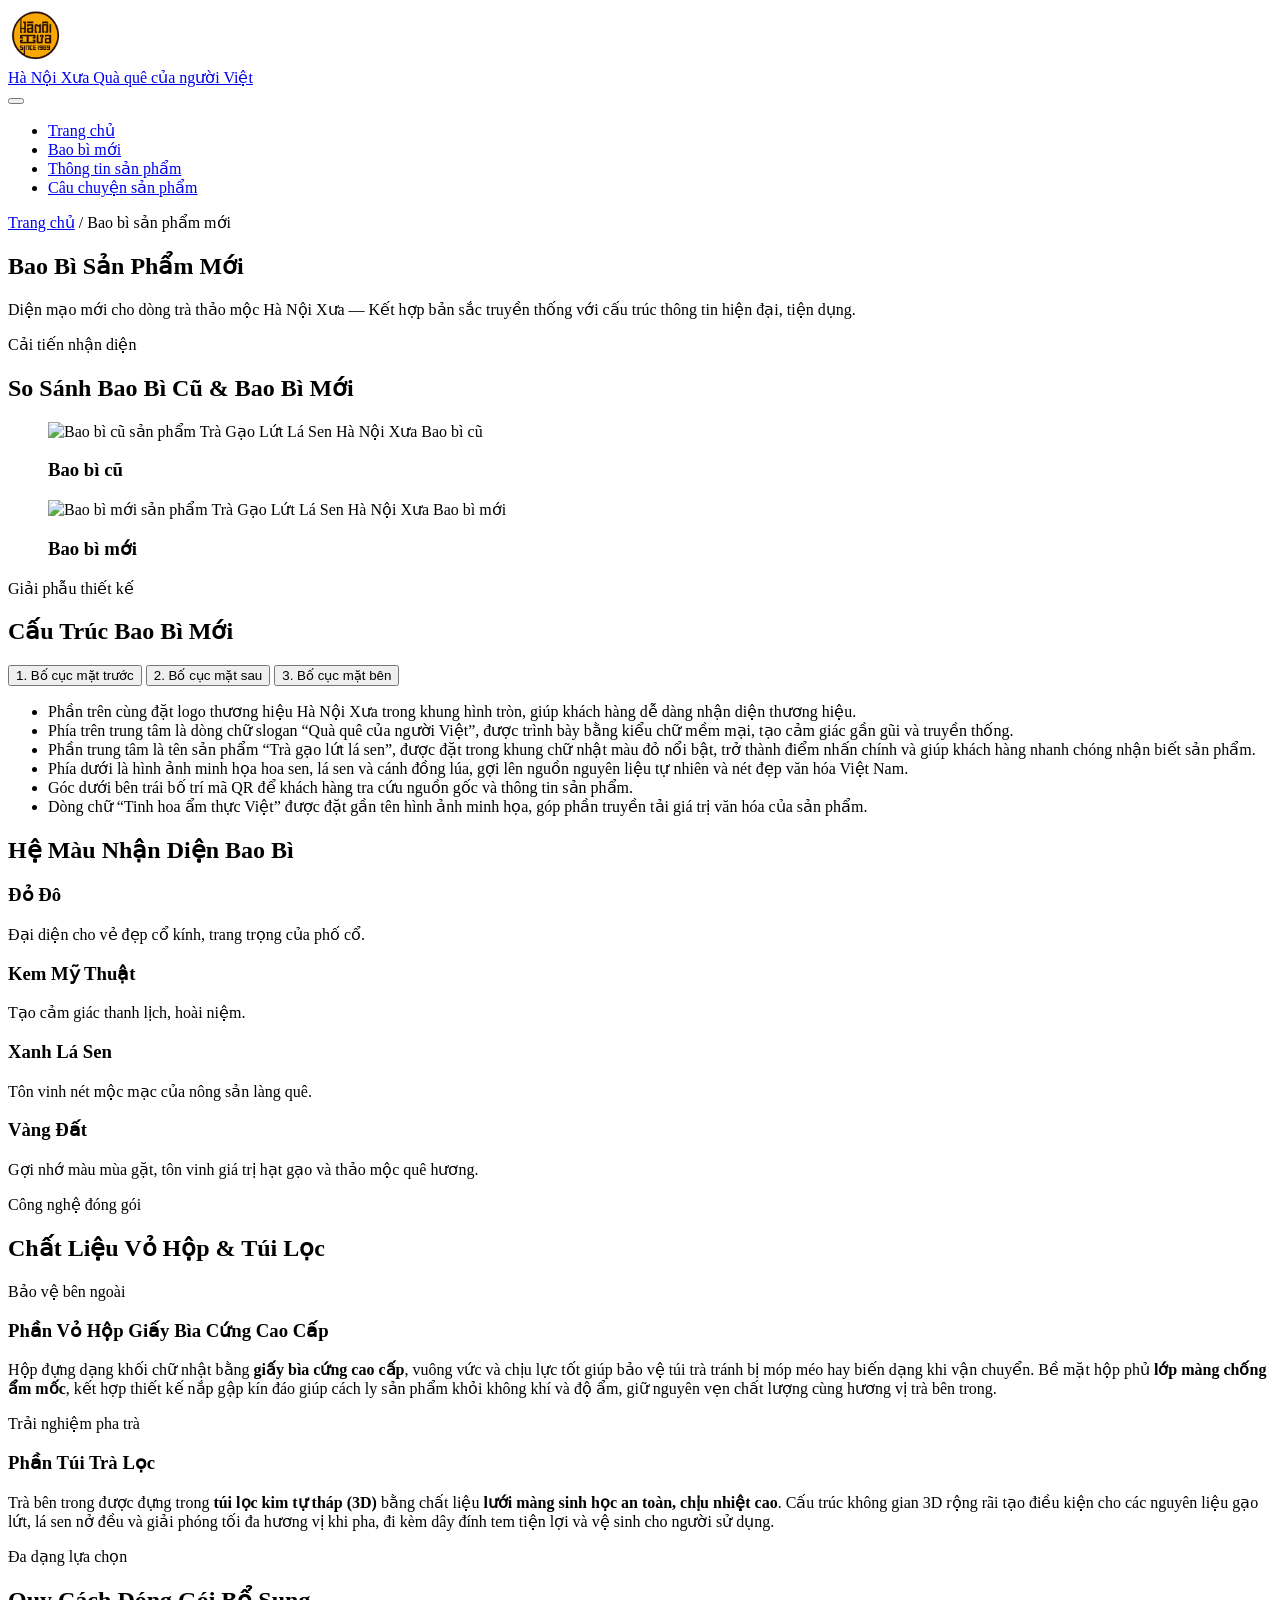
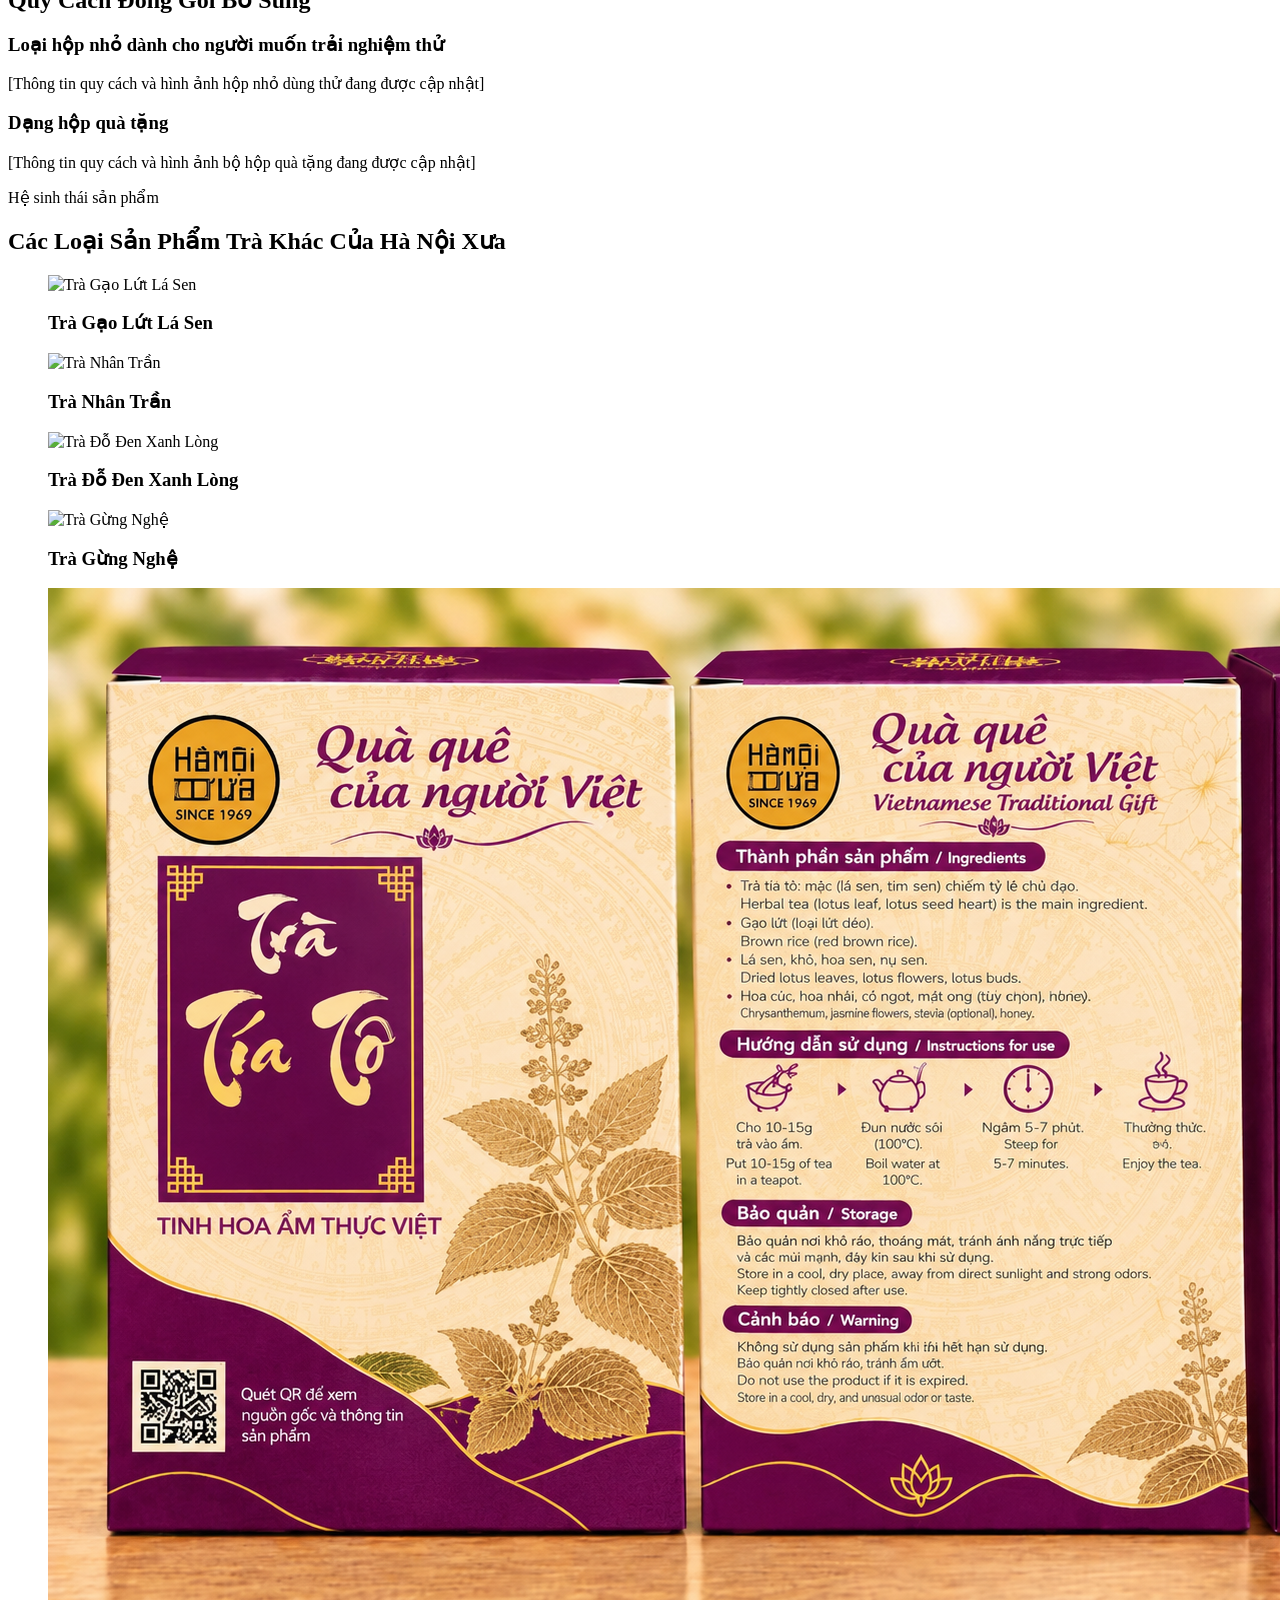
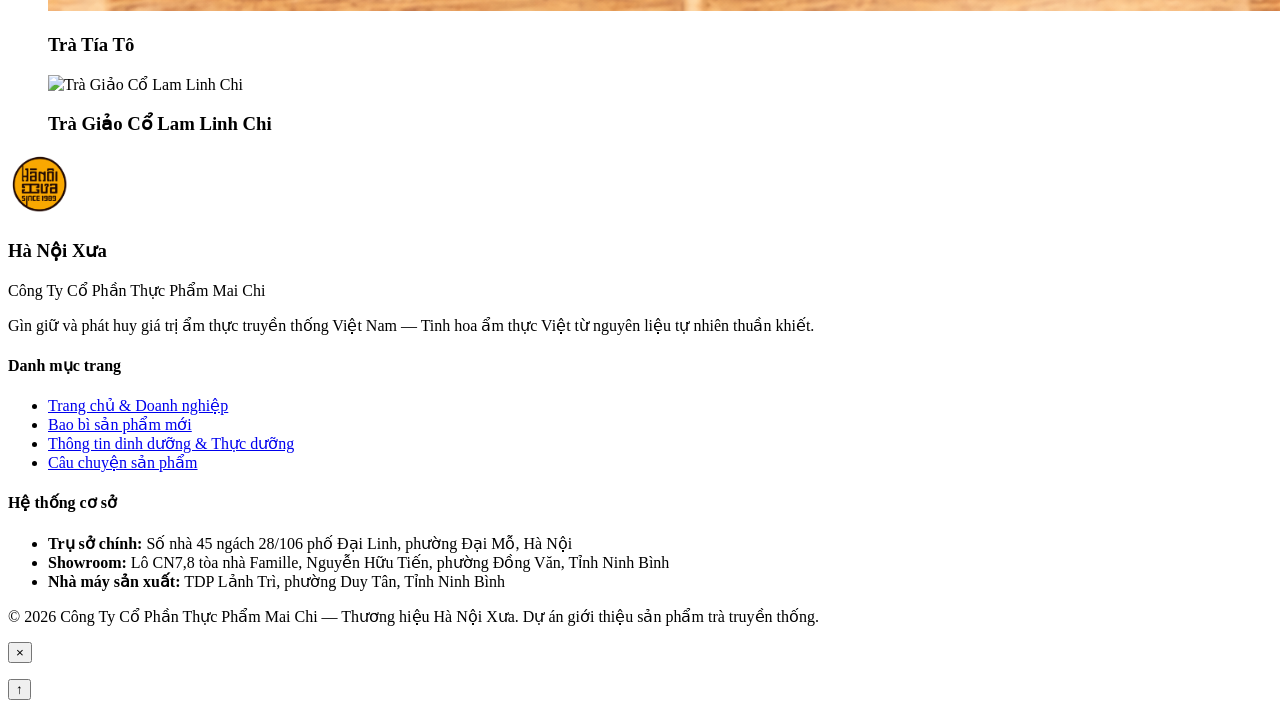
==== newProPack.html @ 9503d635 "cap nhat toàn bo khung xuong trang web" ====
<!DOCTYPE html>
<html lang="vi">
<head>
  <meta charset="UTF-8">
  <meta name="viewport" content="width=device-width, initial-scale=1.0">
  <meta name="description" content="Khám phá cấu trúc bao bì mới, hệ màu nhận diện và các dòng trà thảo mộc của thương hiệu Hà Nội Xưa.">
  <title>Bao Bì Sản Phẩm Mới | Trà Hà Nội Xưa</title>
  <link rel="icon" href="./assets/images/logo-ha-noi-xua.png?v=2">
  <!-- Google Fonts: Playfair Display (tiêu đề cổ điển) & Be Vietnam Pro (nội dung tiếng Việt) -->
  <link rel="preconnect" href="https://fonts.googleapis.com">
  <link rel="preconnect" href="https://fonts.gstatic.com" crossorigin>
  <link href="https://fonts.googleapis.com/css2?family=Be+Vietnam+Pro:wght@400;500;600;700&family=Playfair+Display:ital,wght@0,600;0,700;1,600&display=swap" rel="stylesheet">
  <!-- Stylesheets (sẽ bổ sung chi tiết ở bước tiếp theo) -->
  <link rel="stylesheet" href="./css/reset.css">
  <link rel="stylesheet" href="./css/variables.css">
  <link rel="stylesheet" href="./css/global.css">
  <link rel="stylesheet" href="./css/pages.css">
</head>
<body>
  <header class="site-header" id="siteHeader">
    <div class="container header-inner">
      <a href="index.html" class="brand-logo" aria-label="Trang chủ Hà Nội Xưa">
        <img src="./assets/images/logo-ha-noi-xua.png" alt="Logo thương hiệu Hà Nội Xưa - Since 1989" width="56" height="56">
        <div class="brand-text">
          <span class="brand-name">Hà Nội Xưa</span>
          <span class="brand-tagline">Quà quê của người Việt</span>
        </div>
      </a>

      <button class="nav-toggle" id="navToggle" type="button" aria-label="Mở menu điều hướng" aria-expanded="false" aria-controls="primaryNav">
        <span class="hamburger-line"></span>
        <span class="hamburger-line"></span>
        <span class="hamburger-line"></span>
      </button>

      <nav class="primary-nav" id="primaryNav" aria-label="Điều hướng chính">
        <ul class="nav-list">
          <li class="nav-item"><a href="index.html" class="nav-link">Trang chủ</a></li>
          <li class="nav-item"><a href="newProPack.html" class="nav-link active" aria-current="page">Bao bì mới</a></li>
          <li class="nav-item"><a href="productInfo.html" class="nav-link">Thông tin sản phẩm</a></li>
          <li class="nav-item"><a href="productStory.html" class="nav-link">Câu chuyện sản phẩm</a></li>
        </ul>
      </nav>
    </div>
  </header>

  <main id="mainContent">
    <!-- Page Banner -->
    <section class="page-banner">
      <div class="container">
        <nav class="breadcrumb" aria-label="Đường dẫn trang">
          <a href="index.html">Trang chủ</a> <span>/</span> <span aria-current="page">Bao bì sản phẩm mới</span>
        </nav>
        <h1 class="page-title">Bao Bì Sản Phẩm Mới</h1>
        <p class="page-desc">
          Diện mạo mới cho dòng trà thảo mộc Hà Nội Xưa — Kết hợp bản sắc truyền thống với cấu trúc thông tin hiện đại, tiện dụng.
        </p>
      </div>
    </section>

    <!-- So sánh bao bì cũ & bao bì mới -->
    <section class="section comparison-section" id="pack-comparison">
      <div class="container">
        <div class="section-header" data-reveal>
          <span class="section-tag">Cải tiến nhận diện</span>
          <h2 class="section-title">So Sánh Bao Bì Cũ &amp; Bao Bì Mới</h2>
        </div>

        <!-- Khu vực hiển thị 2 ảnh + hỗ trợ JS Before/After Slider -->
        <div class="comparison-wrapper" data-component="before-after" data-reveal>
          <div class="comparison-grid">
            <figure class="pack-compare-card old-pack">
              <div class="pack-img-box">
                <img src="./assets/images/bao-bi-cu.jpg" alt="Bao bì cũ sản phẩm Trà Gạo Lứt Lá Sen Hà Nội Xưa" data-lightbox>
                <span class="pack-label badge-old">Bao bì cũ</span>
              </div>
              <figcaption>
                <h3>Bao bì cũ</h3>
              </figcaption>
            </figure>

            <figure class="pack-compare-card new-pack">
              <div class="pack-img-box">
                <img src="./assets/images/bao-bi-moi-gao-lut-la-sen.jpg" alt="Bao bì mới sản phẩm Trà Gạo Lứt Lá Sen Hà Nội Xưa" data-lightbox>
                <span class="pack-label badge-new">Bao bì mới</span>
              </div>
              <figcaption>
                <h3>Bao bì mới</h3>
              </figcaption>
            </figure>
          </div>
        </div>
      </div>
    </section>

    <!-- Phân tích cấu trúc bao bì (Interactive Tabs) -->
    <section class="section structure-section" id="pack-structure">
      <div class="container">
        <div class="section-header" data-reveal>
          <span class="section-tag">Giải phẫu thiết kế</span>
          <h2 class="section-title">Cấu Trúc Bao Bì Mới</h2>
        </div>

        <div class="tabs-container" data-tabs="packaging-faces" data-reveal>
          <div class="tabs-nav" role="tablist" aria-label="Các mặt của bao bì mới">
            <button type="button" class="tab-btn active" role="tab" id="tab-front" aria-selected="true" aria-controls="panel-front" data-tab-target="panel-front">
              1. Bố cục mặt trước
            </button>
            <button type="button" class="tab-btn" role="tab" id="tab-back" aria-selected="false" aria-controls="panel-back" data-tab-target="panel-back">
              2. Bố cục mặt sau
            </button>
            <button type="button" class="tab-btn" role="tab" id="tab-side" aria-selected="false" aria-controls="panel-side" data-tab-target="panel-side">
              3. Bố cục mặt bên
            </button>
          </div>

          <div class="tabs-panels">
            <!-- Panel 1: Mặt trước -->
            <div class="tab-panel active" id="panel-front" role="tabpanel" aria-labelledby="tab-front">
              <div class="structure-text">
                <ul class="styled-list">
                  <li>Phần trên cùng đặt logo thương hiệu Hà Nội Xưa trong khung hình tròn, giúp khách hàng dễ dàng nhận diện thương hiệu.</li>
                  <li>Phía trên trung tâm là dòng chữ slogan “Quà quê của người Việt”, được trình bày bằng kiểu chữ mềm mại, tạo cảm giác gần gũi và truyền thống.</li>
                  <li>Phần trung tâm là tên sản phẩm “Trà gạo lứt lá sen”, được đặt trong khung chữ nhật màu đỏ nổi bật, trở thành điểm nhấn chính và giúp khách hàng nhanh chóng nhận biết sản phẩm.</li>
                  <li>Phía dưới là hình ảnh minh họa hoa sen, lá sen và cánh đồng lúa, gợi lên nguồn nguyên liệu tự nhiên và nét đẹp văn hóa Việt Nam.</li>
                  <li>Góc dưới bên trái bố trí mã QR để khách hàng tra cứu nguồn gốc và thông tin sản phẩm.</li>
                  <li>Dòng chữ “Tinh hoa ẩm thực Việt” được đặt gần tên hình ảnh minh họa, góp phần truyền tải giá trị văn hóa của sản phẩm.</li>
                </ul>
              </div>
            </div>

            <!-- Panel 2: Mặt sau -->
            <div class="tab-panel" id="panel-back" role="tabpanel" aria-labelledby="tab-back" hidden>
              <div class="structure-text">
                <ul class="styled-list">
                  <li>Phần trên cùng tiếp tục sử dụng logo thương hiệu và thông điệp “Quà quê của người Việt” nhằm duy trì sự đồng bộ với mặt trước.</li>
                  <li>Phần nội dung chính được chia thành các khu vực rõ ràng, bao gồm: thành phần sản phẩm, hướng dẫn sử dụng, bảo quản và cảnh báo.</li>
                  <li>Các tiêu đề được đặt trong những thanh nền màu đỏ, chữ trắng, giúp phân biệt từng nhóm thông tin và tạo sự nổi bật.</li>
                  <li>Phần hướng dẫn sử dụng được minh họa bằng các biểu tượng trực quan kết hợp mũi tên chỉ dẫn theo trình tự, giúp người tiêu dùng dễ dàng theo dõi các bước pha trà.</li>
                  <li>Phía dưới sử dụng hình ảnh lá sen và họa tiết trang trí nhằm duy trì sự liên kết với mặt trước.</li>
                </ul>
              </div>
            </div>

            <!-- Panel 3: Mặt bên -->
            <div class="tab-panel" id="panel-side" role="tabpanel" aria-labelledby="tab-side" hidden>
              <div class="structure-text">
                <ul class="styled-list">
                  <li>Mặt bên sử dụng nền đỏ đô đồng nhất với màu sắc chủ đạo của bao bì.</li>
                  <li>Biểu tượng hoa sen được đặt ở khu vực phía trên, tạo điểm nhấn trang trí và thể hiện đặc trưng của sản phẩm.</li>
                  <li>Phần giữa và phía dưới bố trí nhãn thông tin sản phẩm, bao gồm mã số, ngày sản xuất, hạn sử dụng và mã vạch.</li>
                  <li>Các thông tin được sắp xếp theo chiều dọc, có khoảng cách rõ ràng, giúp người tiêu dùng thuận tiện quan sát và tra cứu.</li>
                </ul>
              </div>
            </div>
          </div>
        </div>
      </div>
    </section>

    <!-- Hệ thống màu sắc nhận diện -->
    <section class="section colors-section" id="color-system">
      <div class="container">
        <div class="section-header" data-reveal>
          <h2 class="section-title">Hệ Màu Nhận Diện Bao Bì</h2>
        </div>

        <div class="color-swatch-grid">
          <article class="swatch-card" data-reveal>
            <div class="swatch-preview swatch-burgundy" aria-hidden="true"></div>
            <div class="swatch-info">
              <h3>Đỏ Đô</h3>
              <p>Đại diện cho vẻ đẹp cổ kính, trang trọng của phố cổ.</p>
            </div>
          </article>

          <article class="swatch-card" data-reveal>
            <div class="swatch-preview swatch-cream" aria-hidden="true"></div>
            <div class="swatch-info">
              <h3>Kem Mỹ Thuật</h3>
              <p>Tạo cảm giác thanh lịch, hoài niệm.</p>
            </div>
          </article>

          <article class="swatch-card" data-reveal>
            <div class="swatch-preview swatch-lotus-green" aria-hidden="true"></div>
            <div class="swatch-info">
              <h3>Xanh Lá Sen</h3>
              <p>Tôn vinh nét mộc mạc của nông sản làng quê.</p>
            </div>
          </article>

          <article class="swatch-card" data-reveal>
            <div class="swatch-preview swatch-earthy-gold" aria-hidden="true"></div>
            <div class="swatch-info">
              <h3>Vàng Đất</h3>
              <p>Gợi nhớ màu mùa gặt, tôn vinh giá trị hạt gạo và thảo mộc quê hương.</p>
            </div>
          </article>
        </div>
      </div>
    </section>

    <!-- Chất liệu vỏ hộp & Túi trà kim tự tháp 3D -->
    <section class="section materials-section" id="pack-materials">
      <div class="container">
        <div class="section-header" data-reveal>
          <span class="section-tag">Công nghệ đóng gói</span>
          <h2 class="section-title">Chất Liệu Vỏ Hộp &amp; Túi Lọc </h2>
        </div>

        <div class="materials-grid">
          <article class="material-card" data-reveal>
            <span class="material-tag">Bảo vệ bên ngoài</span>
            <h3>Phần Vỏ Hộp Giấy Bìa Cứng Cao Cấp</h3>
            <p>
              Hộp đựng dạng khối chữ nhật bằng <strong>giấy bìa cứng cao cấp</strong>, vuông vức và chịu lực tốt giúp bảo vệ túi trà tránh bị móp méo hay biến dạng khi vận chuyển. Bề mặt hộp phủ <strong>lớp màng chống ẩm mốc</strong>, kết hợp thiết kế nắp gập kín đáo giúp cách ly sản phẩm khỏi không khí và độ ẩm, giữ nguyên vẹn chất lượng cùng hương vị trà bên trong.
            </p>
          </article>

          <article class="material-card" data-reveal>
            <span class="material-tag">Trải nghiệm pha trà</span>
            <h3>Phần Túi Trà Lọc </h3>
            <p>
              Trà bên trong được đựng trong <strong>túi lọc kim tự tháp (3D)</strong> bằng chất liệu <strong>lưới màng sinh học an toàn, chịu nhiệt cao</strong>. Cấu trúc không gian 3D rộng rãi tạo điều kiện cho các nguyên liệu gạo lứt, lá sen nở đều và giải phóng tối đa hương vị khi pha, đi kèm dây đính tem tiện lợi và vệ sinh cho người sử dụng.
            </p>
          </article>
        </div>
      </div>
    </section>

    <!-- Các quy cách khác & Các dòng sản phẩm trà khác -->
    <section class="section catalog-section" id="other-teas">
      <div class="container">
        <!-- Quy cách đóng gói bổ sung (chờ cập nhật) -->
        <div class="section-header" data-reveal>
          <span class="section-tag">Đa dạng lựa chọn</span>
          <h2 class="section-title">Quy Cách Đóng Gói Bổ Sung</h2>
        </div>

        <div class="variants-grid">
          <article class="variant-card placeholder-card" data-reveal>
            <h3>Loại hộp nhỏ dành cho người muốn trải nghiệm thử</h3>
            <p class="placeholder-note">[Thông tin quy cách và hình ảnh hộp nhỏ dùng thử đang được cập nhật]</p>
          </article>

          <article class="variant-card placeholder-card" data-reveal>
            <h3>Dạng hộp quà tặng</h3>
            <p class="placeholder-note">[Thông tin quy cách và hình ảnh bộ hộp quà tặng đang được cập nhật]</p>
          </article>
        </div>

        <!-- Danh mục các loại sản phẩm trà khác -->
        <div class="section-header catalog-header" data-reveal>
          <span class="section-tag">Hệ sinh thái sản phẩm</span>
          <h2 class="section-title">Các Loại Sản Phẩm Trà Khác Của Hà Nội Xưa</h2>
        </div>

        <div class="tea-catalog-grid">
          <figure class="tea-card" data-reveal>
            <div class="tea-card-img">
              <img src="./assets/images/tra-gao-lut-la-sen.jpg" alt="Trà Gạo Lứt Lá Sen" data-lightbox>
            </div>
            <figcaption class="tea-card-body">
              <h3>Trà Gạo Lứt Lá Sen</h3>
            </figcaption>
          </figure>

          <figure class="tea-card" data-reveal>
            <div class="tea-card-img">
              <img src="./assets/images/tra-nhan-tran.jpg" alt="Trà Nhân Trần" data-lightbox>
            </div>
            <figcaption class="tea-card-body">
              <h3>Trà Nhân Trần</h3>
            </figcaption>
          </figure>

          <figure class="tea-card" data-reveal>
            <div class="tea-card-img">
              <img src="./assets/images/tra-do-den-xanh-long.jpg" alt="Trà Đỗ Đen Xanh Lòng" data-lightbox>
            </div>
            <figcaption class="tea-card-body">
              <h3>Trà Đỗ Đen Xanh Lòng</h3>
            </figcaption>
          </figure>

          <figure class="tea-card" data-reveal>
            <div class="tea-card-img">
              <img src="./assets/images/tra-gung-nghe.jpg" alt="Trà Gừng Nghệ" data-lightbox>
            </div>
            <figcaption class="tea-card-body">
              <h3>Trà Gừng Nghệ</h3>
            </figcaption>
          </figure>

          <figure class="tea-card" data-reveal>
            <div class="tea-card-img">
              <img src="./assets/images/tra-tia-to.png" alt="Trà Tía Tô" data-lightbox>
            </div>
            <figcaption class="tea-card-body">
              <h3>Trà Tía Tô</h3>
            </figcaption>
          </figure>

          <figure class="tea-card" data-reveal>
            <div class="tea-card-img">
              <img src="./assets/images/tra-giao-co-lam-linh-chi.jpg" alt="Trà Giảo Cổ Lam Linh Chi" data-lightbox>
            </div>
            <figcaption class="tea-card-body">
              <h3>Trà Giảo Cổ Lam Linh Chi</h3>
            </figcaption>
          </figure>
        </div>
      </div>
    </section>
  </main>

  <footer class="site-footer" id="siteFooter">
    <div class="container footer-grid">
      <div class="footer-brand">
        <div class="footer-logo-wrap">
          <img src="./assets/images/logo-ha-noi-xua.png" alt="Logo Hà Nội Xưa" width="64" height="64">
          <div>
            <h3 class="footer-title">Hà Nội Xưa</h3>
            <p class="footer-subtitle">Công Ty Cổ Phần Thực Phẩm Mai Chi</p>
          </div>
        </div>
        <p class="footer-desc">
          Gìn giữ và phát huy giá trị ẩm thực truyền thống Việt Nam — Tinh hoa ẩm thực Việt từ nguyên liệu tự nhiên thuần khiết.
        </p>
      </div>

      <div class="footer-links">
        <h4 class="footer-heading">Danh mục trang</h4>
        <ul>
          <li><a href="index.html">Trang chủ &amp; Doanh nghiệp</a></li>
          <li><a href="newProPack.html">Bao bì sản phẩm mới</a></li>
          <li><a href="productInfo.html">Thông tin dinh dưỡng &amp; Thực dưỡng</a></li>
          <li><a href="productStory.html">Câu chuyện sản phẩm</a></li>
        </ul>
      </div>

      <div class="footer-contact">
        <h4 class="footer-heading">Hệ thống cơ sở</h4>
        <ul class="address-list">
          <li><strong>Trụ sở chính:</strong> Số nhà 45 ngách 28/106 phố Đại Linh, phường Đại Mỗ, Hà Nội</li>
          <li><strong>Showroom:</strong> Lô CN7,8 tòa nhà Famille, Nguyễn Hữu Tiến, phường Đồng Văn, Tỉnh Ninh Bình</li>
          <li><strong>Nhà máy sản xuất:</strong> TDP Lảnh Trì, phường Duy Tân, Tỉnh Ninh Bình</li>
        </ul>
      </div>
    </div>

    <div class="footer-bottom">
      <div class="container">
        <p>&copy; 2026 Công Ty Cổ Phần Thực Phẩm Mai Chi — Thương hiệu Hà Nội Xưa. Dự án giới thiệu sản phẩm trà truyền thống.</p>
      </div>
    </div>
  </footer>

  <!-- Lightbox Modal dùng chung cho xem phóng to hình ảnh -->
  <div class="lightbox-modal" id="lightboxModal" role="dialog" aria-modal="true" aria-hidden="true" aria-labelledby="lightboxCaption">
    <div class="lightbox-backdrop" data-close-lightbox></div>
    <div class="lightbox-content">
      <button type="button" class="lightbox-close" id="lightboxClose" aria-label="Đóng cửa sổ xem ảnh">&times;</button>
      <img src="" alt="" id="lightboxImg">
      <p class="lightbox-caption" id="lightboxCaption"></p>
    </div>
  </div>

  <!-- Nút cuộn nhanh lên đầu trang -->
  <button type="button" class="back-to-top" id="backToTop" aria-label="Cuộn lên đầu trang">&uarr;</button>

  <script src="./js/main.js" defer></script>
</body>
</html>
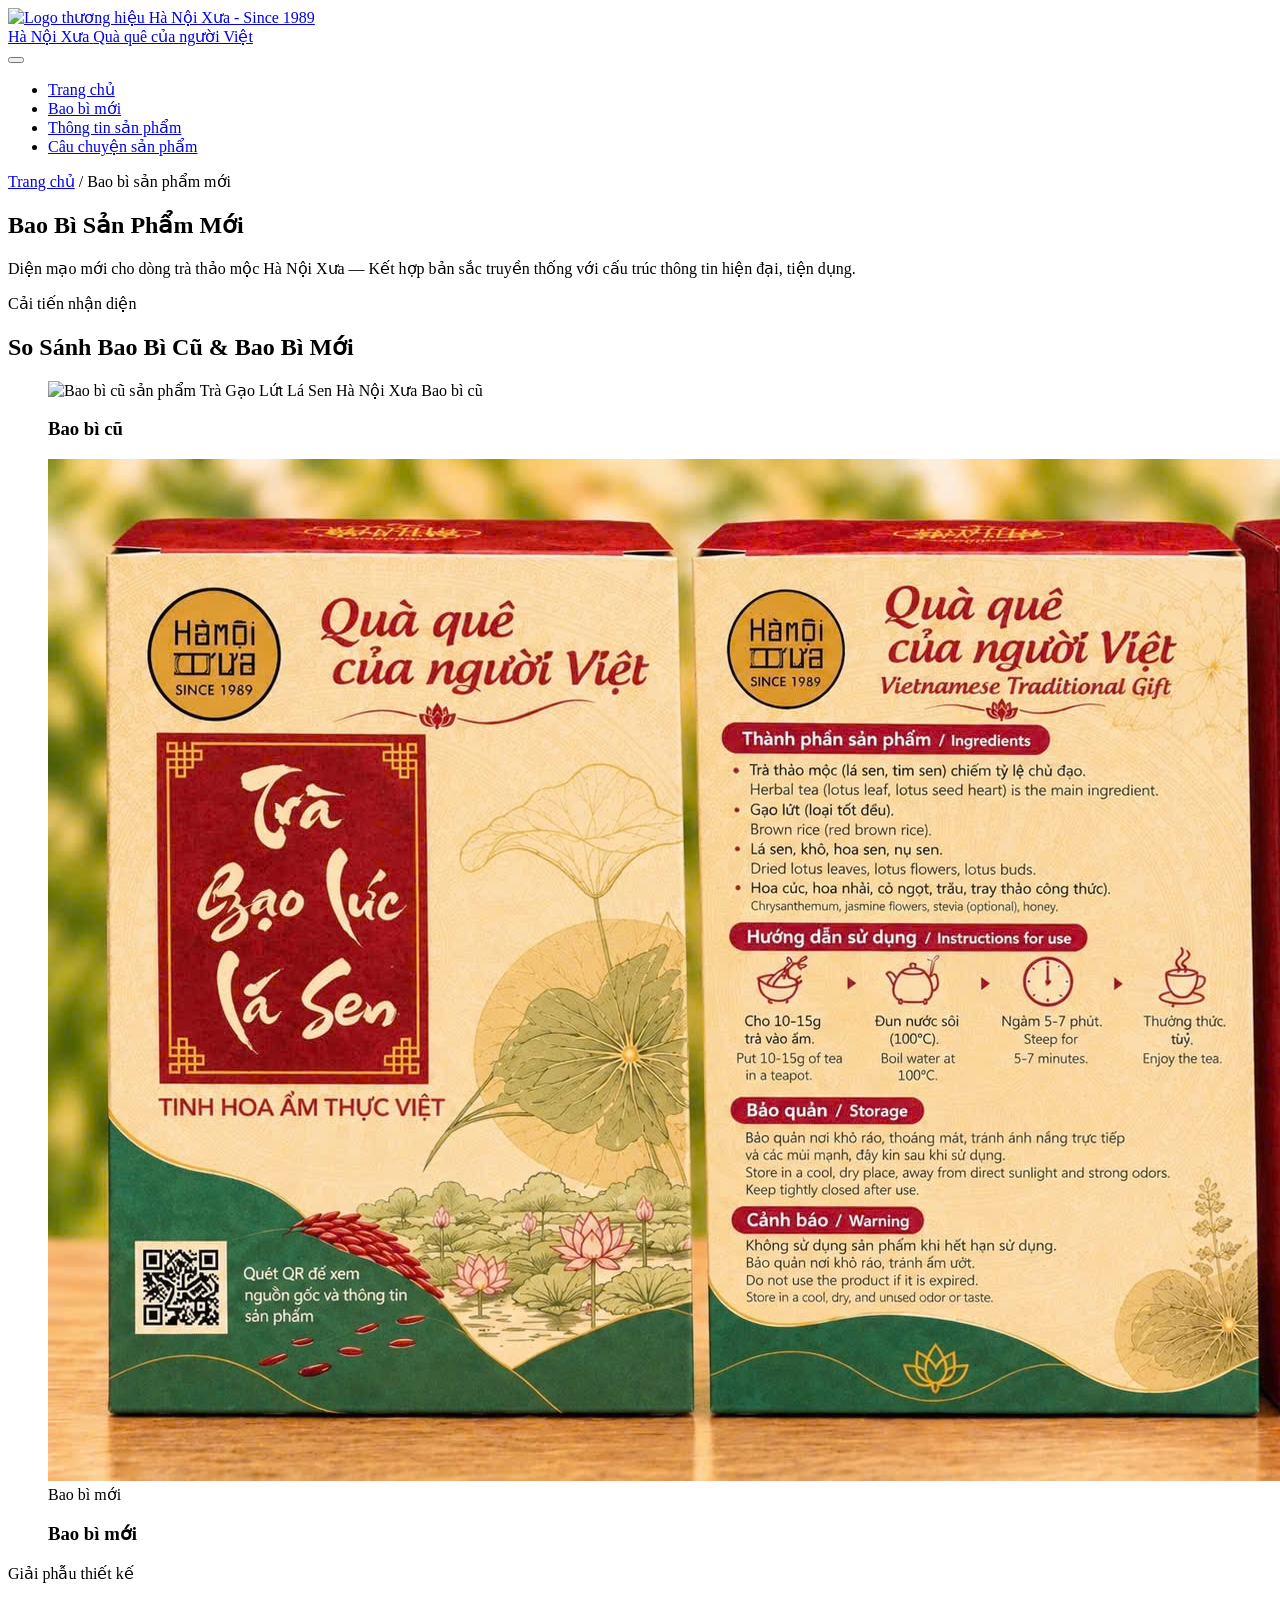
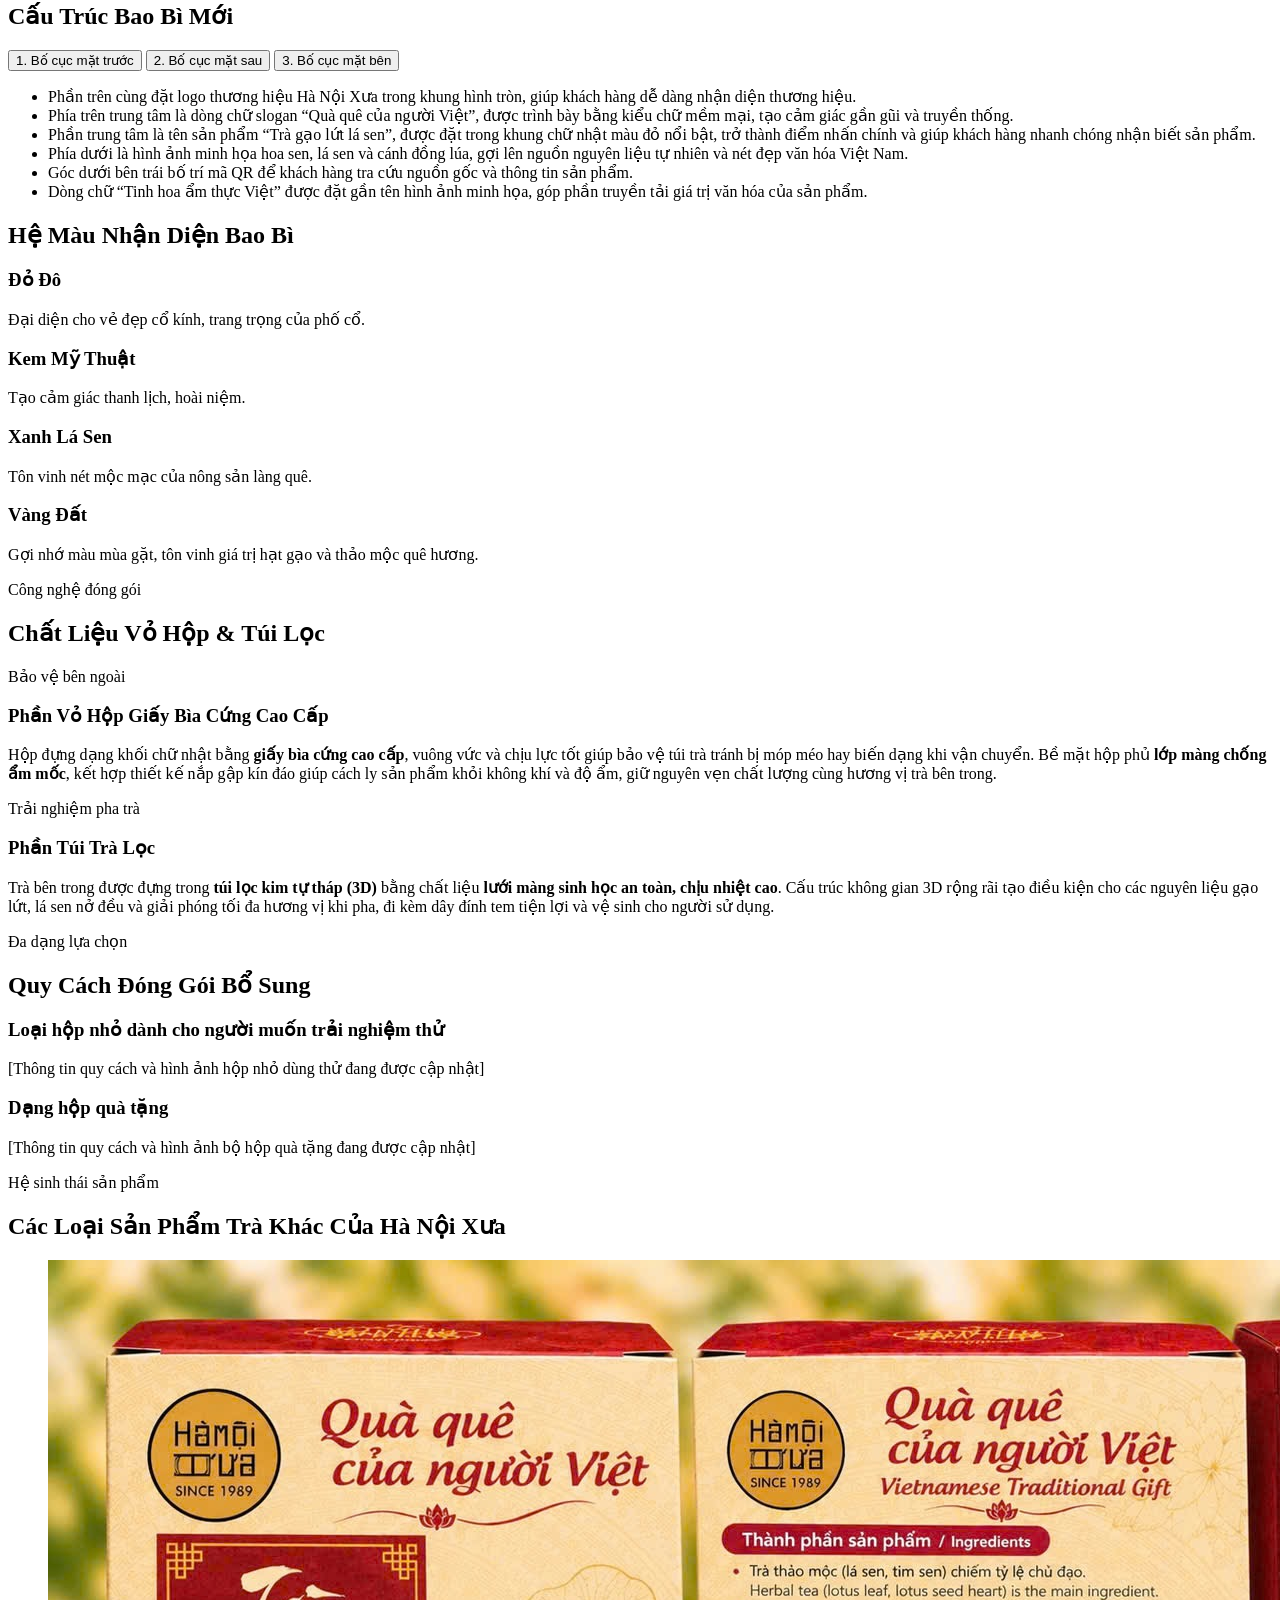
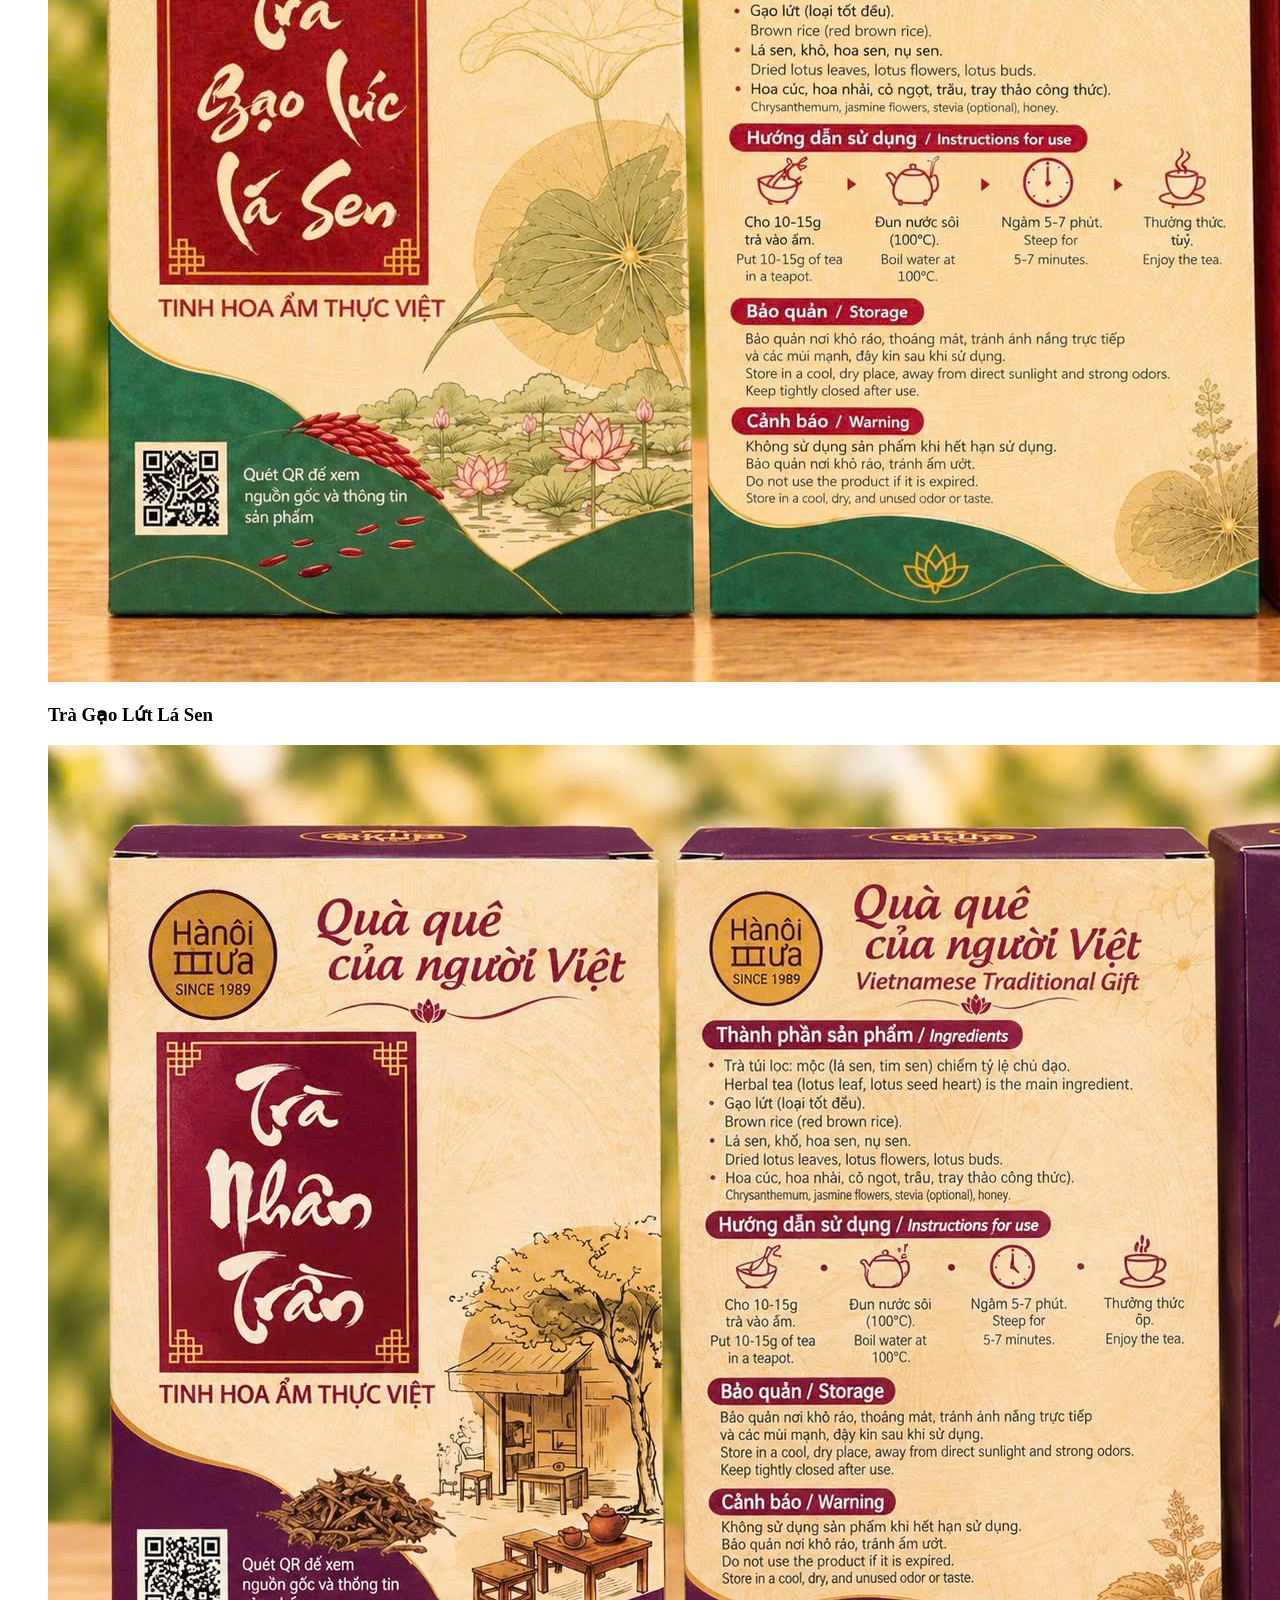
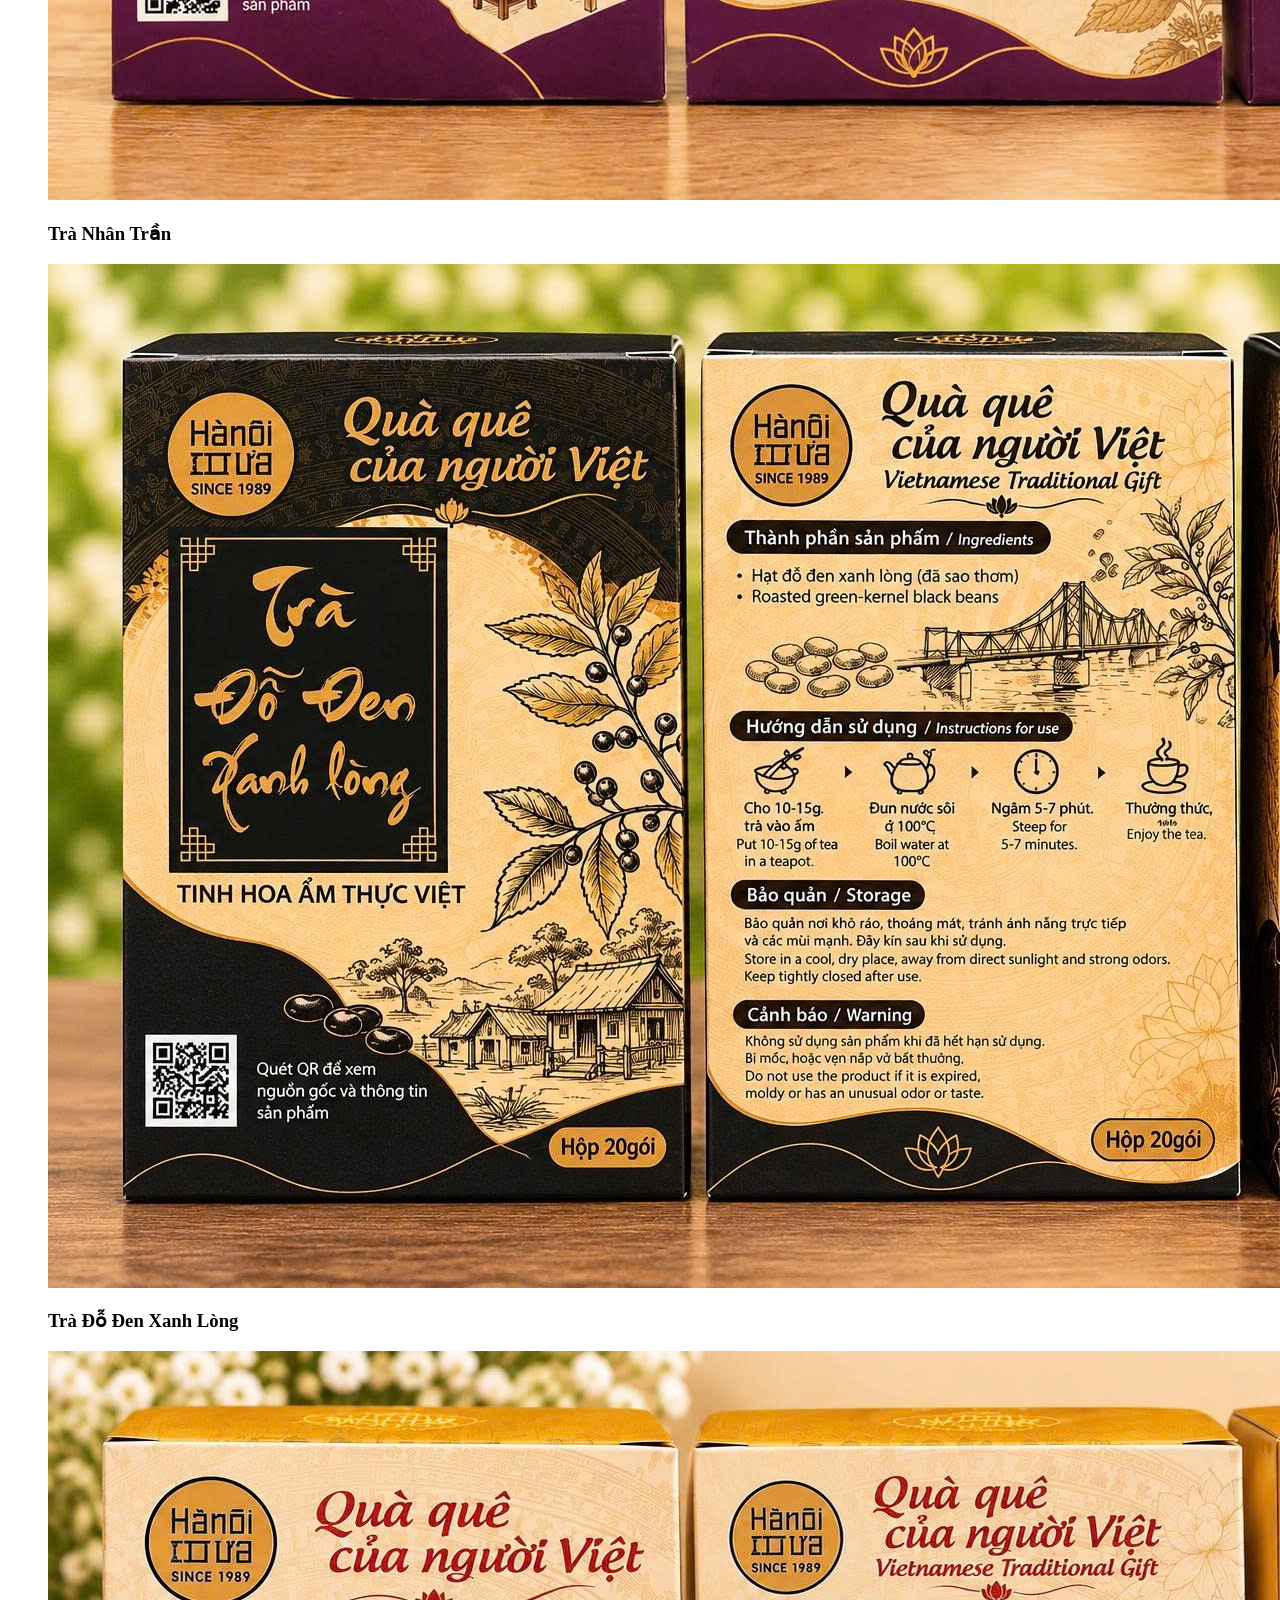
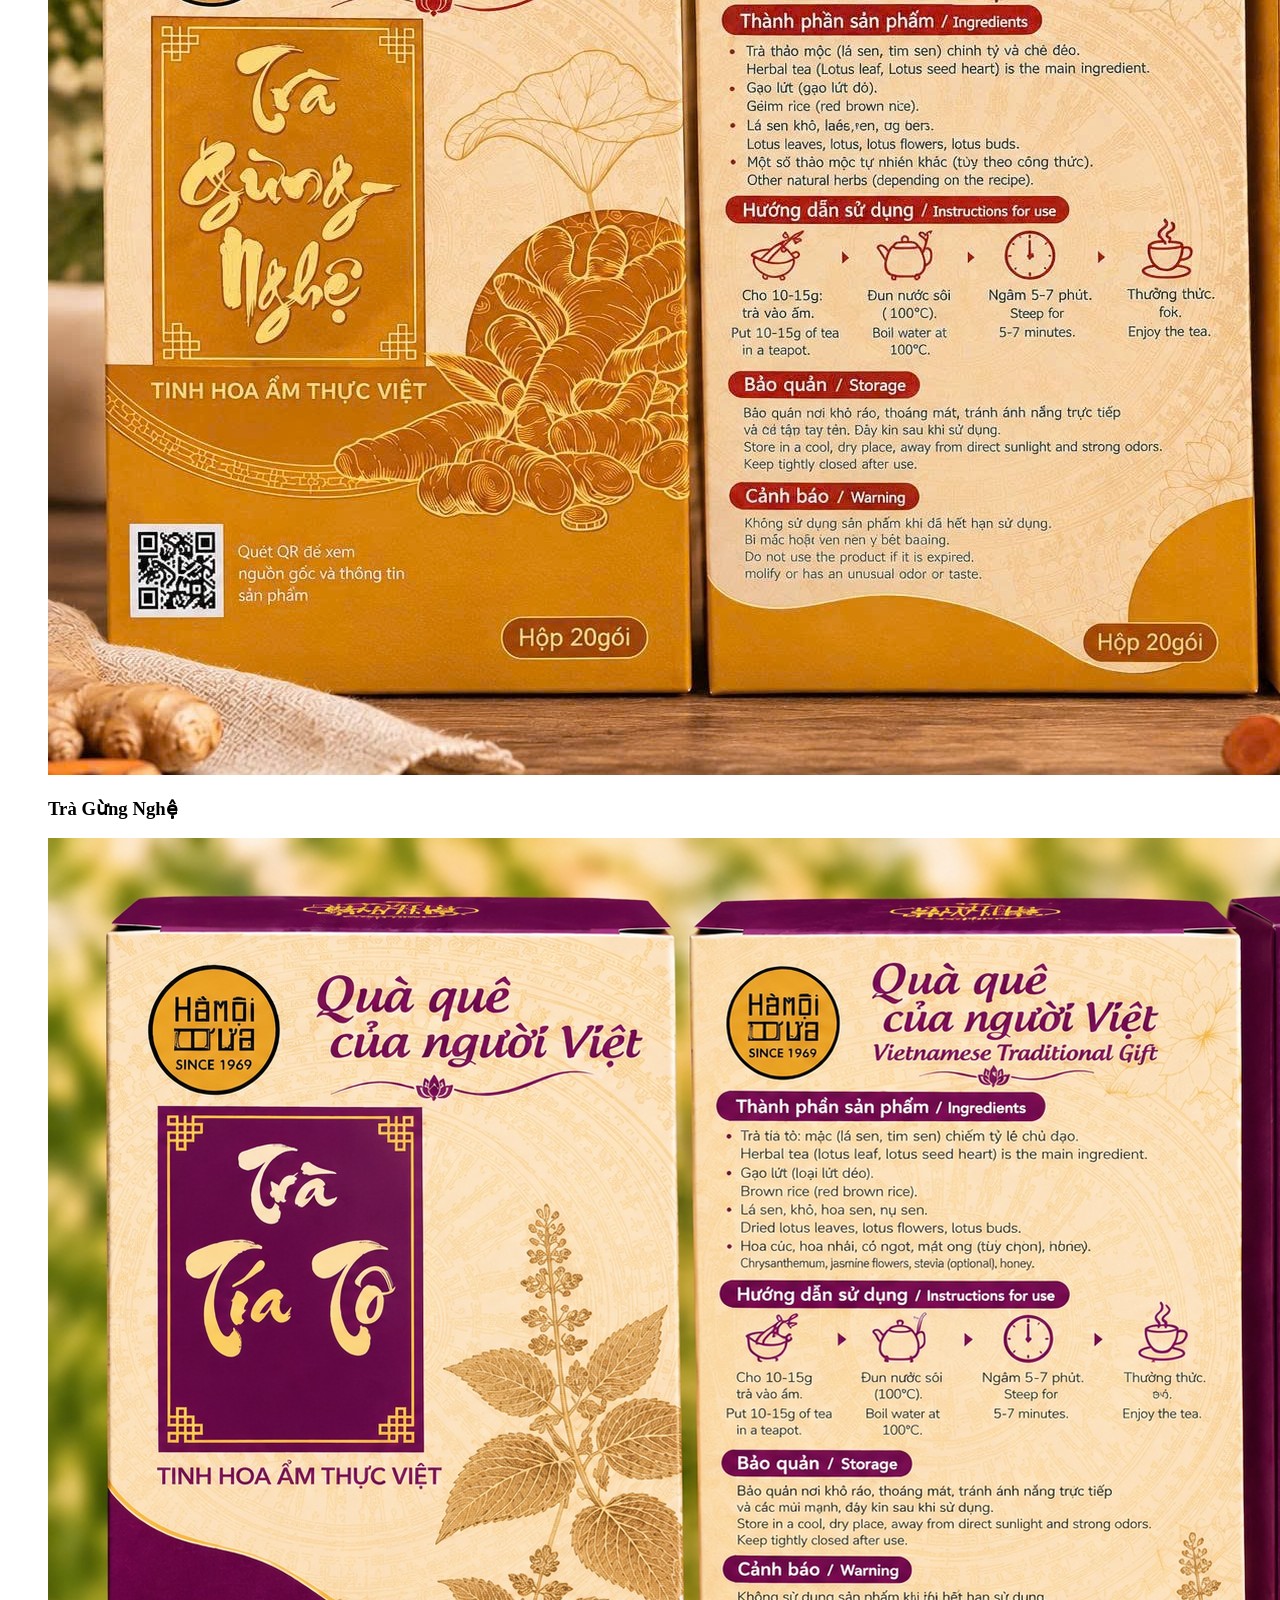
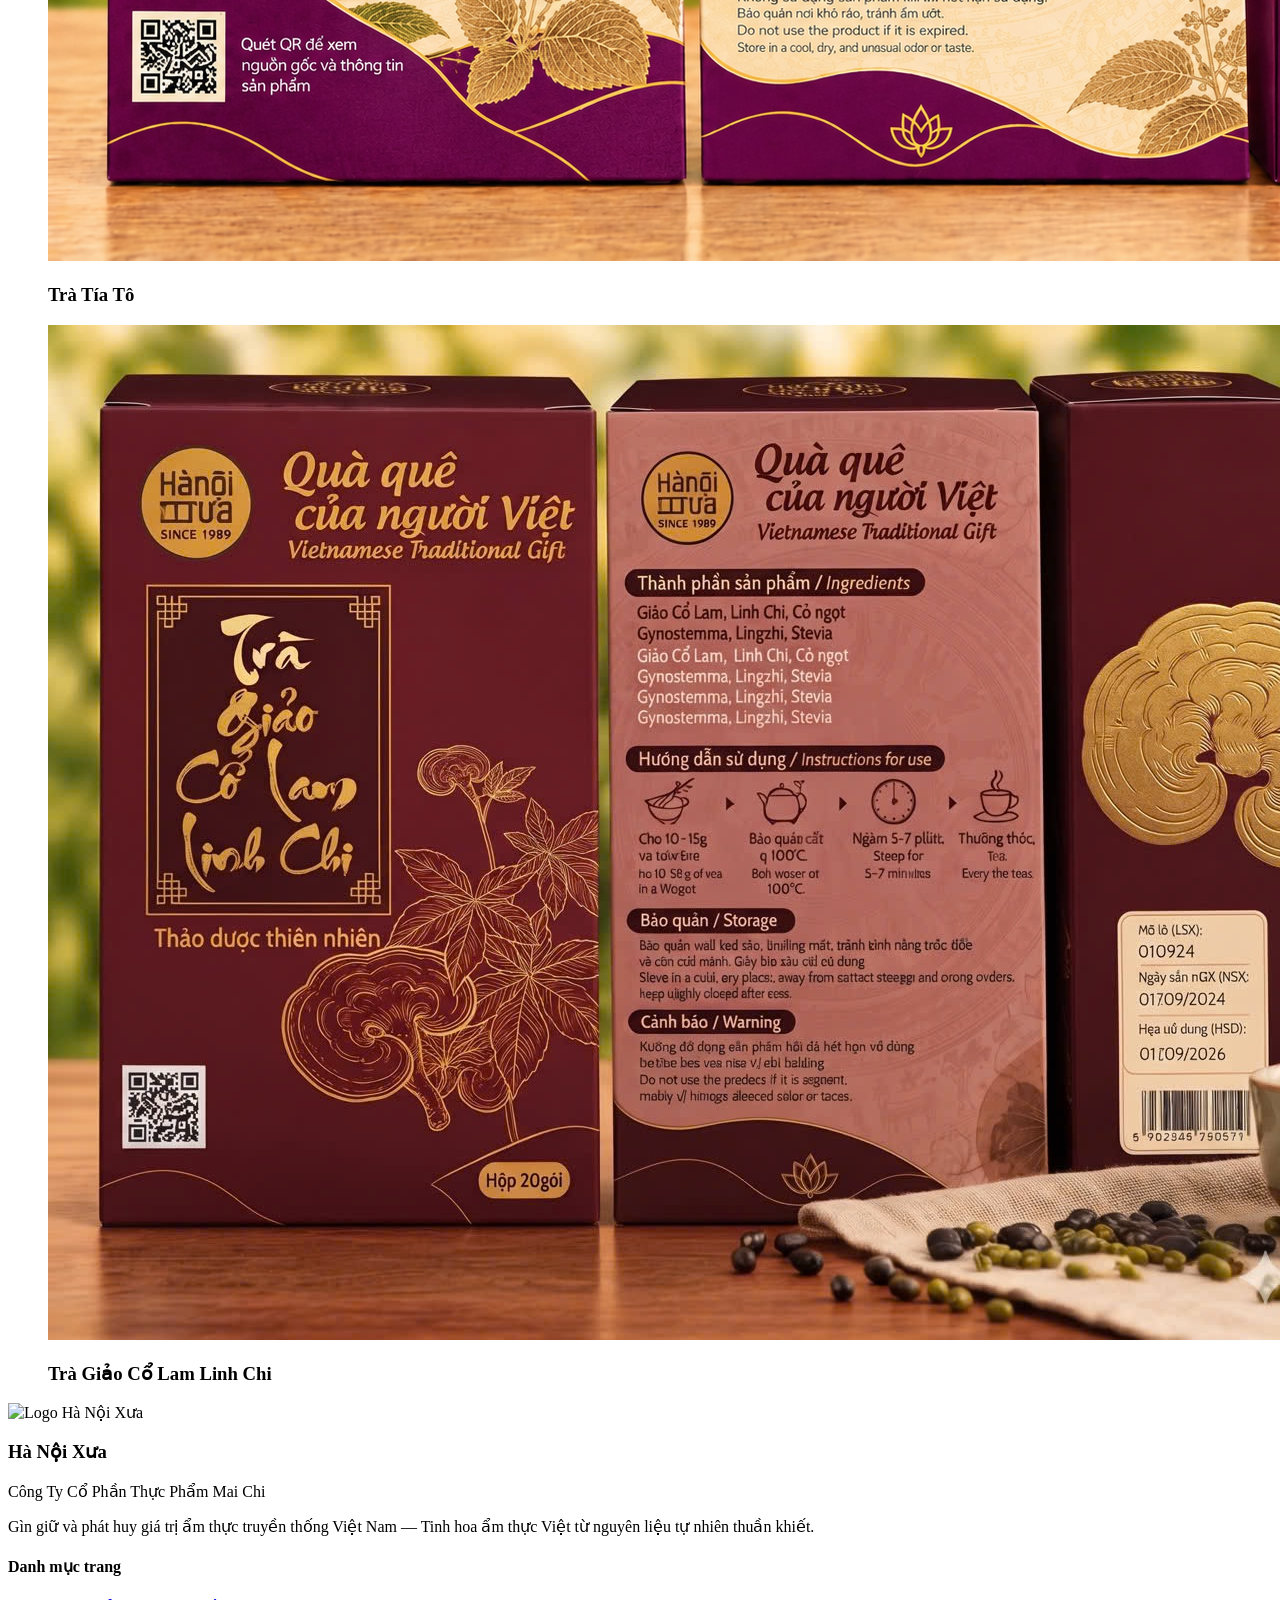
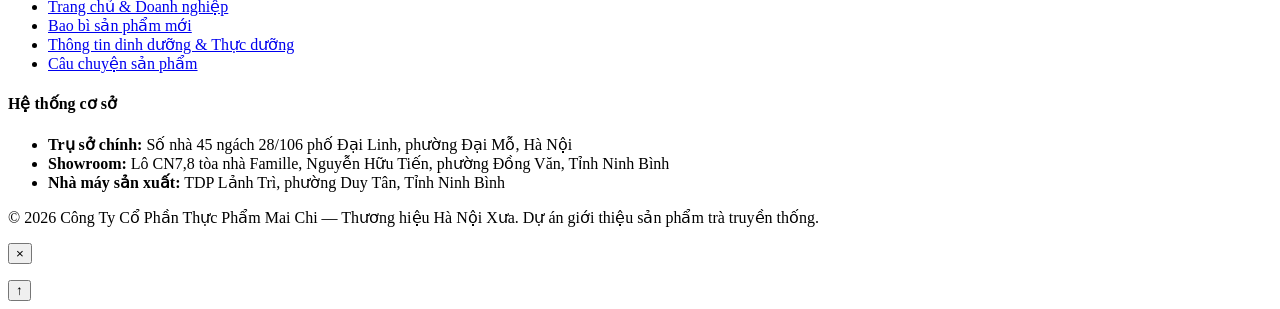
==== commit 52fa8472: "GIT FIX" ====
--- a/newProPack.html
+++ b/newProPack.html
@@ -5,7 +5,7 @@
   <meta name="viewport" content="width=device-width, initial-scale=1.0">
   <meta name="description" content="Khám phá cấu trúc bao bì mới, hệ màu nhận diện và các dòng trà thảo mộc của thương hiệu Hà Nội Xưa.">
   <title>Bao Bì Sản Phẩm Mới | Trà Hà Nội Xưa</title>
-  <link rel="icon" href="./assets/images/logo-ha-noi-xua.png?v=2">
+  <link rel="icon" href="./assets/images/logo-ha-noi-xua.PNG?v=2">
   <!-- Google Fonts: Playfair Display (tiêu đề cổ điển) & Be Vietnam Pro (nội dung tiếng Việt) -->
   <link rel="preconnect" href="https://fonts.googleapis.com">
   <link rel="preconnect" href="https://fonts.gstatic.com" crossorigin>
@@ -20,7 +20,7 @@
   <header class="site-header" id="siteHeader">
     <div class="container header-inner">
       <a href="index.html" class="brand-logo" aria-label="Trang chủ Hà Nội Xưa">
-        <img src="./assets/images/logo-ha-noi-xua.png" alt="Logo thương hiệu Hà Nội Xưa - Since 1989" width="56" height="56">
+        <img src="./assets/images/logo-ha-noi-xua.PNG" alt="Logo thương hiệu Hà Nội Xưa - Since 1989" width="56" height="56">
         <div class="brand-text">
           <span class="brand-name">Hà Nội Xưa</span>
           <span class="brand-tagline">Quà quê của người Việt</span>
@@ -71,7 +71,7 @@
           <div class="comparison-grid">
             <figure class="pack-compare-card old-pack">
               <div class="pack-img-box">
-                <img src="./assets/images/bao-bi-cu.jpg" alt="Bao bì cũ sản phẩm Trà Gạo Lứt Lá Sen Hà Nội Xưa" data-lightbox>
+                <img src="./assets/images/bao-bi-cu.JPG" alt="Bao bì cũ sản phẩm Trà Gạo Lứt Lá Sen Hà Nội Xưa" data-lightbox>
                 <span class="pack-label badge-old">Bao bì cũ</span>
               </div>
               <figcaption>
@@ -81,7 +81,7 @@
 
             <figure class="pack-compare-card new-pack">
               <div class="pack-img-box">
-                <img src="./assets/images/bao-bi-moi-gao-lut-la-sen.jpg" alt="Bao bì mới sản phẩm Trà Gạo Lứt Lá Sen Hà Nội Xưa" data-lightbox>
+                <img src="./assets/images/bao-bi-moi-gao-lut-la-sen.JPG" alt="Bao bì mới sản phẩm Trà Gạo Lứt Lá Sen Hà Nội Xưa" data-lightbox>
                 <span class="pack-label badge-new">Bao bì mới</span>
               </div>
               <figcaption>
@@ -259,7 +259,7 @@
         <div class="tea-catalog-grid">
           <figure class="tea-card" data-reveal>
             <div class="tea-card-img">
-              <img src="./assets/images/tra-gao-lut-la-sen.jpg" alt="Trà Gạo Lứt Lá Sen" data-lightbox>
+              <img src="./assets/images/tra-gao-lut-la-sen.JPG" alt="Trà Gạo Lứt Lá Sen" data-lightbox>
             </div>
             <figcaption class="tea-card-body">
               <h3>Trà Gạo Lứt Lá Sen</h3>
@@ -268,7 +268,7 @@
 
           <figure class="tea-card" data-reveal>
             <div class="tea-card-img">
-              <img src="./assets/images/tra-nhan-tran.jpg" alt="Trà Nhân Trần" data-lightbox>
+              <img src="./assets/images/tra-nhan-tran.JPG" alt="Trà Nhân Trần" data-lightbox>
             </div>
             <figcaption class="tea-card-body">
               <h3>Trà Nhân Trần</h3>
@@ -277,7 +277,7 @@
 
           <figure class="tea-card" data-reveal>
             <div class="tea-card-img">
-              <img src="./assets/images/tra-do-den-xanh-long.jpg" alt="Trà Đỗ Đen Xanh Lòng" data-lightbox>
+              <img src="./assets/images/tra-do-den-xanh-long.JPG" alt="Trà Đỗ Đen Xanh Lòng" data-lightbox>
             </div>
             <figcaption class="tea-card-body">
               <h3>Trà Đỗ Đen Xanh Lòng</h3>
@@ -286,7 +286,7 @@
 
           <figure class="tea-card" data-reveal>
             <div class="tea-card-img">
-              <img src="./assets/images/tra-gung-nghe.jpg" alt="Trà Gừng Nghệ" data-lightbox>
+              <img src="./assets/images/tra-gung-nghe.JPG" alt="Trà Gừng Nghệ" data-lightbox>
             </div>
             <figcaption class="tea-card-body">
               <h3>Trà Gừng Nghệ</h3>
@@ -304,7 +304,7 @@
 
           <figure class="tea-card" data-reveal>
             <div class="tea-card-img">
-              <img src="./assets/images/tra-giao-co-lam-linh-chi.jpg" alt="Trà Giảo Cổ Lam Linh Chi" data-lightbox>
+              <img src="./assets/images/tra-giao-co-lam-linh-chi.JPG" alt="Trà Giảo Cổ Lam Linh Chi" data-lightbox>
             </div>
             <figcaption class="tea-card-body">
               <h3>Trà Giảo Cổ Lam Linh Chi</h3>
@@ -319,7 +319,7 @@
     <div class="container footer-grid">
       <div class="footer-brand">
         <div class="footer-logo-wrap">
-          <img src="./assets/images/logo-ha-noi-xua.png" alt="Logo Hà Nội Xưa" width="64" height="64">
+          <img src="./assets/images/logo-ha-noi-xua.PNG" alt="Logo Hà Nội Xưa" width="64" height="64">
           <div>
             <h3 class="footer-title">Hà Nội Xưa</h3>
             <p class="footer-subtitle">Công Ty Cổ Phần Thực Phẩm Mai Chi</p>
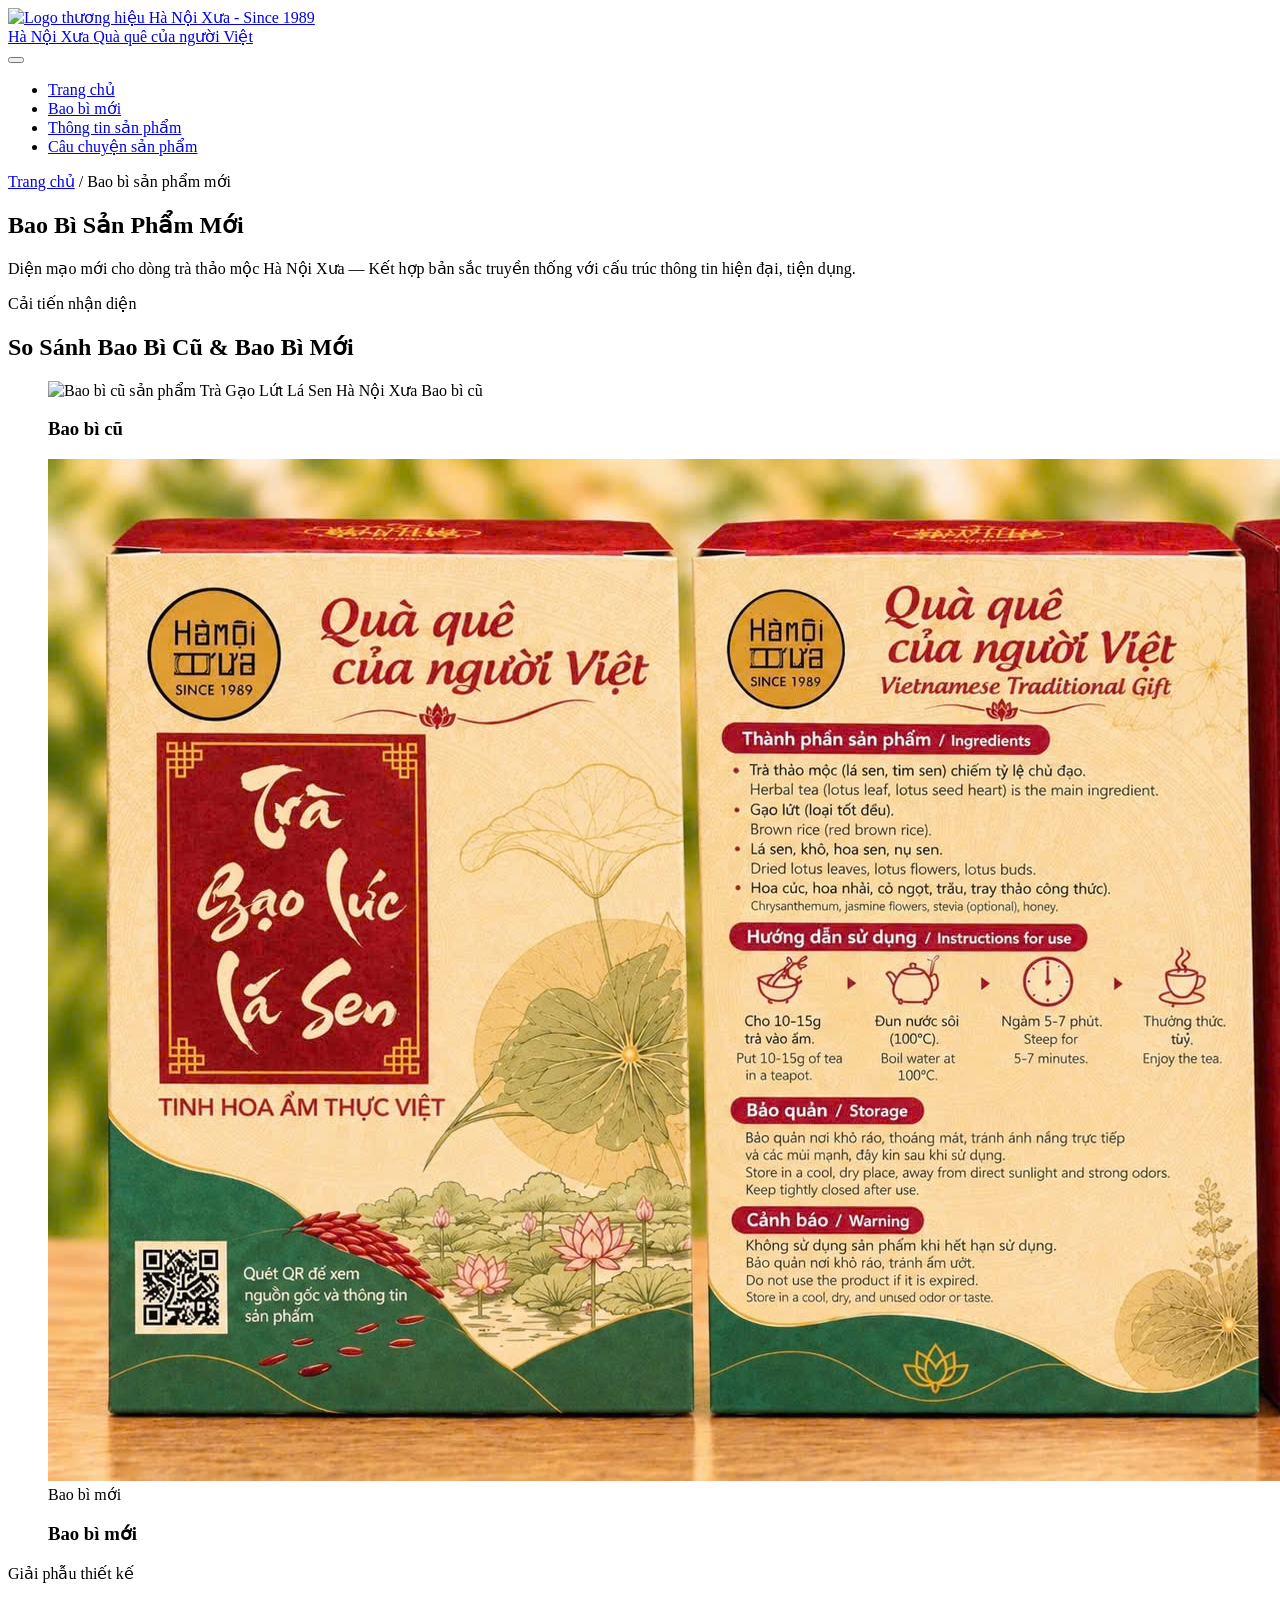
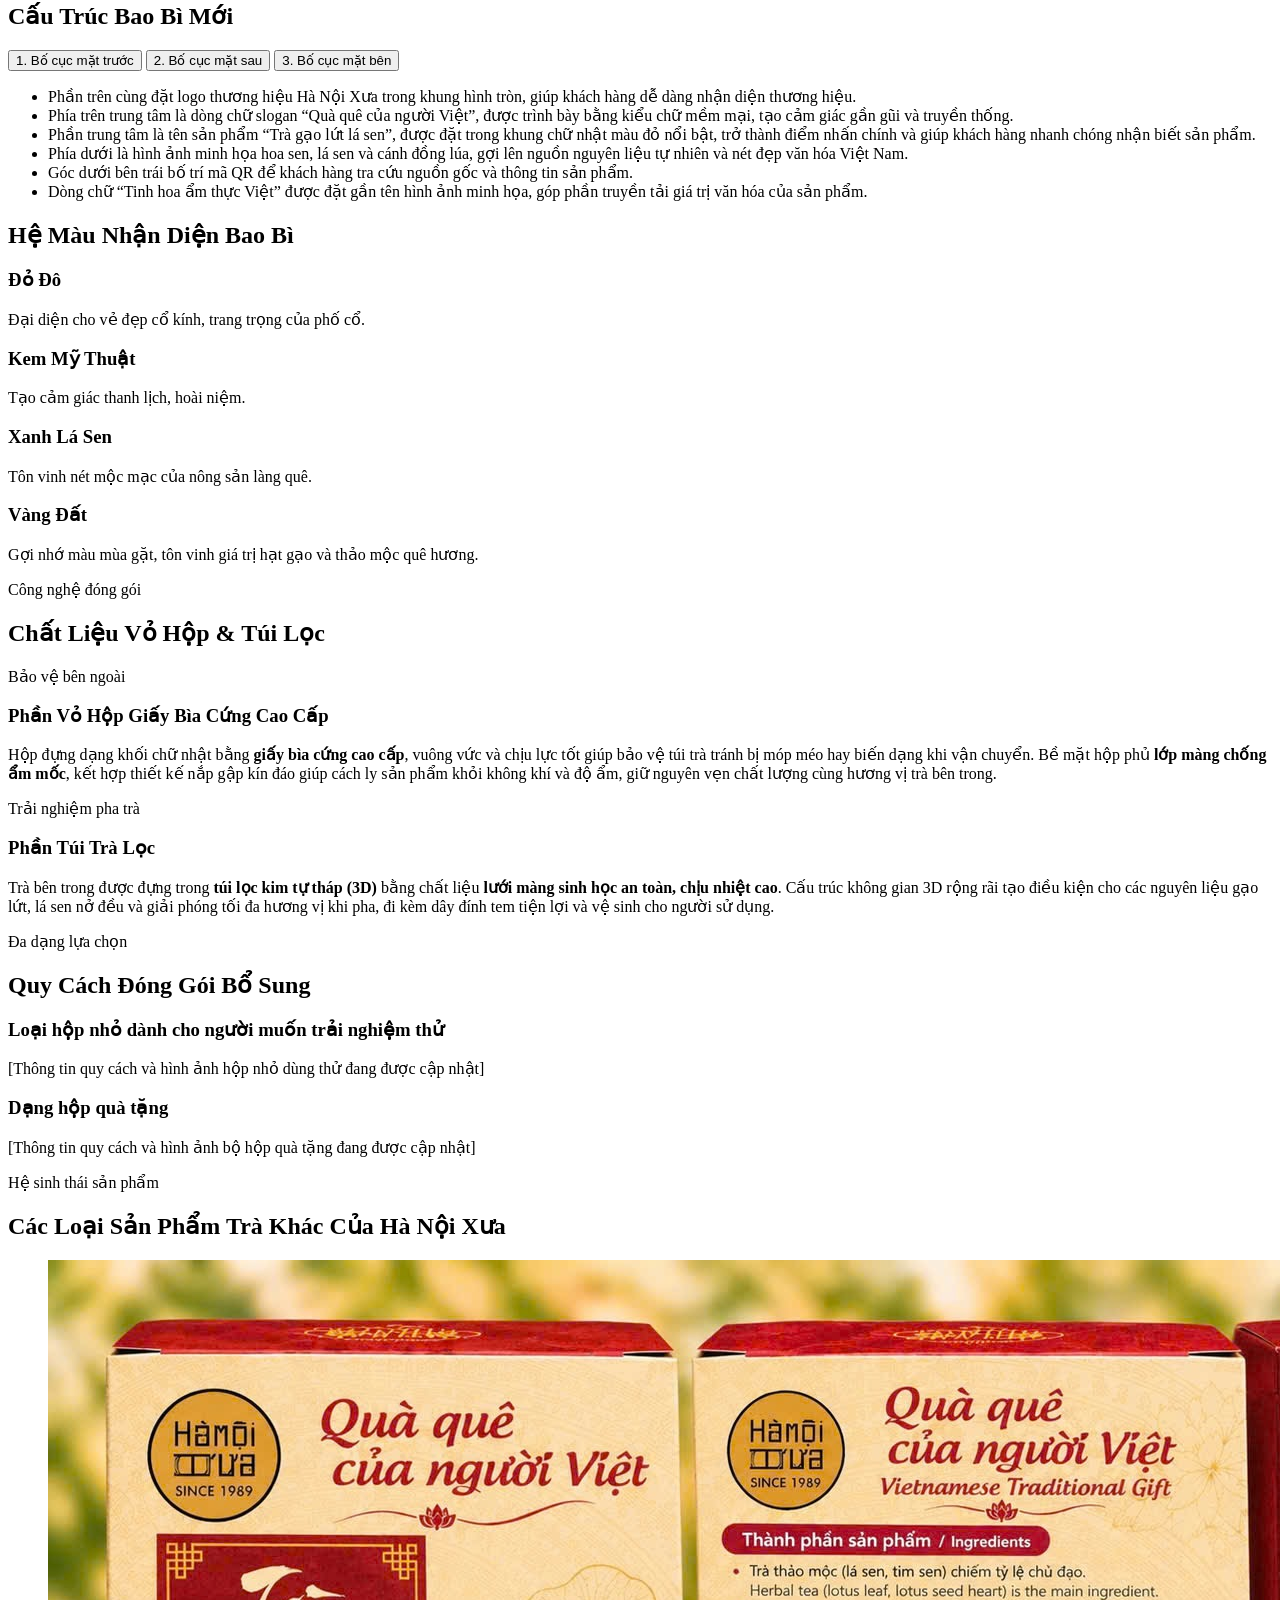
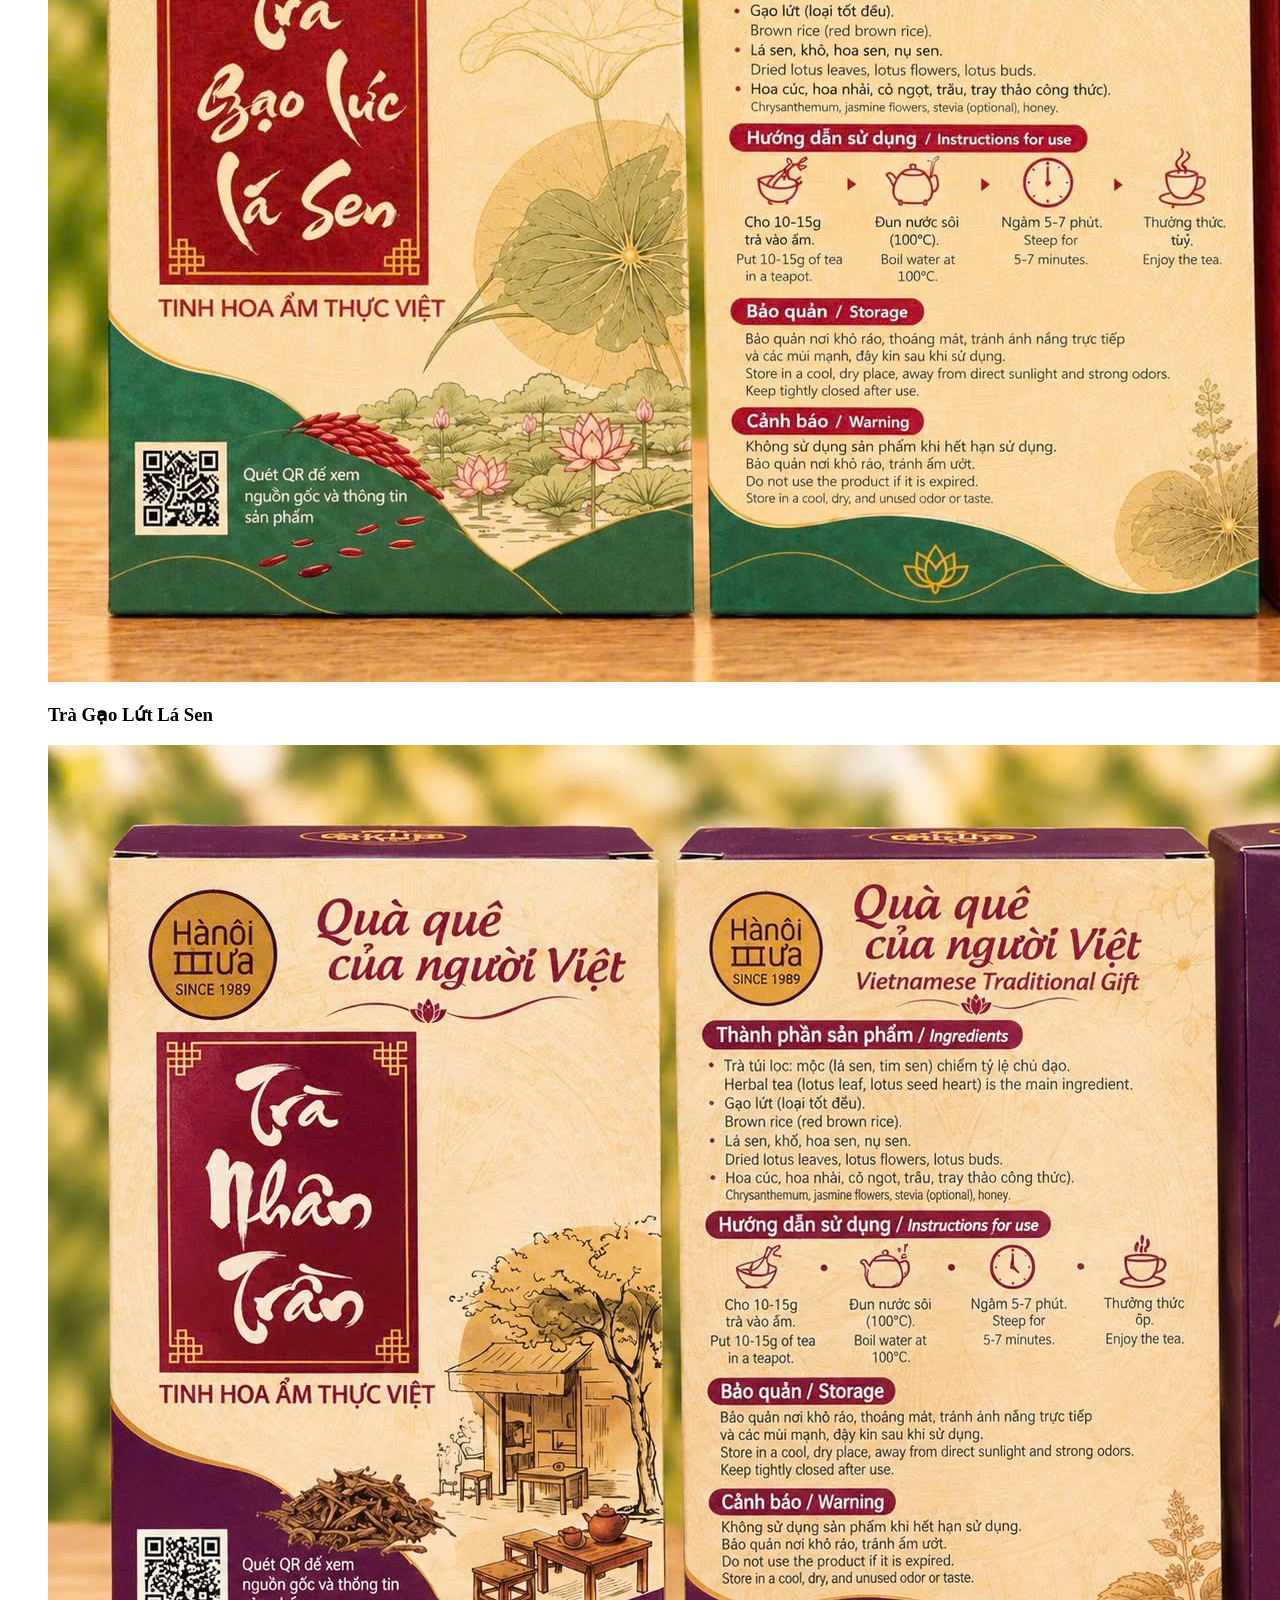
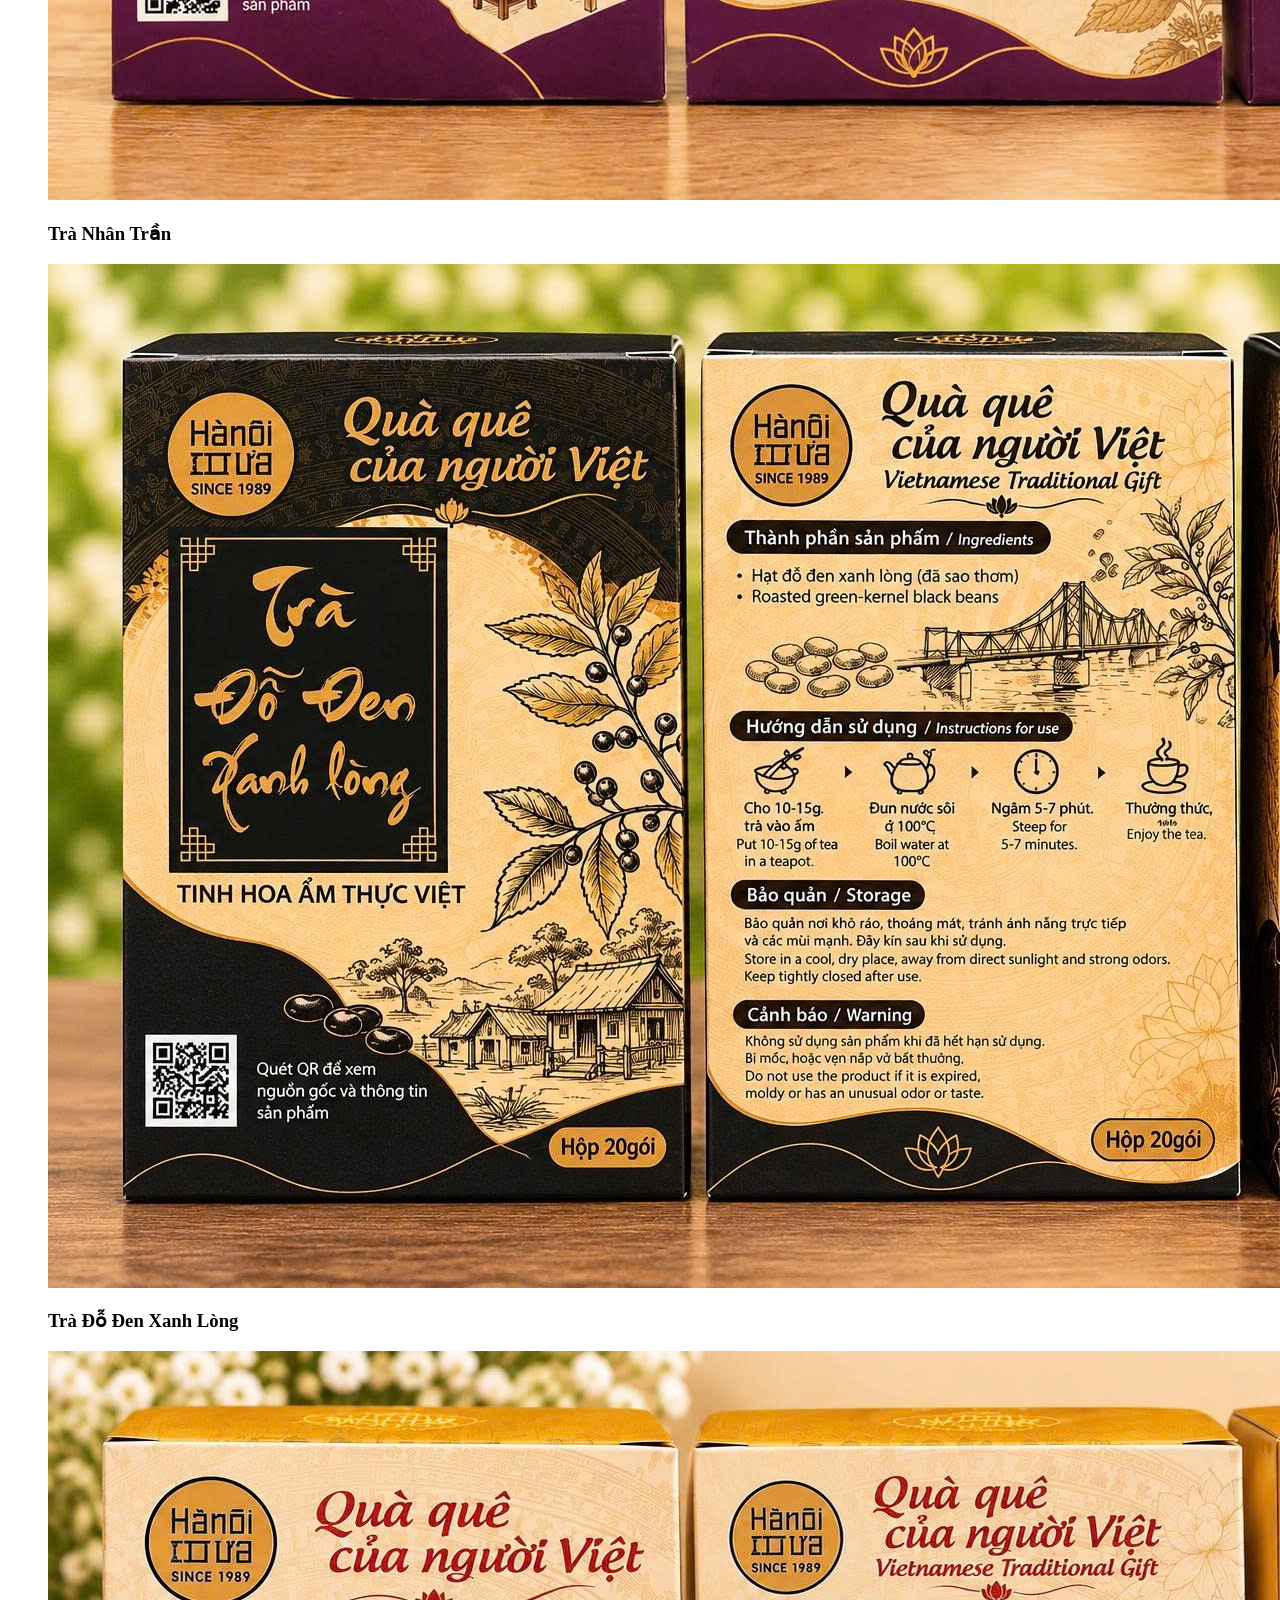
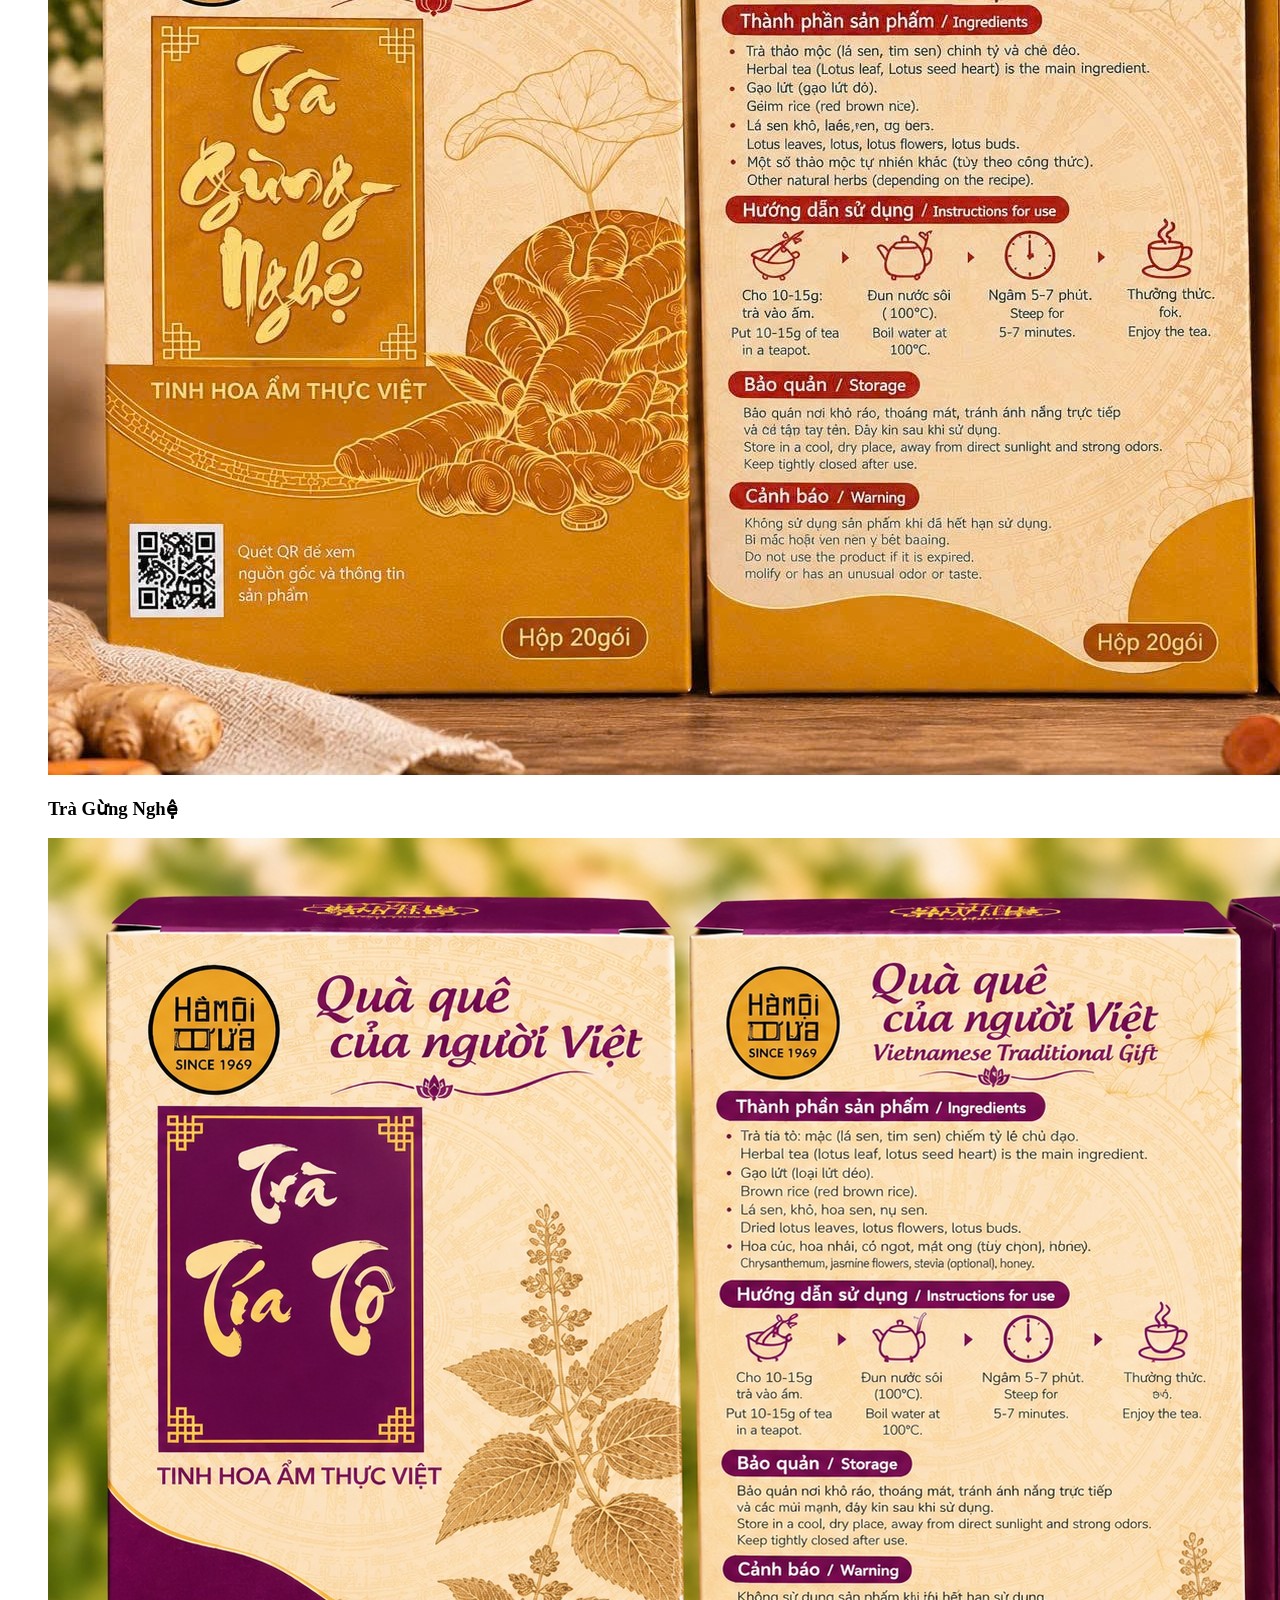
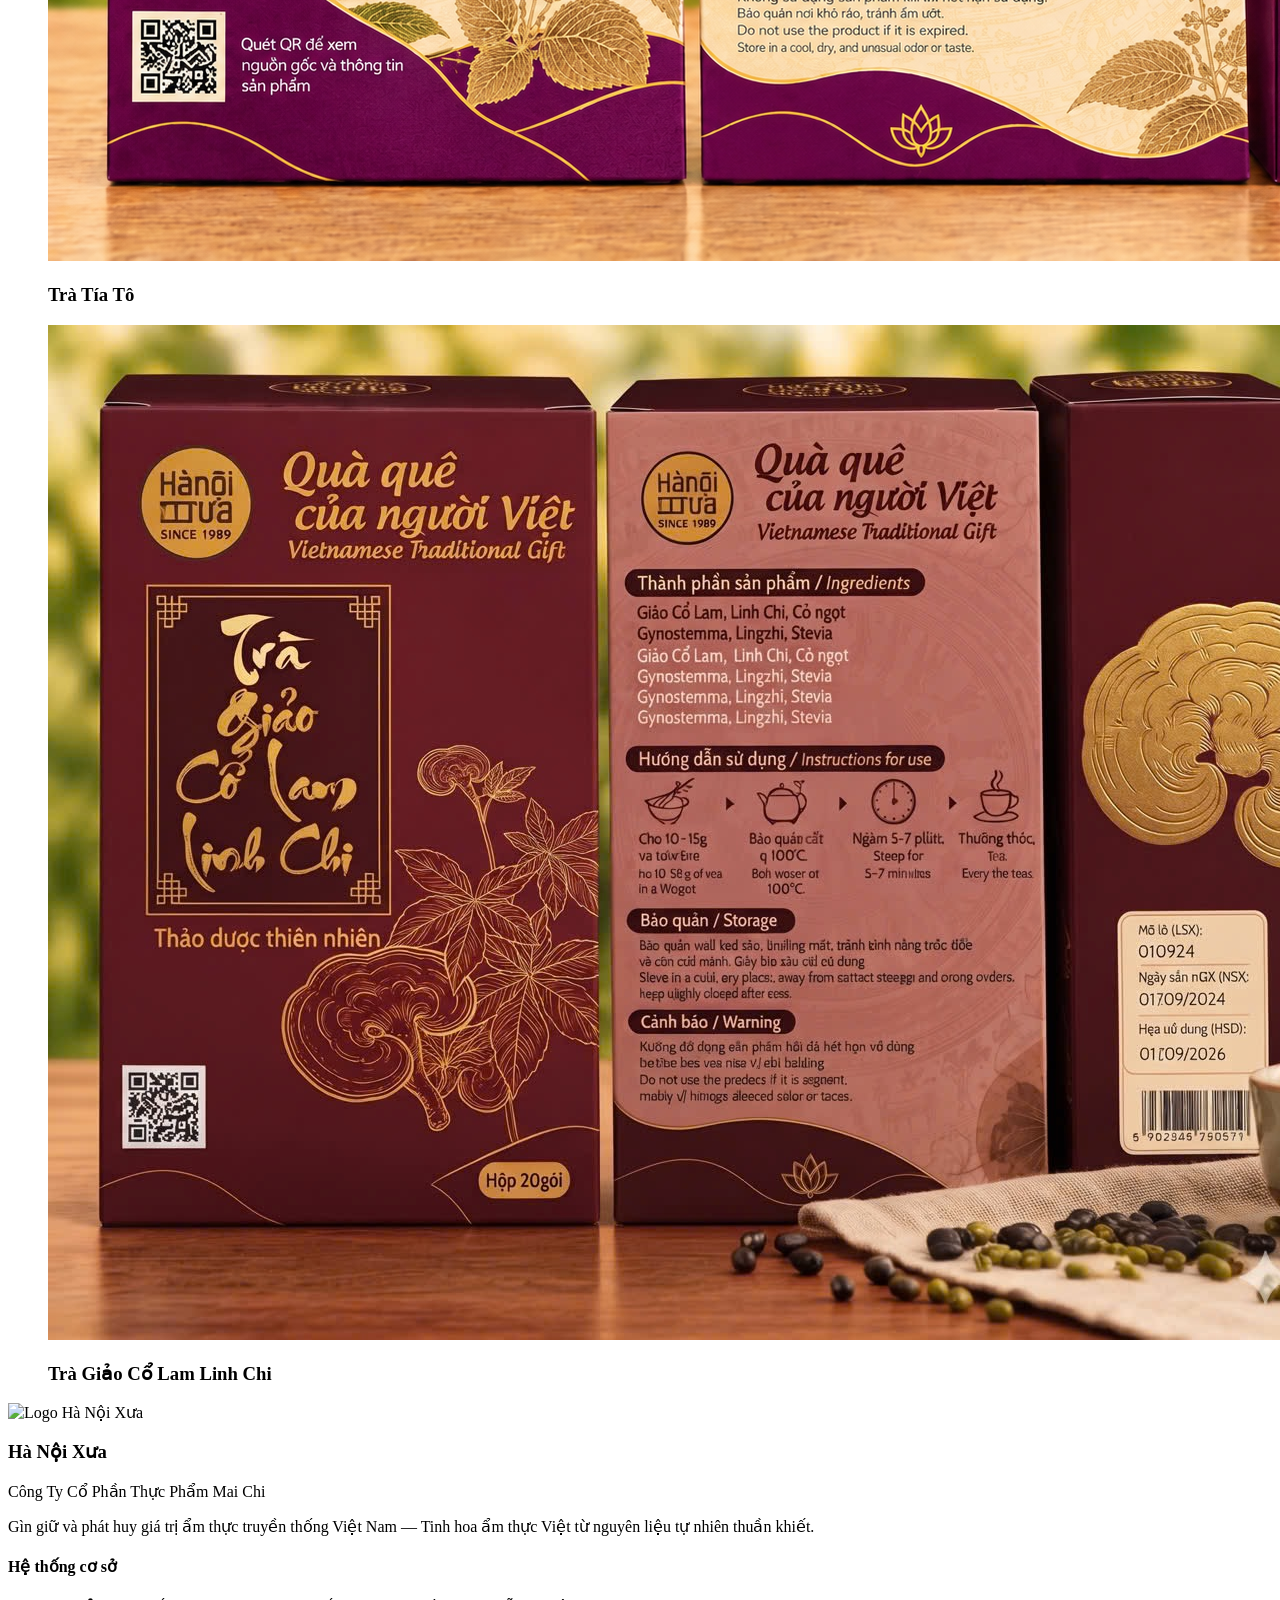
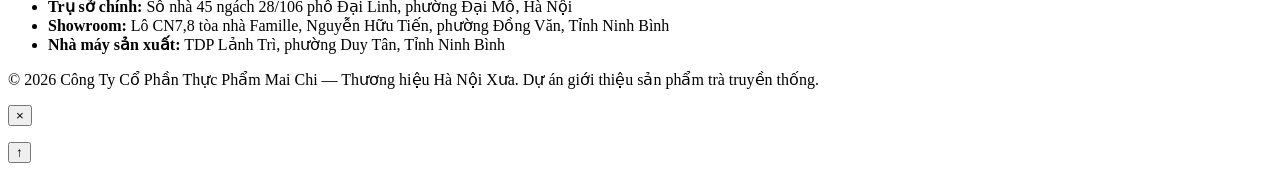
==== commit fa706d3d: "REMOVE FOOTER LINK" ====
--- a/newProPack.html
+++ b/newProPack.html
@@ -330,16 +330,6 @@
         </p>
       </div>
 
-      <div class="footer-links">
-        <h4 class="footer-heading">Danh mục trang</h4>
-        <ul>
-          <li><a href="index.html">Trang chủ &amp; Doanh nghiệp</a></li>
-          <li><a href="newProPack.html">Bao bì sản phẩm mới</a></li>
-          <li><a href="productInfo.html">Thông tin dinh dưỡng &amp; Thực dưỡng</a></li>
-          <li><a href="productStory.html">Câu chuyện sản phẩm</a></li>
-        </ul>
-      </div>
-
       <div class="footer-contact">
         <h4 class="footer-heading">Hệ thống cơ sở</h4>
         <ul class="address-list">
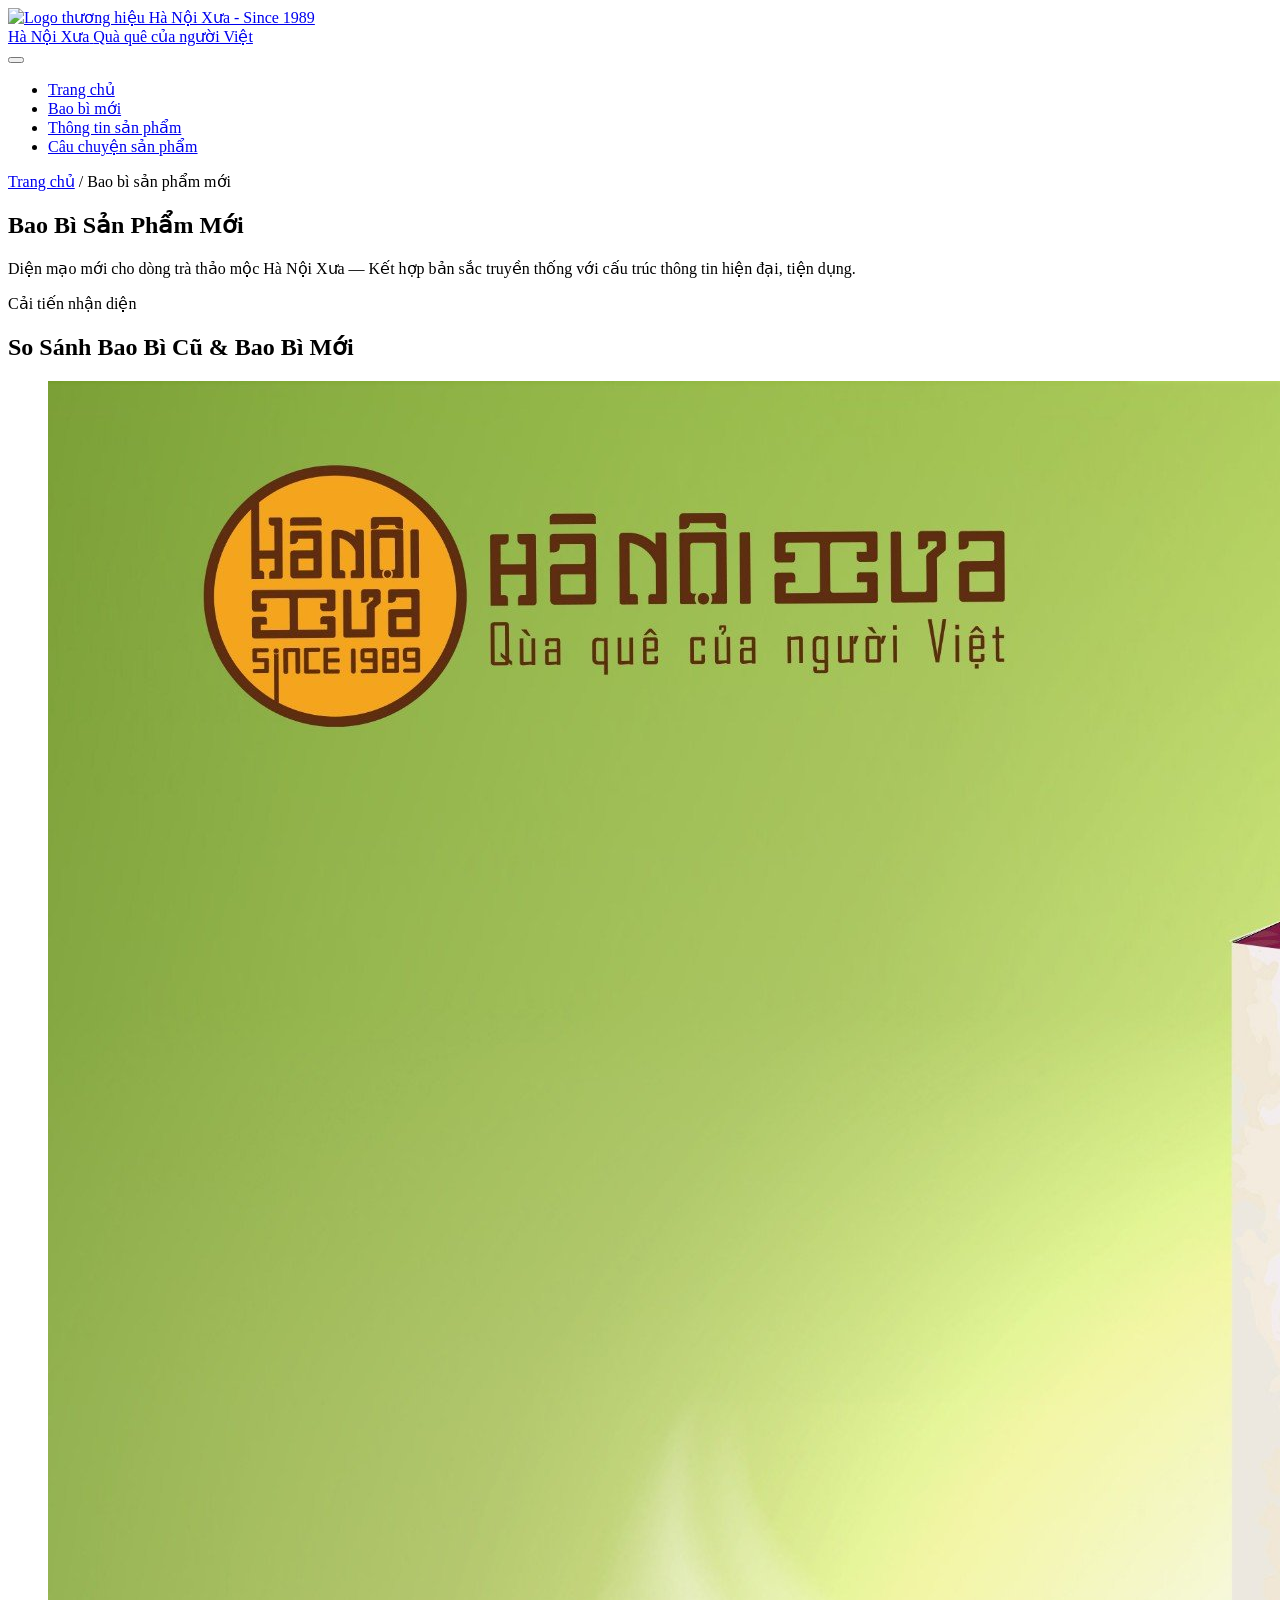
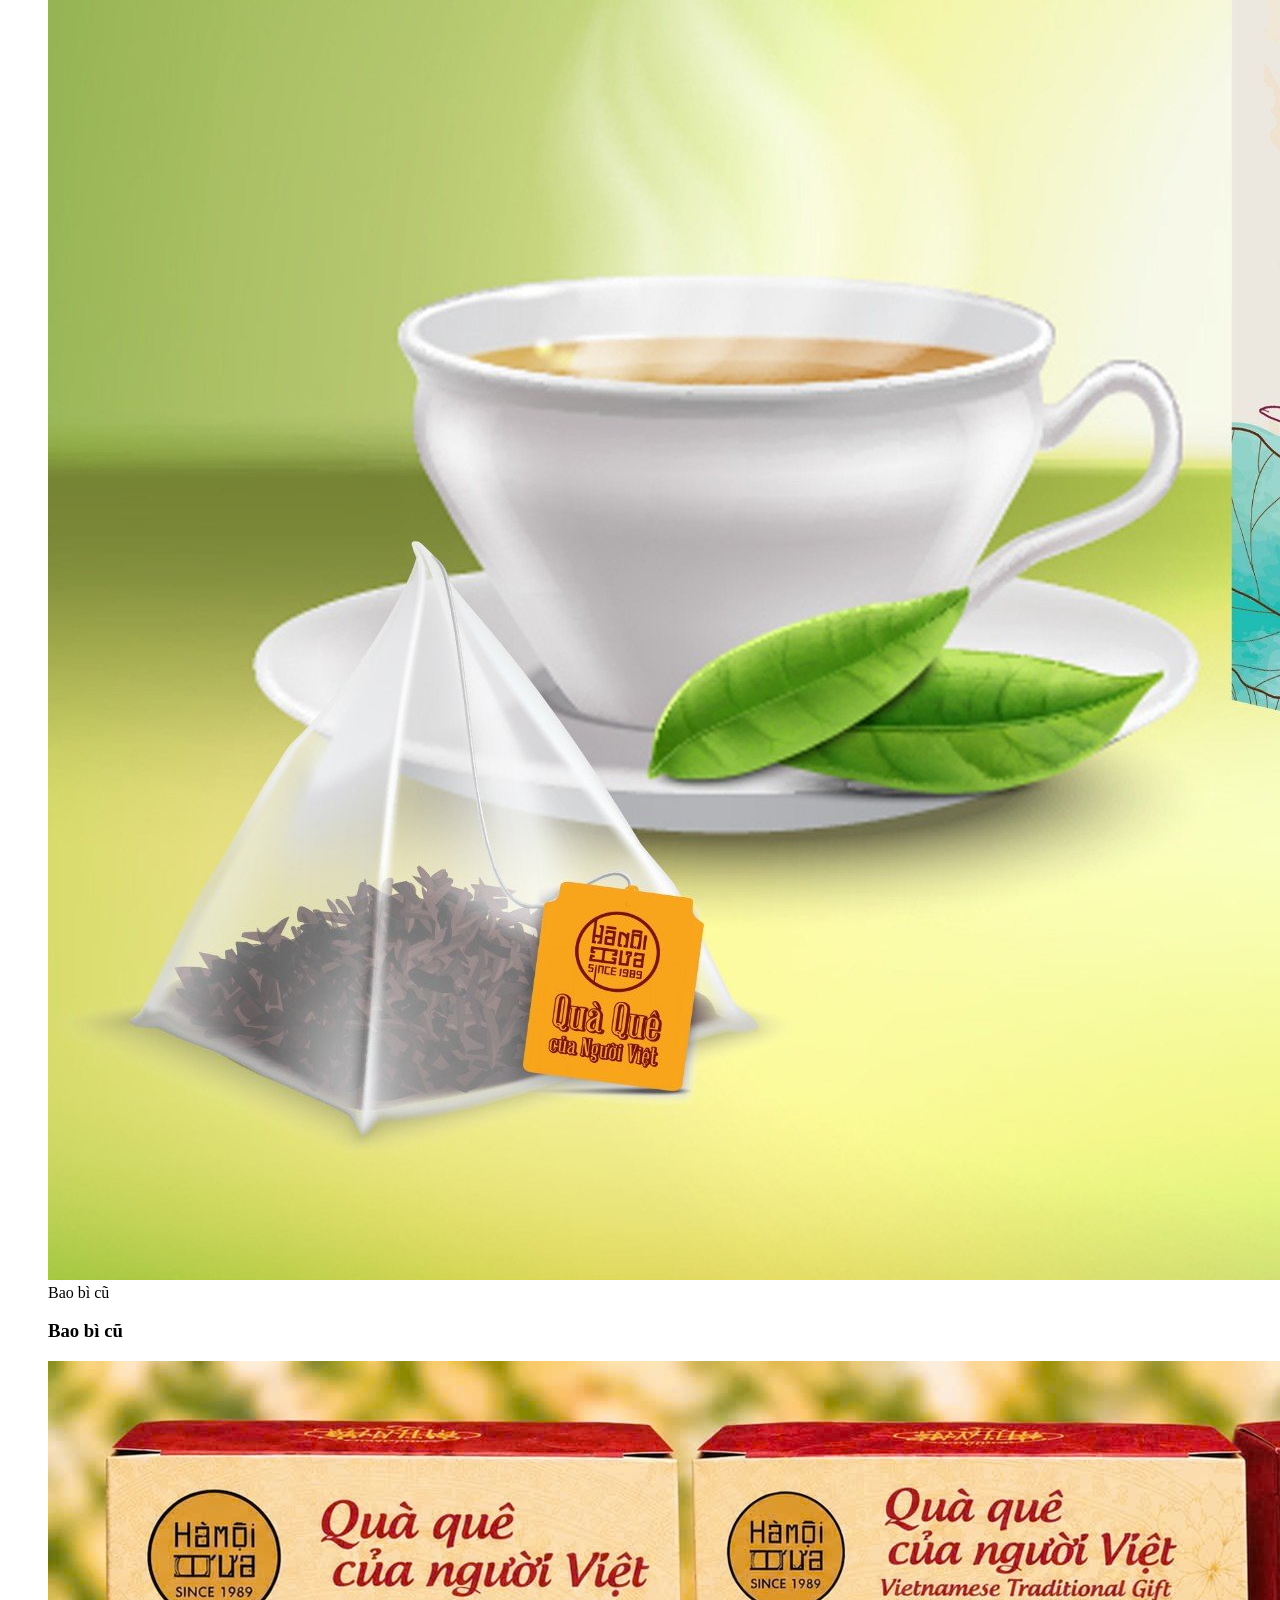
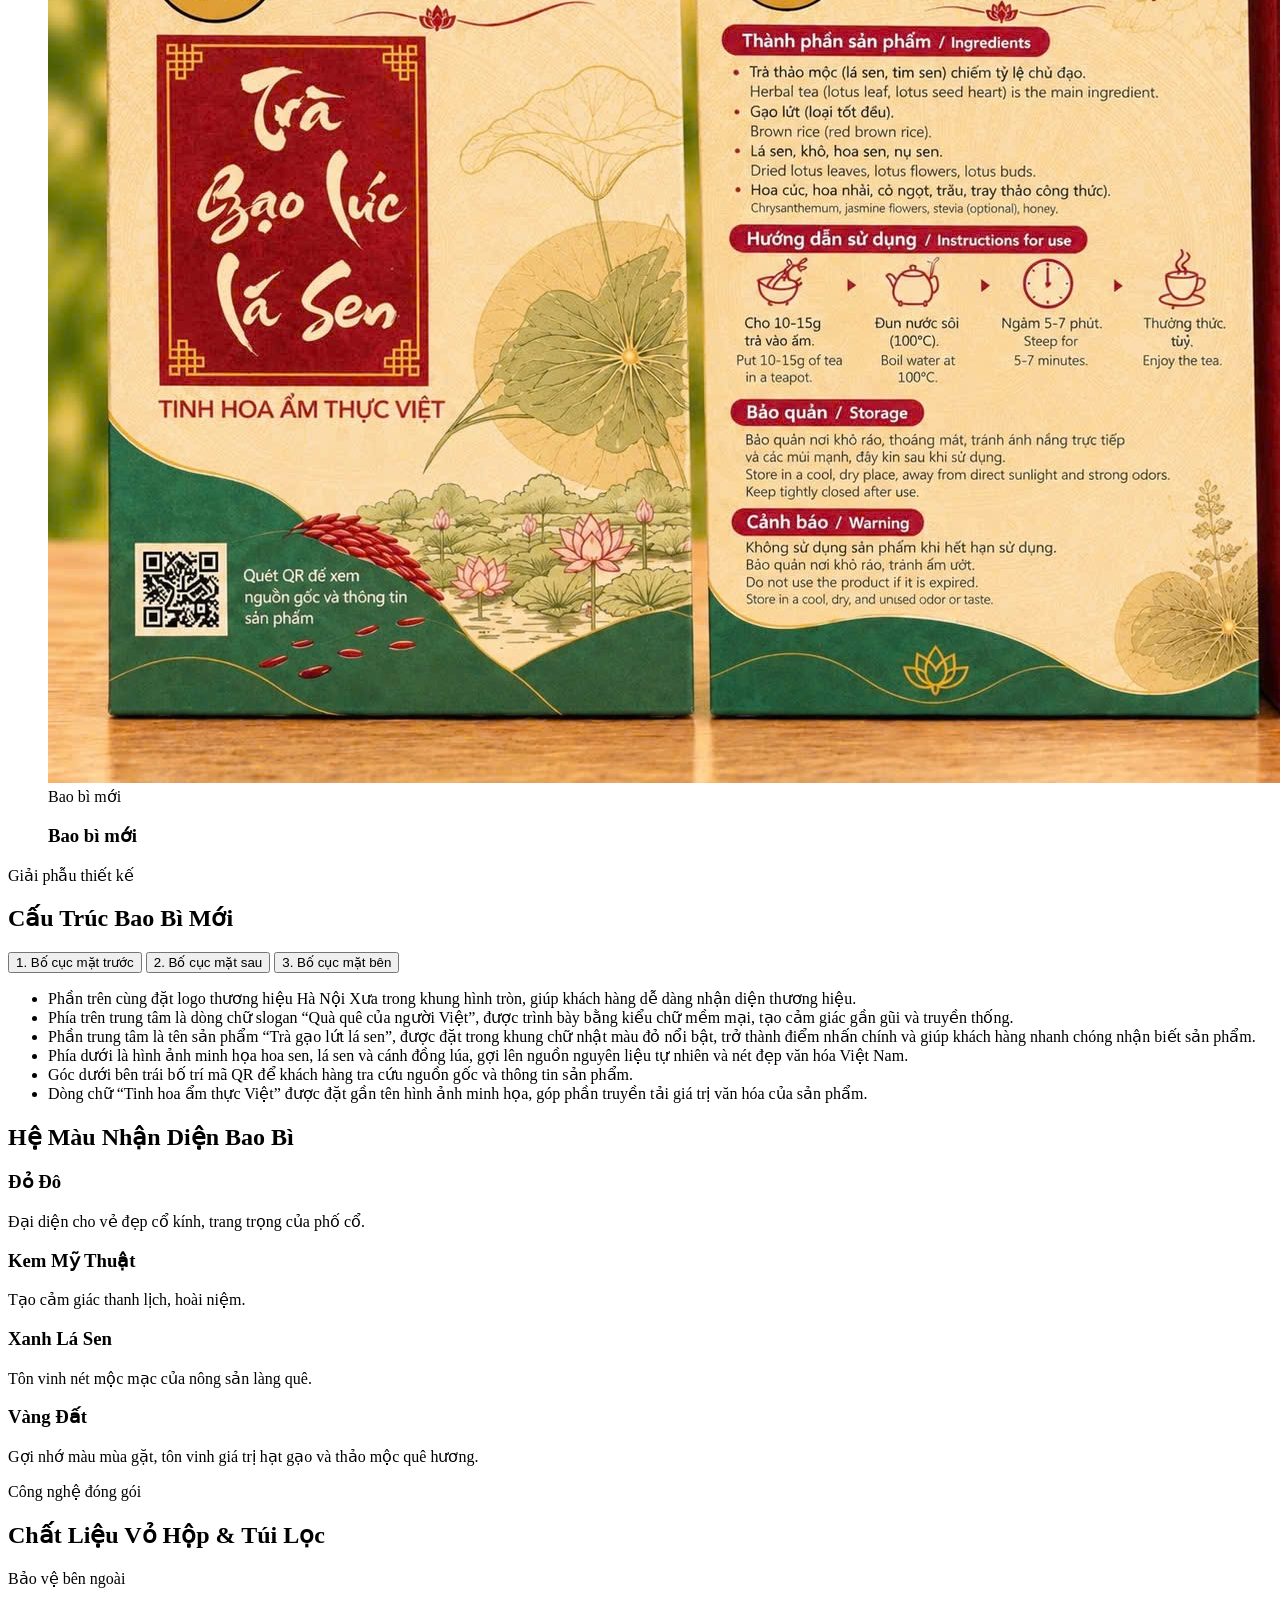
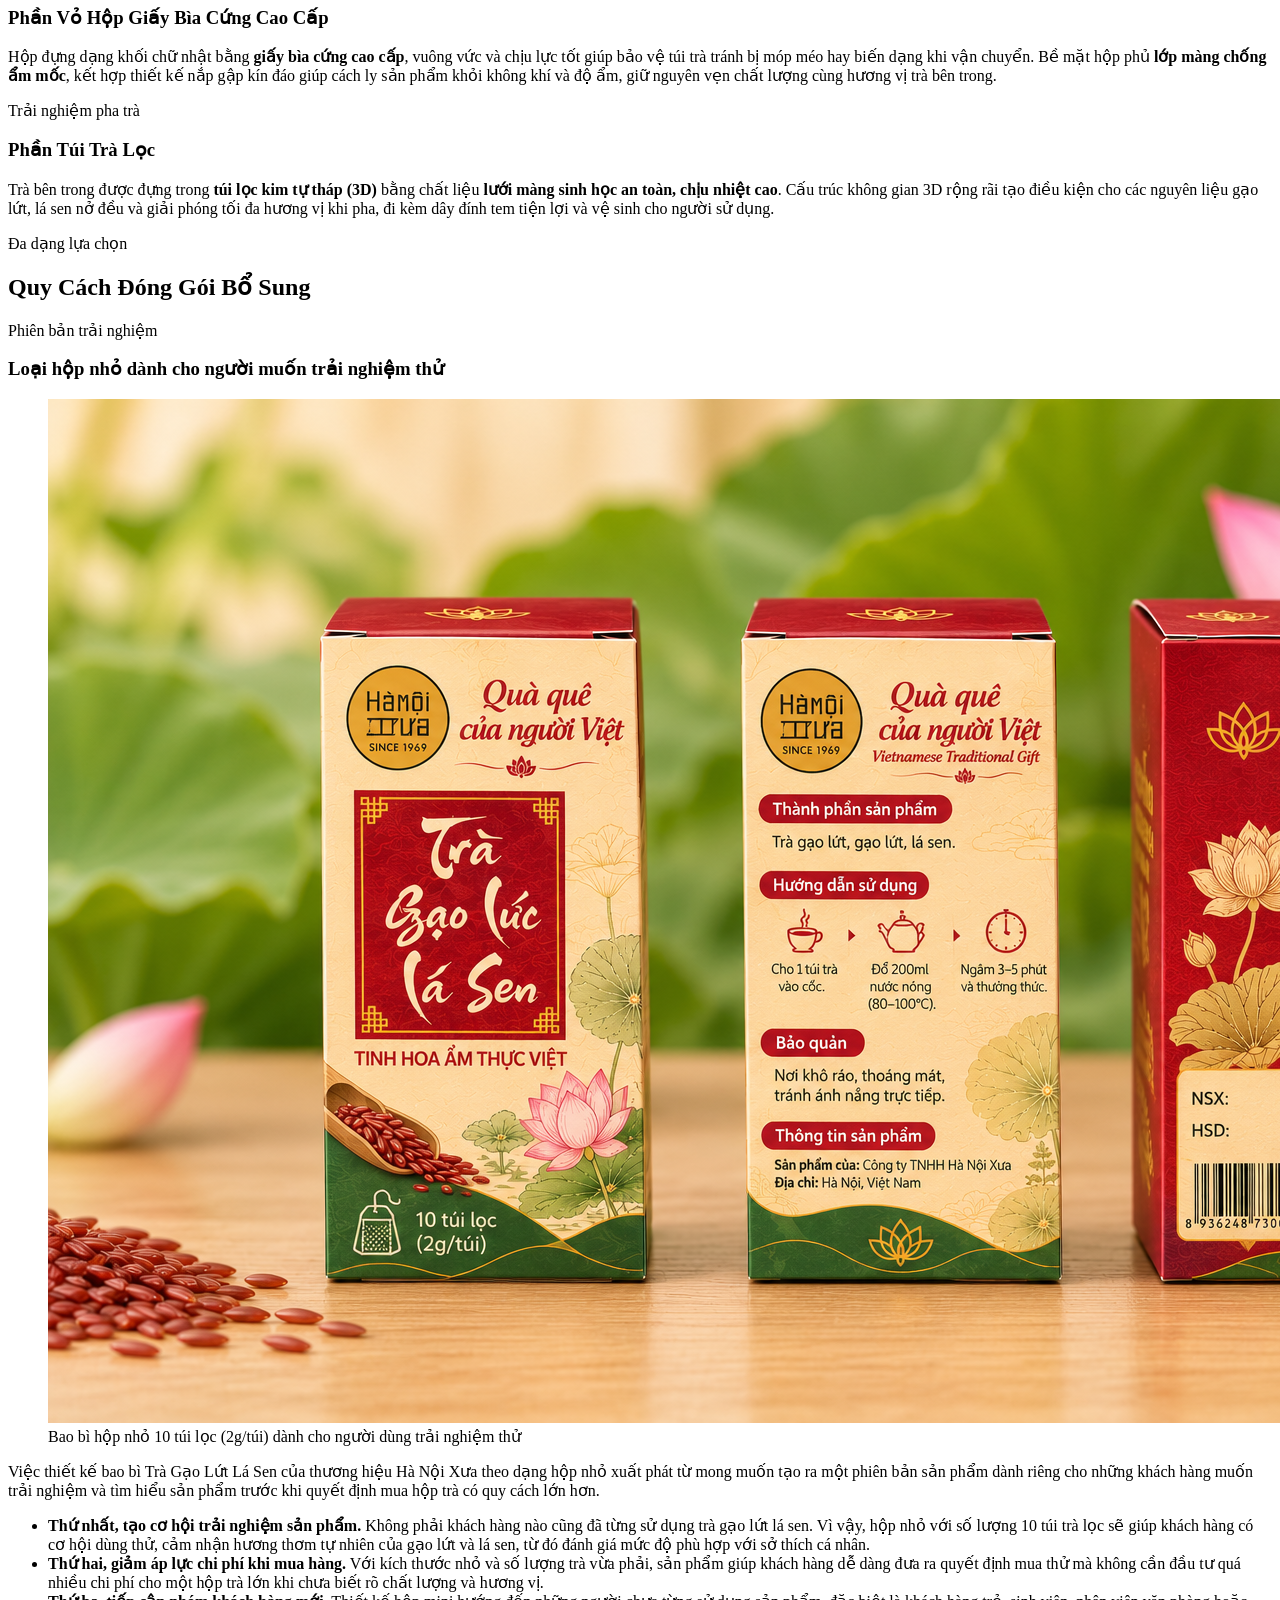
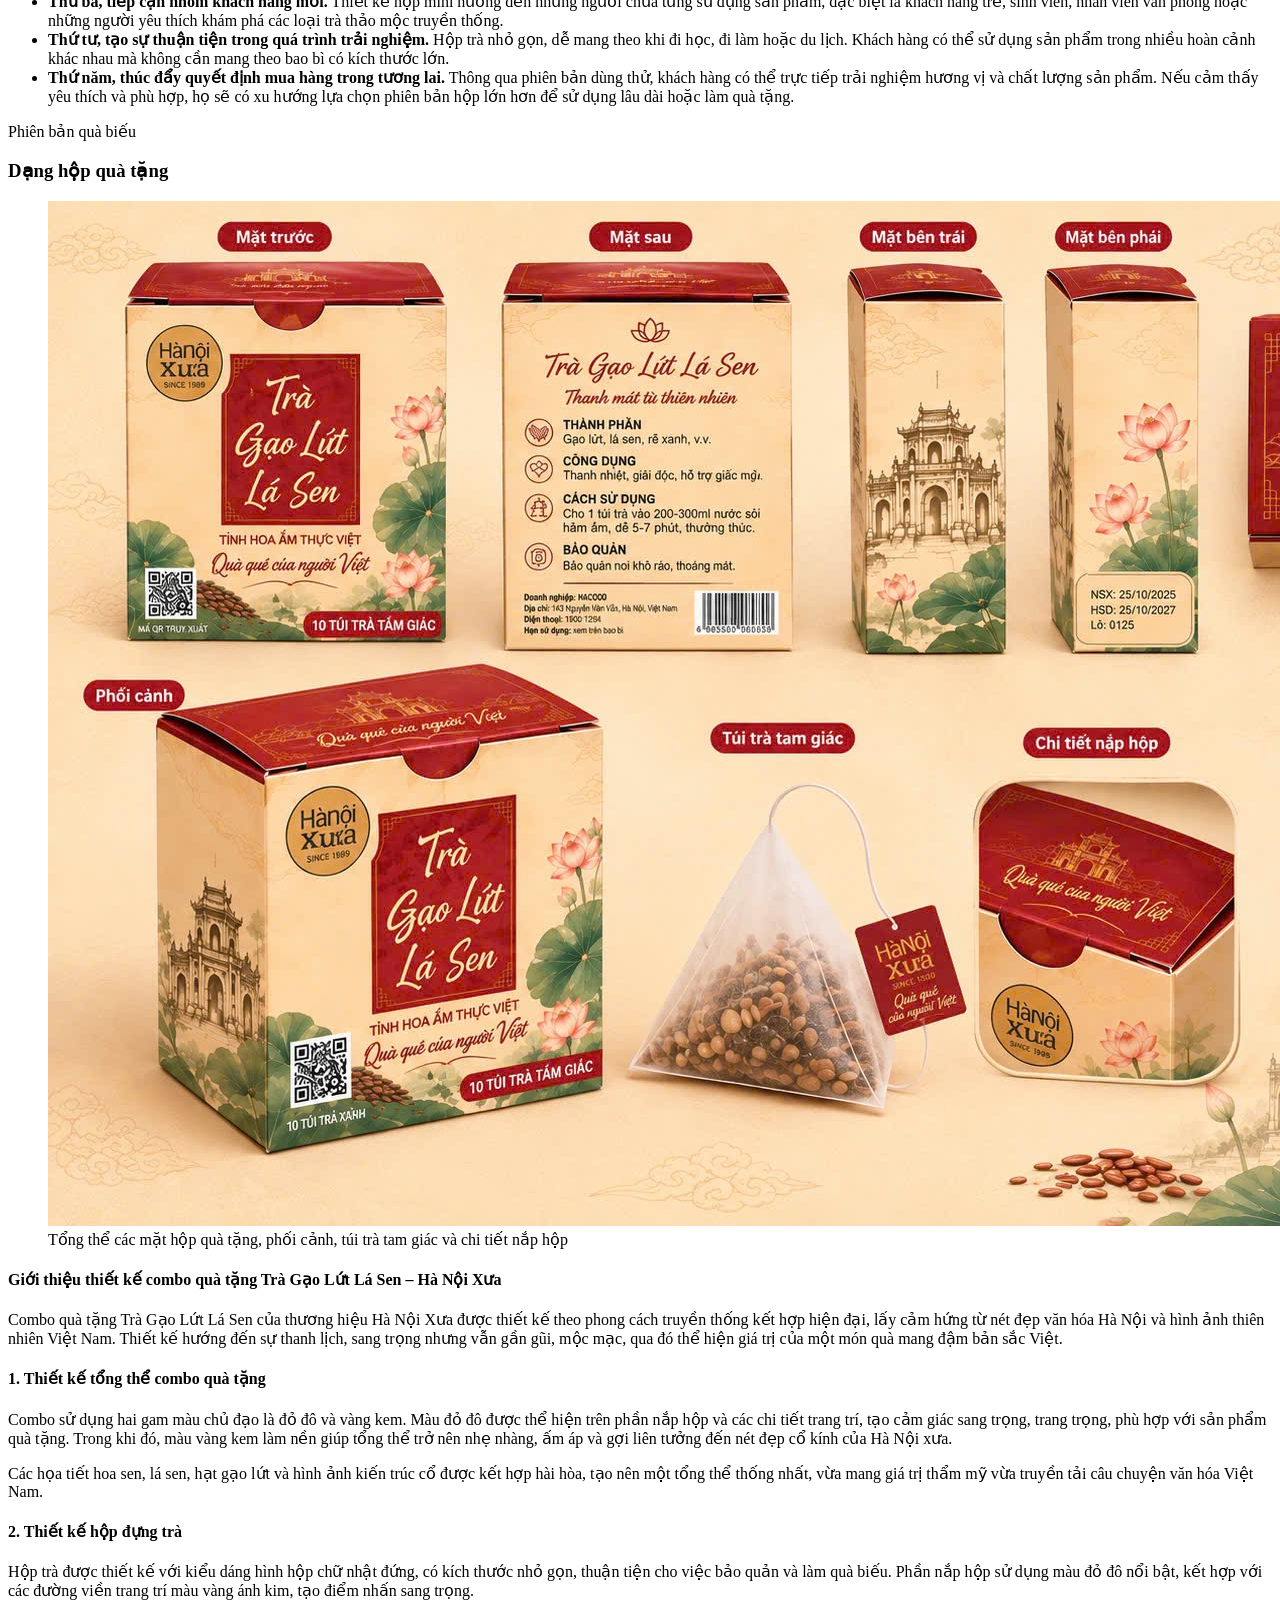
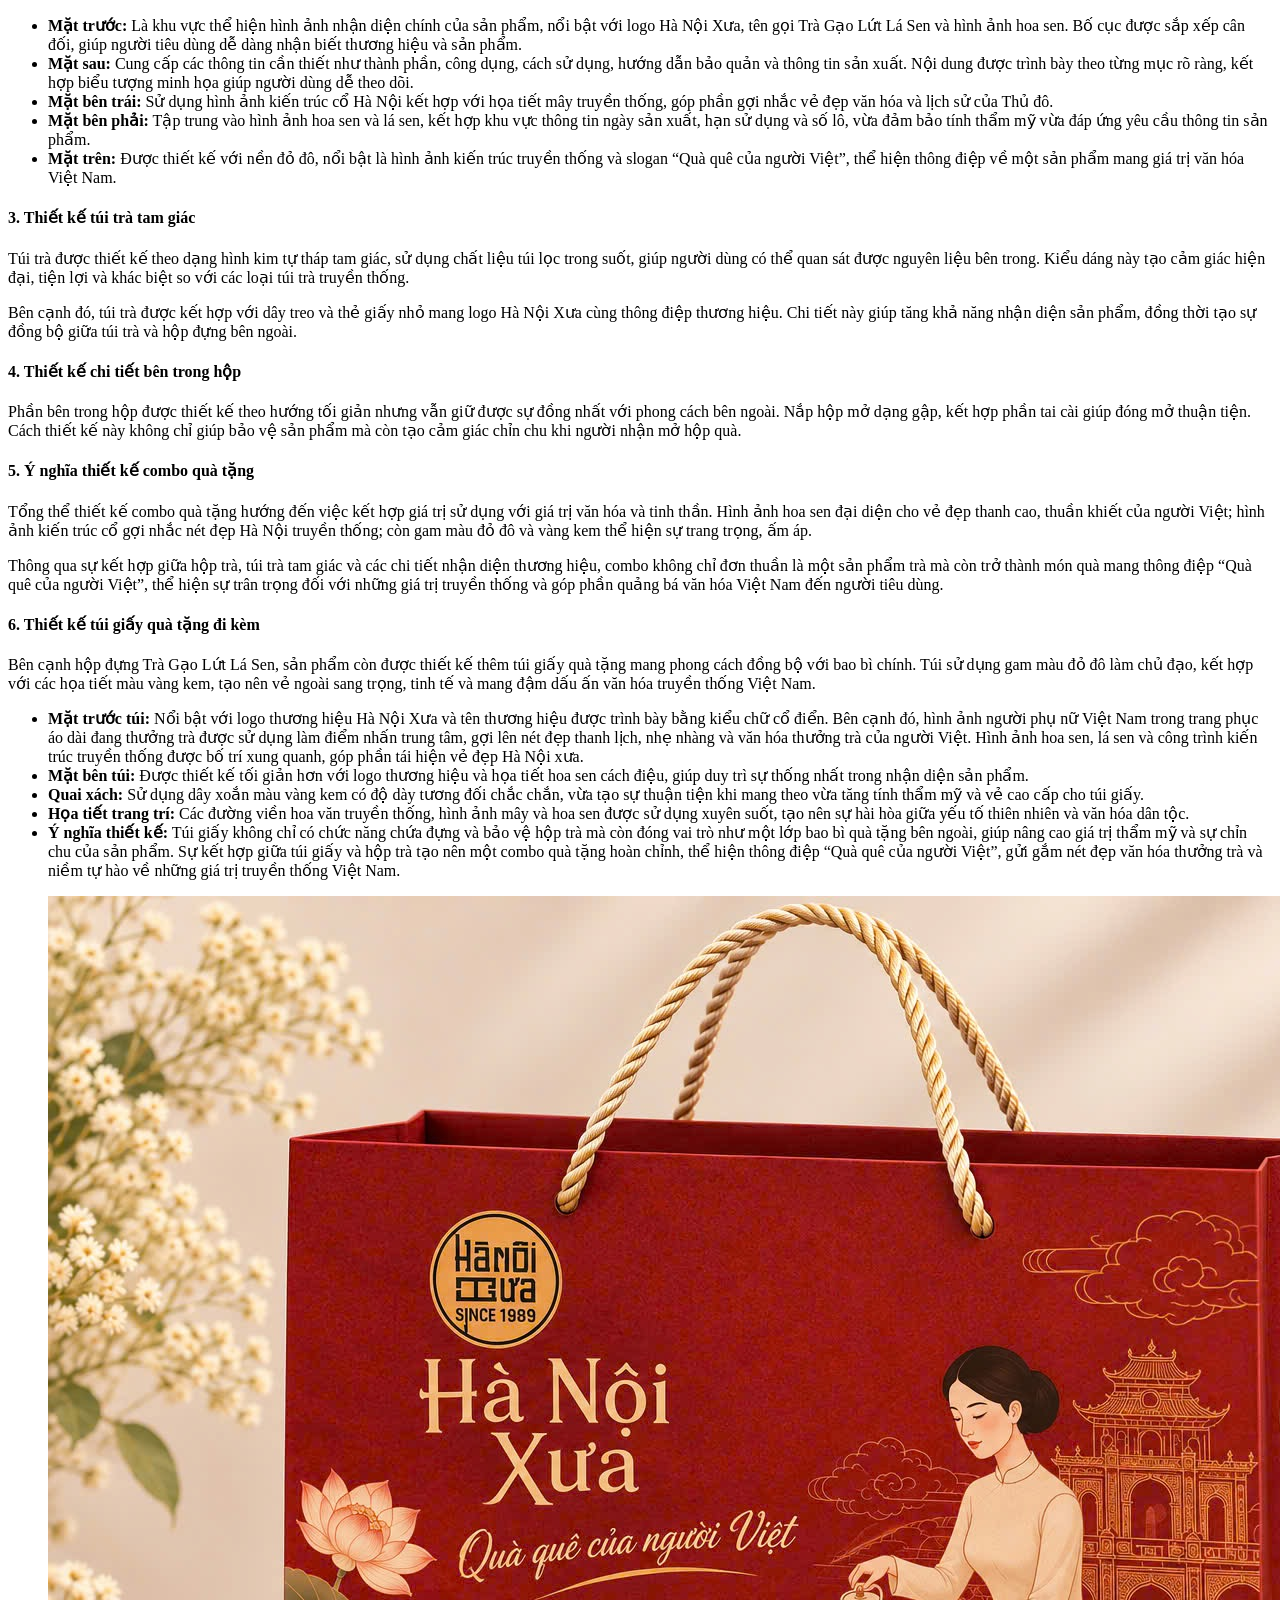
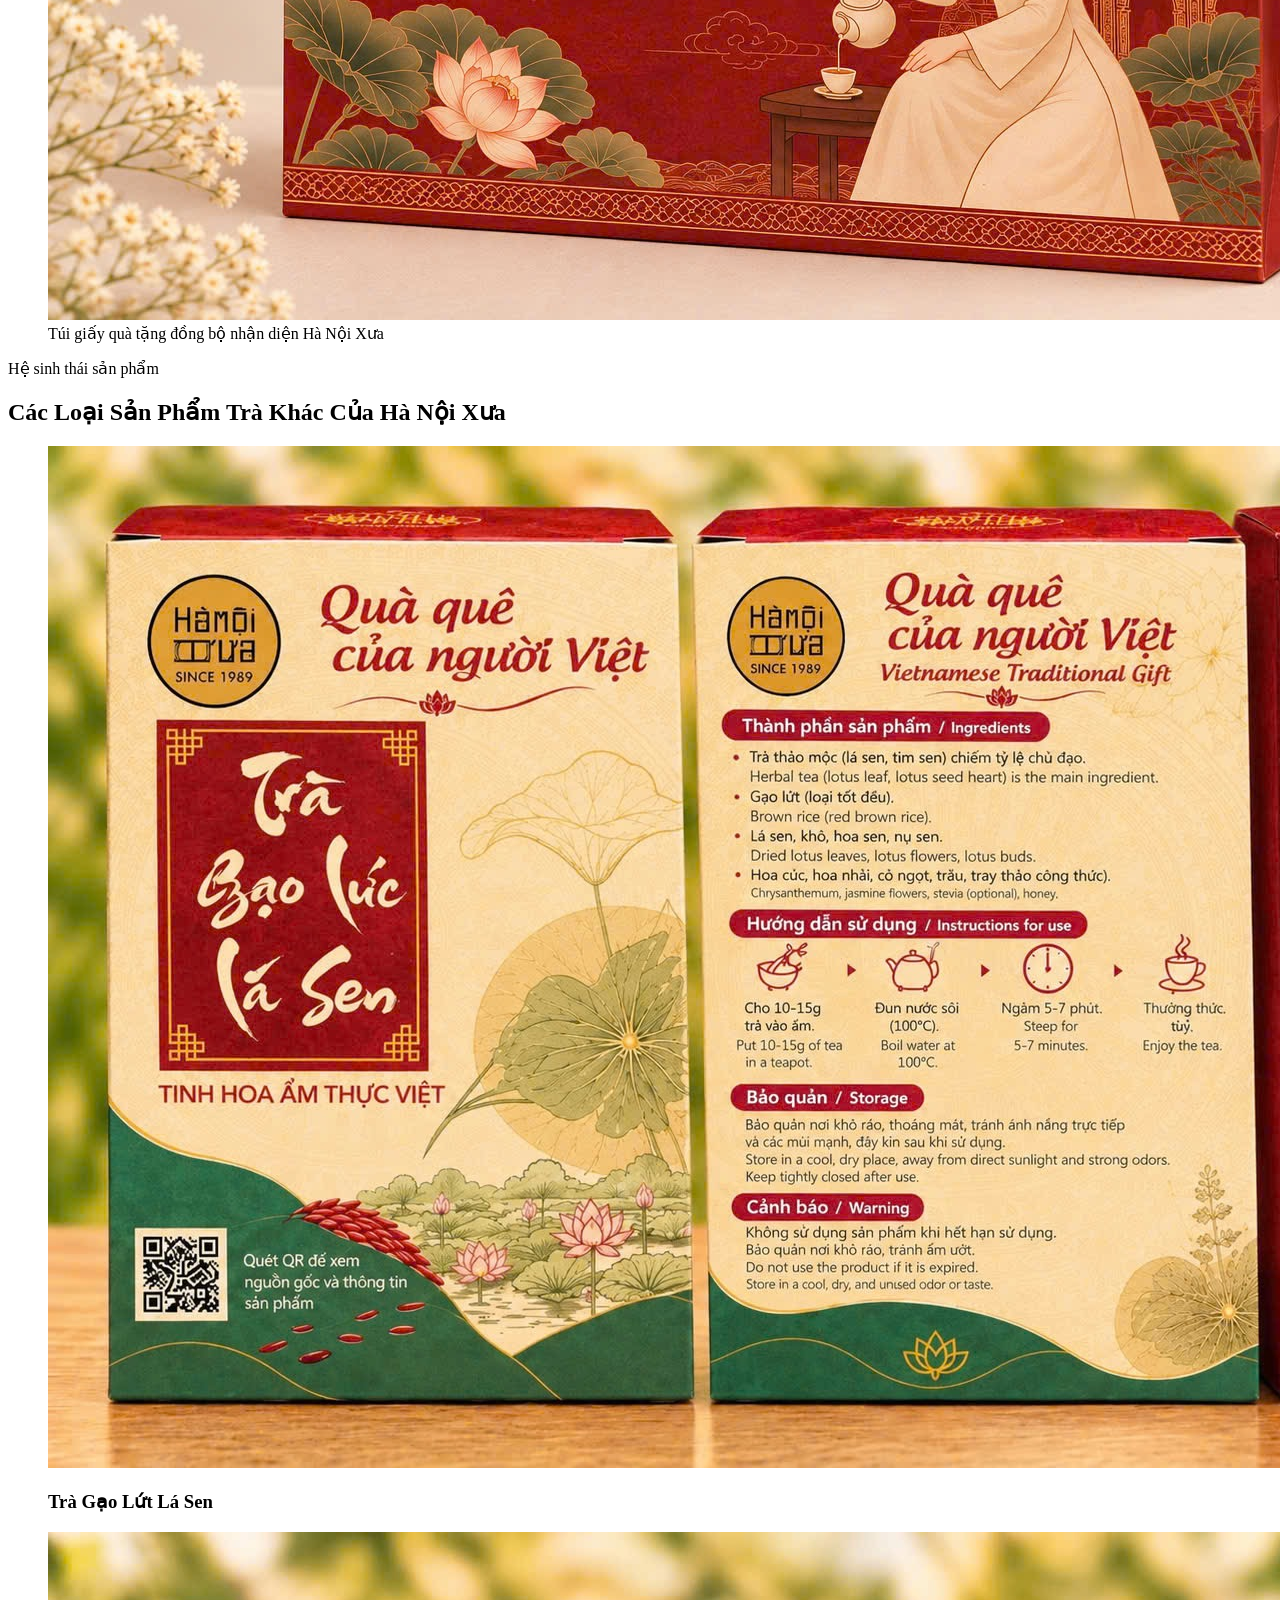
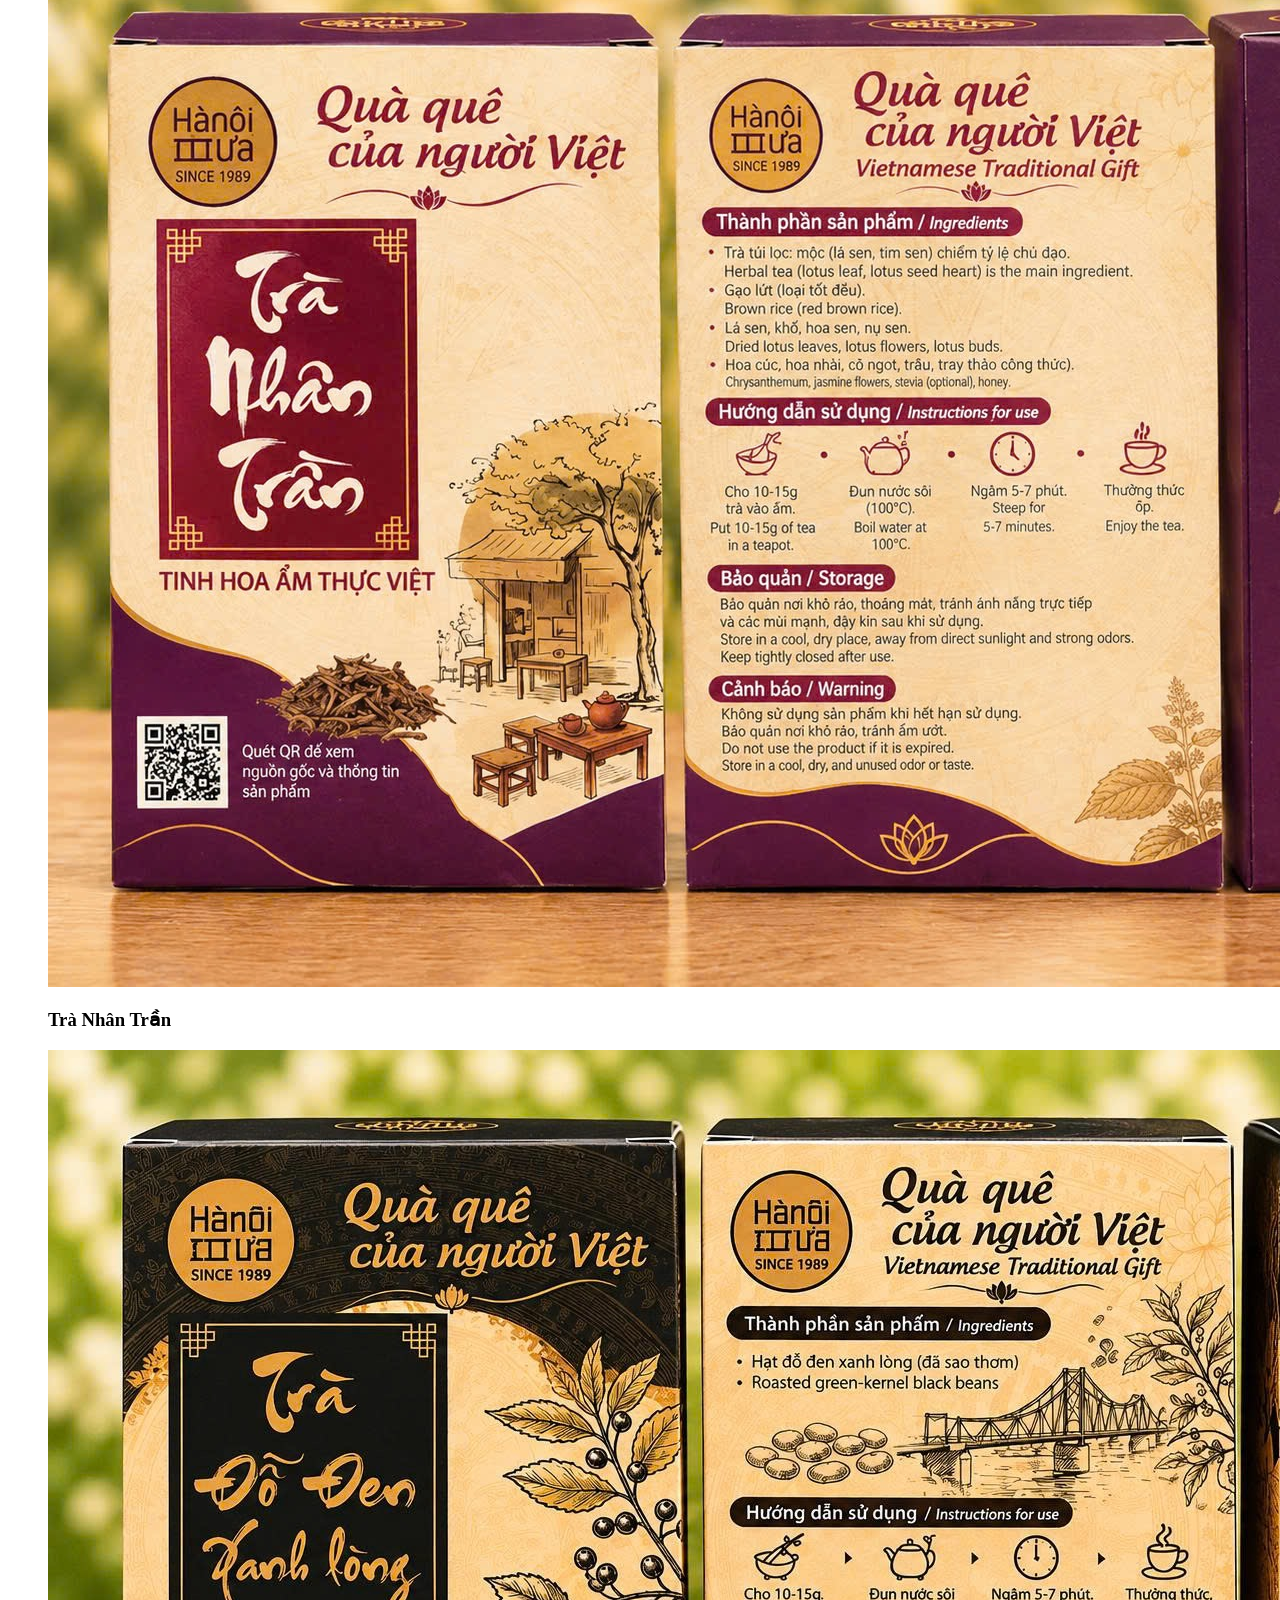
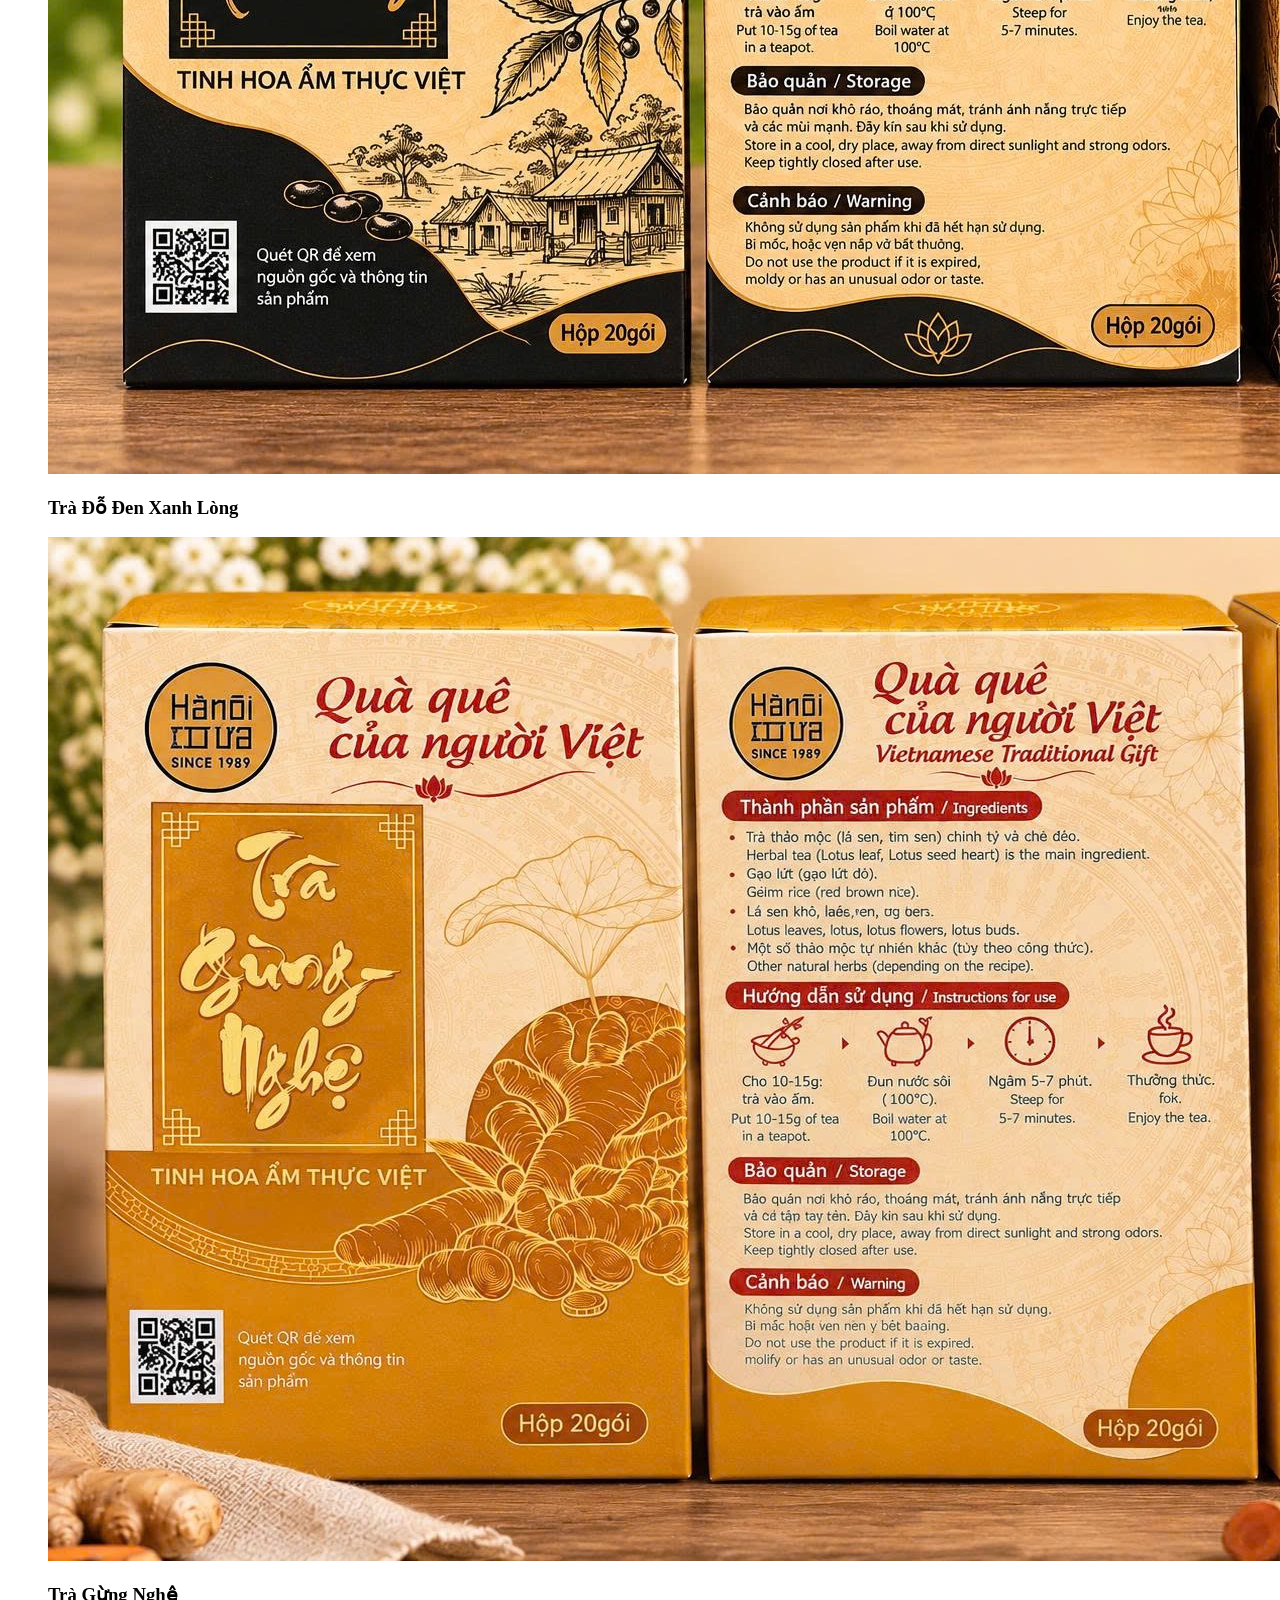
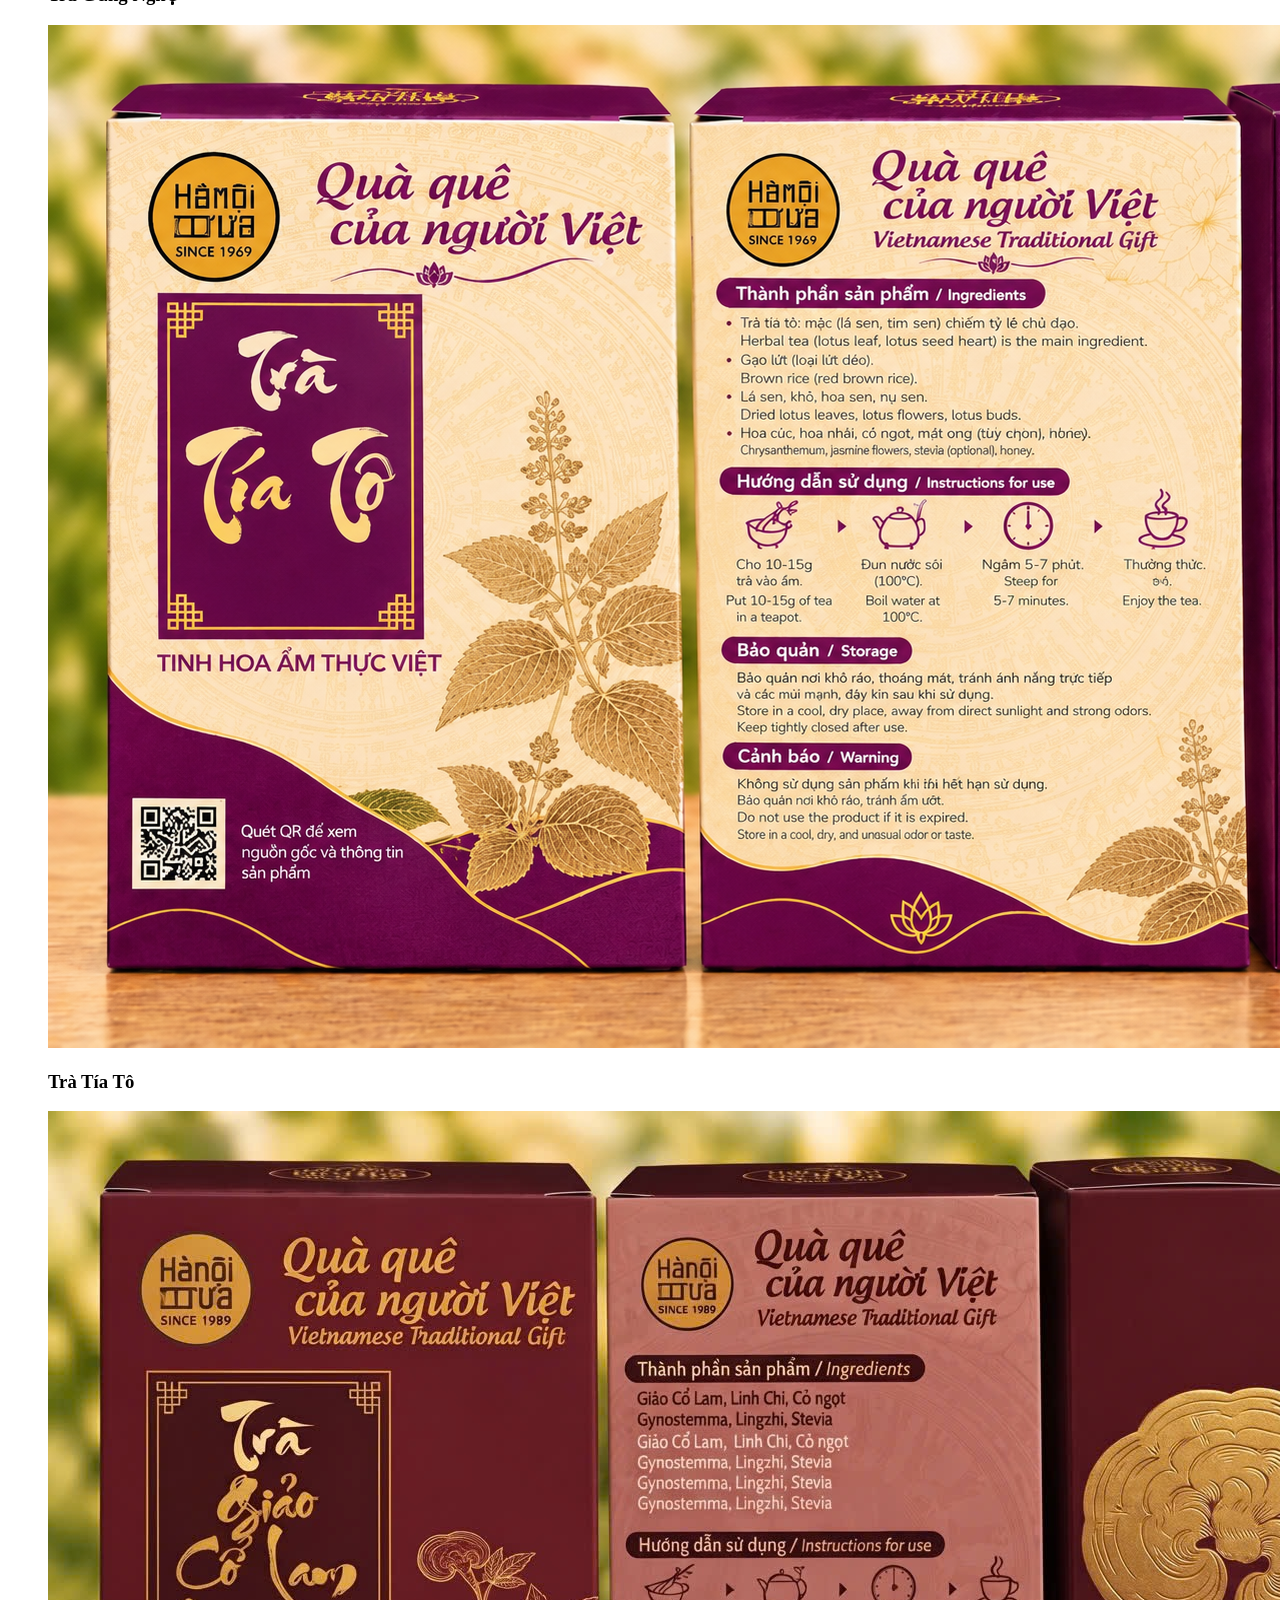
==== commit 38d89f65: "ADDING NEW CONTENT FIX PNG,JPG" ====
--- a/newProPack.html
+++ b/newProPack.html
@@ -71,7 +71,7 @@
           <div class="comparison-grid">
             <figure class="pack-compare-card old-pack">
               <div class="pack-img-box">
-                <img src="./assets/images/bao-bi-cu.JPG" alt="Bao bì cũ sản phẩm Trà Gạo Lứt Lá Sen Hà Nội Xưa" data-lightbox>
+                <img src="./assets/images/bao_bi_cu.JPG" alt="Bao bì cũ sản phẩm Trà Gạo Lứt Lá Sen Hà Nội Xưa" data-lightbox>
                 <span class="pack-label badge-old">Bao bì cũ</span>
               </div>
               <figcaption>
@@ -229,26 +229,168 @@
       </div>
     </section>
 
-    <!-- Các quy cách khác & Các dòng sản phẩm trà khác -->
+    <!-- Quy cách đóng gói bổ sung & Các dòng sản phẩm trà khác -->
     <section class="section catalog-section" id="other-teas">
       <div class="container">
-        <!-- Quy cách đóng gói bổ sung (chờ cập nhật) -->
+        <!-- Quy cách đóng gói bổ sung -->
         <div class="section-header" data-reveal>
           <span class="section-tag">Đa dạng lựa chọn</span>
           <h2 class="section-title">Quy Cách Đóng Gói Bổ Sung</h2>
         </div>
 
-        <div class="variants-grid">
-          <article class="variant-card placeholder-card" data-reveal>
+        <!-- 1. Loại hộp nhỏ dành cho người muốn trải nghiệm thử -->
+        <article class="variant-detail-block" id="trial-box" data-reveal>
+          <div class="variant-header">
+            <span class="variant-badge">Phiên bản trải nghiệm</span>
             <h3>Loại hộp nhỏ dành cho người muốn trải nghiệm thử</h3>
-            <p class="placeholder-note">[Thông tin quy cách và hình ảnh hộp nhỏ dùng thử đang được cập nhật]</p>
-          </article>
-
-          <article class="variant-card placeholder-card" data-reveal>
+          </div>
+
+          <div class="variant-content-grid">
+            <figure class="variant-media">
+              <img src="./assets/images/hop_nho_thu.PNG" alt="Bao bì hộp nhỏ trải nghiệm thử Trà Gạo Lứt Lá Sen Hà Nội Xưa (10 túi lọc)" data-lightbox>
+              <figcaption>Bao bì hộp nhỏ 10 túi lọc (2g/túi) dành cho người dùng trải nghiệm thử</figcaption>
+            </figure>
+
+            <div class="variant-text">
+              <p>
+                Việc thiết kế bao bì Trà Gạo Lứt Lá Sen của thương hiệu Hà Nội Xưa theo dạng hộp nhỏ xuất phát từ mong muốn tạo ra một phiên bản sản phẩm dành riêng cho những khách hàng muốn trải nghiệm và tìm hiểu sản phẩm trước khi quyết định mua hộp trà có quy cách lớn hơn.
+              </p>
+              <ul class="styled-list">
+                <li>
+                  <strong>Thứ nhất, tạo cơ hội trải nghiệm sản phẩm.</strong> Không phải khách hàng nào cũng đã từng sử dụng trà gạo lứt lá sen. Vì vậy, hộp nhỏ với số lượng 10 túi trà lọc sẽ giúp khách hàng có cơ hội dùng thử, cảm nhận hương thơm tự nhiên của gạo lứt và lá sen, từ đó đánh giá mức độ phù hợp với sở thích cá nhân.
+                </li>
+                <li>
+                  <strong>Thứ hai, giảm áp lực chi phí khi mua hàng.</strong> Với kích thước nhỏ và số lượng trà vừa phải, sản phẩm giúp khách hàng dễ dàng đưa ra quyết định mua thử mà không cần đầu tư quá nhiều chi phí cho một hộp trà lớn khi chưa biết rõ chất lượng và hương vị.
+                </li>
+                <li>
+                  <strong>Thứ ba, tiếp cận nhóm khách hàng mới.</strong> Thiết kế hộp mini hướng đến những người chưa từng sử dụng sản phẩm, đặc biệt là khách hàng trẻ, sinh viên, nhân viên văn phòng hoặc những người yêu thích khám phá các loại trà thảo mộc truyền thống.
+                </li>
+                <li>
+                  <strong>Thứ tư, tạo sự thuận tiện trong quá trình trải nghiệm.</strong> Hộp trà nhỏ gọn, dễ mang theo khi đi học, đi làm hoặc du lịch. Khách hàng có thể sử dụng sản phẩm trong nhiều hoàn cảnh khác nhau mà không cần mang theo bao bì có kích thước lớn.
+                </li>
+                <li>
+                  <strong>Thứ năm, thúc đẩy quyết định mua hàng trong tương lai.</strong> Thông qua phiên bản dùng thử, khách hàng có thể trực tiếp trải nghiệm hương vị và chất lượng sản phẩm. Nếu cảm thấy yêu thích và phù hợp, họ sẽ có xu hướng lựa chọn phiên bản hộp lớn hơn để sử dụng lâu dài hoặc làm quà tặng.
+                </li>
+              </ul>
+            </div>
+          </div>
+        </article>
+
+        <!-- 2. Dạng hộp quà tặng -->
+        <article class="variant-detail-block" id="gift-box" data-reveal>
+          <div class="variant-header">
+            <span class="variant-badge">Phiên bản quà biếu</span>
             <h3>Dạng hộp quà tặng</h3>
-            <p class="placeholder-note">[Thông tin quy cách và hình ảnh bộ hộp quà tặng đang được cập nhật]</p>
-          </article>
-        </div>
+          </div>
+
+          <figure class="variant-showcase-media">
+            <img src="./assets/images/dang_qua_tang.JPG" alt="Chi tiết các mặt hộp quà tặng và túi trà tam giác Trà Gạo Lứt Lá Sen Hà Nội Xưa" data-lightbox>
+            <figcaption>Tổng thể các mặt hộp quà tặng, phối cảnh, túi trà tam giác và chi tiết nắp hộp</figcaption>
+          </figure>
+
+          <div class="gift-intro">
+            <h4>Giới thiệu thiết kế combo quà tặng Trà Gạo Lứt Lá Sen – Hà Nội Xưa</h4>
+            <p>
+              Combo quà tặng Trà Gạo Lứt Lá Sen của thương hiệu Hà Nội Xưa được thiết kế theo phong cách truyền thống kết hợp hiện đại, lấy cảm hứng từ nét đẹp văn hóa Hà Nội và hình ảnh thiên nhiên Việt Nam. Thiết kế hướng đến sự thanh lịch, sang trọng nhưng vẫn gần gũi, mộc mạc, qua đó thể hiện giá trị của một món quà mang đậm bản sắc Việt.
+            </p>
+          </div>
+
+          <div class="gift-sections-list">
+            <div class="gift-sub-block">
+              <h4>1. Thiết kế tổng thể combo quà tặng</h4>
+              <p>
+                Combo sử dụng hai gam màu chủ đạo là đỏ đô và vàng kem. Màu đỏ đô được thể hiện trên phần nắp hộp và các chi tiết trang trí, tạo cảm giác sang trọng, trang trọng, phù hợp với sản phẩm quà tặng. Trong khi đó, màu vàng kem làm nền giúp tổng thể trở nên nhẹ nhàng, ấm áp và gợi liên tưởng đến nét đẹp cổ kính của Hà Nội xưa.
+              </p>
+              <p>
+                Các họa tiết hoa sen, lá sen, hạt gạo lứt và hình ảnh kiến trúc cổ được kết hợp hài hòa, tạo nên một tổng thể thống nhất, vừa mang giá trị thẩm mỹ vừa truyền tải câu chuyện văn hóa Việt Nam.
+              </p>
+            </div>
+
+            <div class="gift-sub-block">
+              <h4>2. Thiết kế hộp đựng trà</h4>
+              <p>
+                Hộp trà được thiết kế với kiểu dáng hình hộp chữ nhật đứng, có kích thước nhỏ gọn, thuận tiện cho việc bảo quản và làm quà biếu. Phần nắp hộp sử dụng màu đỏ đô nổi bật, kết hợp với các đường viền trang trí màu vàng ánh kim, tạo điểm nhấn sang trọng.
+              </p>
+              <ul class="styled-list">
+                <li>
+                  <strong>Mặt trước:</strong> Là khu vực thể hiện hình ảnh nhận diện chính của sản phẩm, nổi bật với logo Hà Nội Xưa, tên gọi Trà Gạo Lứt Lá Sen và hình ảnh hoa sen. Bố cục được sắp xếp cân đối, giúp người tiêu dùng dễ dàng nhận biết thương hiệu và sản phẩm.
+                </li>
+                <li>
+                  <strong>Mặt sau:</strong> Cung cấp các thông tin cần thiết như thành phần, công dụng, cách sử dụng, hướng dẫn bảo quản và thông tin sản xuất. Nội dung được trình bày theo từng mục rõ ràng, kết hợp biểu tượng minh họa giúp người dùng dễ theo dõi.
+                </li>
+                <li>
+                  <strong>Mặt bên trái:</strong> Sử dụng hình ảnh kiến trúc cổ Hà Nội kết hợp với họa tiết mây truyền thống, góp phần gợi nhắc vẻ đẹp văn hóa và lịch sử của Thủ đô.
+                </li>
+                <li>
+                  <strong>Mặt bên phải:</strong> Tập trung vào hình ảnh hoa sen và lá sen, kết hợp khu vực thông tin ngày sản xuất, hạn sử dụng và số lô, vừa đảm bảo tính thẩm mỹ vừa đáp ứng yêu cầu thông tin sản phẩm.
+                </li>
+                <li>
+                  <strong>Mặt trên:</strong> Được thiết kế với nền đỏ đô, nổi bật là hình ảnh kiến trúc truyền thống và slogan “Quà quê của người Việt”, thể hiện thông điệp về một sản phẩm mang giá trị văn hóa Việt Nam.
+                </li>
+              </ul>
+            </div>
+
+            <div class="gift-sub-block">
+              <h4>3. Thiết kế túi trà tam giác</h4>
+              <p>
+                Túi trà được thiết kế theo dạng hình kim tự tháp tam giác, sử dụng chất liệu túi lọc trong suốt, giúp người dùng có thể quan sát được nguyên liệu bên trong. Kiểu dáng này tạo cảm giác hiện đại, tiện lợi và khác biệt so với các loại túi trà truyền thống.
+              </p>
+              <p>
+                Bên cạnh đó, túi trà được kết hợp với dây treo và thẻ giấy nhỏ mang logo Hà Nội Xưa cùng thông điệp thương hiệu. Chi tiết này giúp tăng khả năng nhận diện sản phẩm, đồng thời tạo sự đồng bộ giữa túi trà và hộp đựng bên ngoài.
+              </p>
+            </div>
+
+            <div class="gift-sub-block">
+              <h4>4. Thiết kế chi tiết bên trong hộp</h4>
+              <p>
+                Phần bên trong hộp được thiết kế theo hướng tối giản nhưng vẫn giữ được sự đồng nhất với phong cách bên ngoài. Nắp hộp mở dạng gập, kết hợp phần tai cài giúp đóng mở thuận tiện. Cách thiết kế này không chỉ giúp bảo vệ sản phẩm mà còn tạo cảm giác chỉn chu khi người nhận mở hộp quà.
+              </p>
+            </div>
+
+            <div class="gift-sub-block">
+              <h4>5. Ý nghĩa thiết kế combo quà tặng</h4>
+              <p>
+                Tổng thể thiết kế combo quà tặng hướng đến việc kết hợp giá trị sử dụng với giá trị văn hóa và tinh thần. Hình ảnh hoa sen đại diện cho vẻ đẹp thanh cao, thuần khiết của người Việt; hình ảnh kiến trúc cổ gợi nhắc nét đẹp Hà Nội truyền thống; còn gam màu đỏ đô và vàng kem thể hiện sự trang trọng, ấm áp.
+              </p>
+              <p>
+                Thông qua sự kết hợp giữa hộp trà, túi trà tam giác và các chi tiết nhận diện thương hiệu, combo không chỉ đơn thuần là một sản phẩm trà mà còn trở thành món quà mang thông điệp “Quà quê của người Việt”, thể hiện sự trân trọng đối với những giá trị truyền thống và góp phần quảng bá văn hóa Việt Nam đến người tiêu dùng.
+              </p>
+            </div>
+
+            <div class="gift-sub-block gift-bag-block">
+              <h4>6. Thiết kế túi giấy quà tặng đi kèm</h4>
+              <div class="variant-content-grid">
+                <div class="variant-text">
+                  <p>
+                    Bên cạnh hộp đựng Trà Gạo Lứt Lá Sen, sản phẩm còn được thiết kế thêm túi giấy quà tặng mang phong cách đồng bộ với bao bì chính. Túi sử dụng gam màu đỏ đô làm chủ đạo, kết hợp với các họa tiết màu vàng kem, tạo nên vẻ ngoài sang trọng, tinh tế và mang đậm dấu ấn văn hóa truyền thống Việt Nam.
+                  </p>
+                  <ul class="styled-list">
+                    <li>
+                      <strong>Mặt trước túi:</strong> Nổi bật với logo thương hiệu Hà Nội Xưa và tên thương hiệu được trình bày bằng kiểu chữ cổ điển. Bên cạnh đó, hình ảnh người phụ nữ Việt Nam trong trang phục áo dài đang thưởng trà được sử dụng làm điểm nhấn trung tâm, gợi lên nét đẹp thanh lịch, nhẹ nhàng và văn hóa thưởng trà của người Việt. Hình ảnh hoa sen, lá sen và công trình kiến trúc truyền thống được bố trí xung quanh, góp phần tái hiện vẻ đẹp Hà Nội xưa.
+                    </li>
+                    <li>
+                      <strong>Mặt bên túi:</strong> Được thiết kế tối giản hơn với logo thương hiệu và họa tiết hoa sen cách điệu, giúp duy trì sự thống nhất trong nhận diện sản phẩm.
+                    </li>
+                    <li>
+                      <strong>Quai xách:</strong> Sử dụng dây xoắn màu vàng kem có độ dày tương đối chắc chắn, vừa tạo sự thuận tiện khi mang theo vừa tăng tính thẩm mỹ và vẻ cao cấp cho túi giấy.
+                    </li>
+                    <li>
+                      <strong>Họa tiết trang trí:</strong> Các đường viền hoa văn truyền thống, hình ảnh mây và hoa sen được sử dụng xuyên suốt, tạo nên sự hài hòa giữa yếu tố thiên nhiên và văn hóa dân tộc.
+                    </li>
+                    <li>
+                      <strong>Ý nghĩa thiết kế:</strong> Túi giấy không chỉ có chức năng chứa đựng và bảo vệ hộp trà mà còn đóng vai trò như một lớp bao bì quà tặng bên ngoài, giúp nâng cao giá trị thẩm mỹ và sự chỉn chu của sản phẩm. Sự kết hợp giữa túi giấy và hộp trà tạo nên một combo quà tặng hoàn chỉnh, thể hiện thông điệp “Quà quê của người Việt”, gửi gắm nét đẹp văn hóa thưởng trà và niềm tự hào về những giá trị truyền thống Việt Nam.
+                    </li>
+                  </ul>
+                </div>
+
+                <figure class="variant-media">
+                  <img src="./assets/images/hop_qua_tang.JPG" alt="Túi giấy quà tặng đi kèm bộ sản phẩm Trà Hà Nội Xưa" data-lightbox>
+                  <figcaption>Túi giấy quà tặng đồng bộ nhận diện Hà Nội Xưa</figcaption>
+                </figure>
+              </div>
+            </div>
+          </div>
+        </article>
 
         <!-- Danh mục các loại sản phẩm trà khác -->
         <div class="section-header catalog-header" data-reveal>
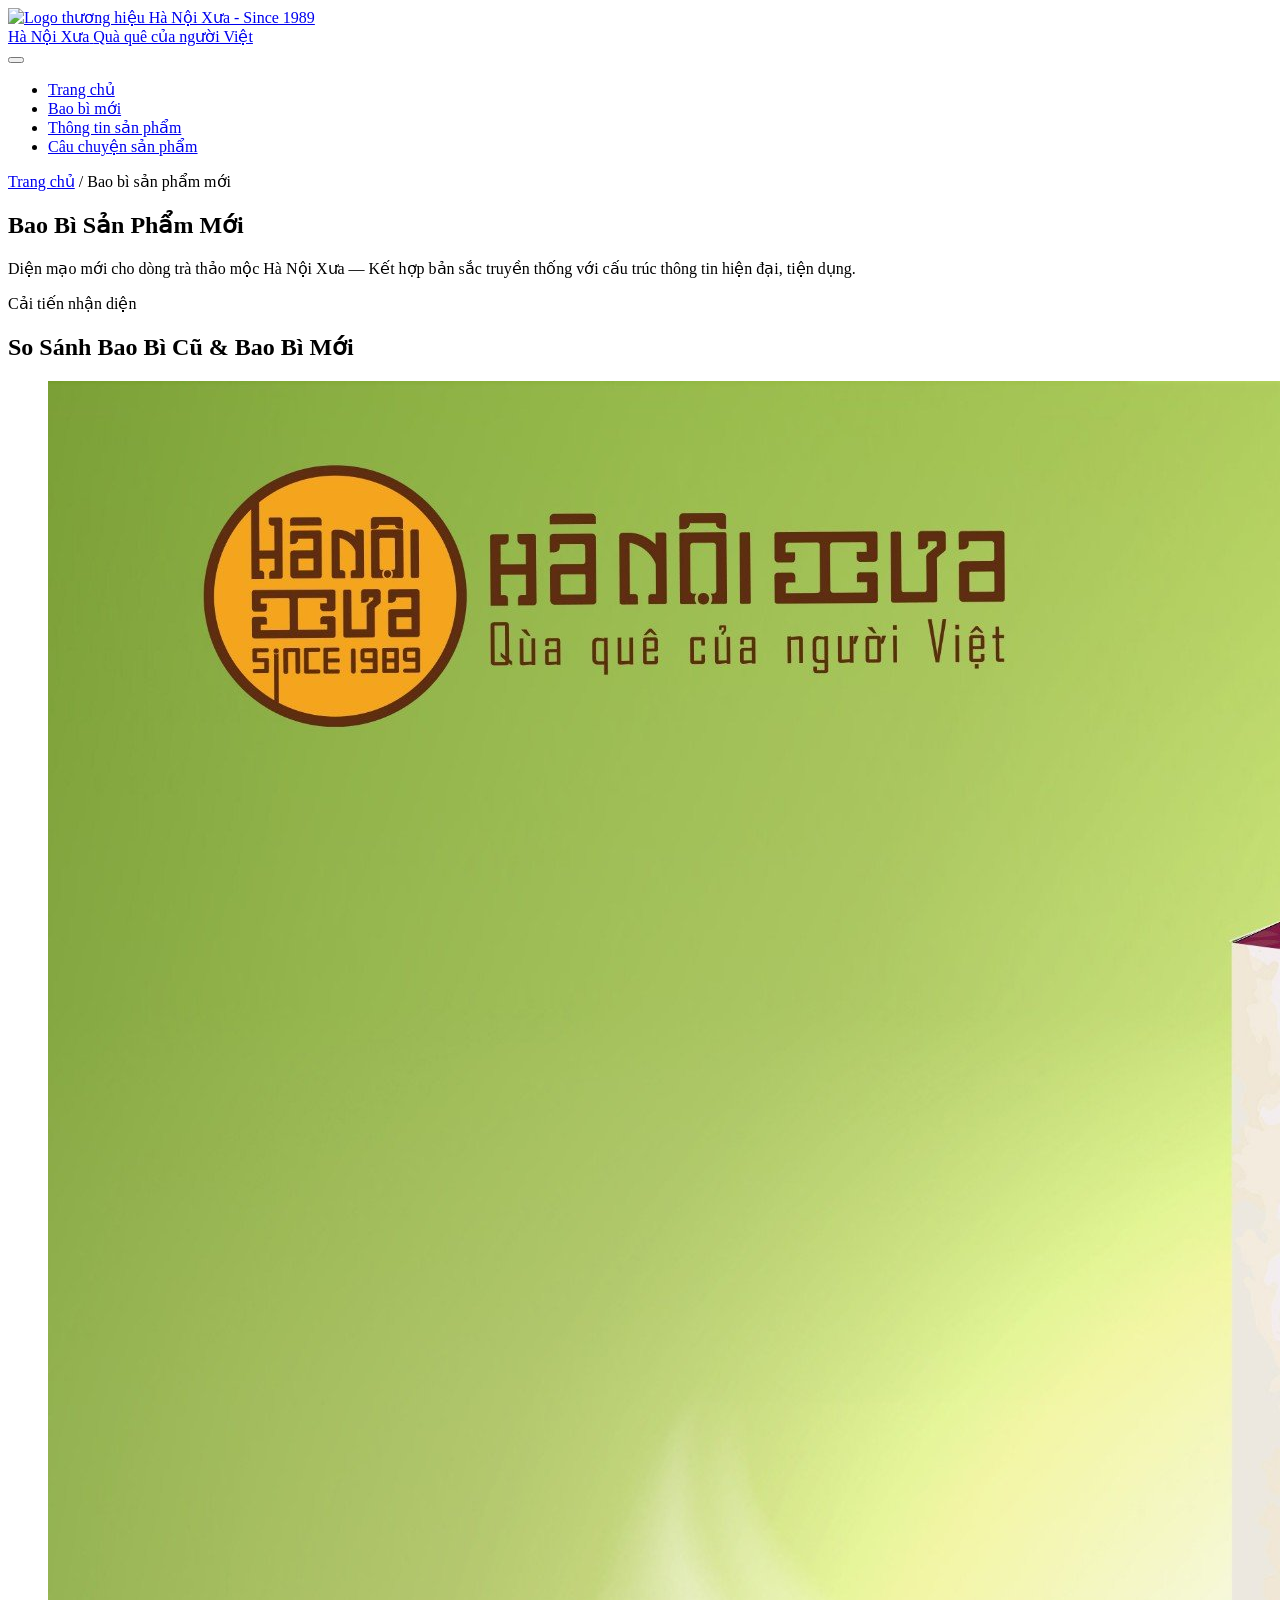
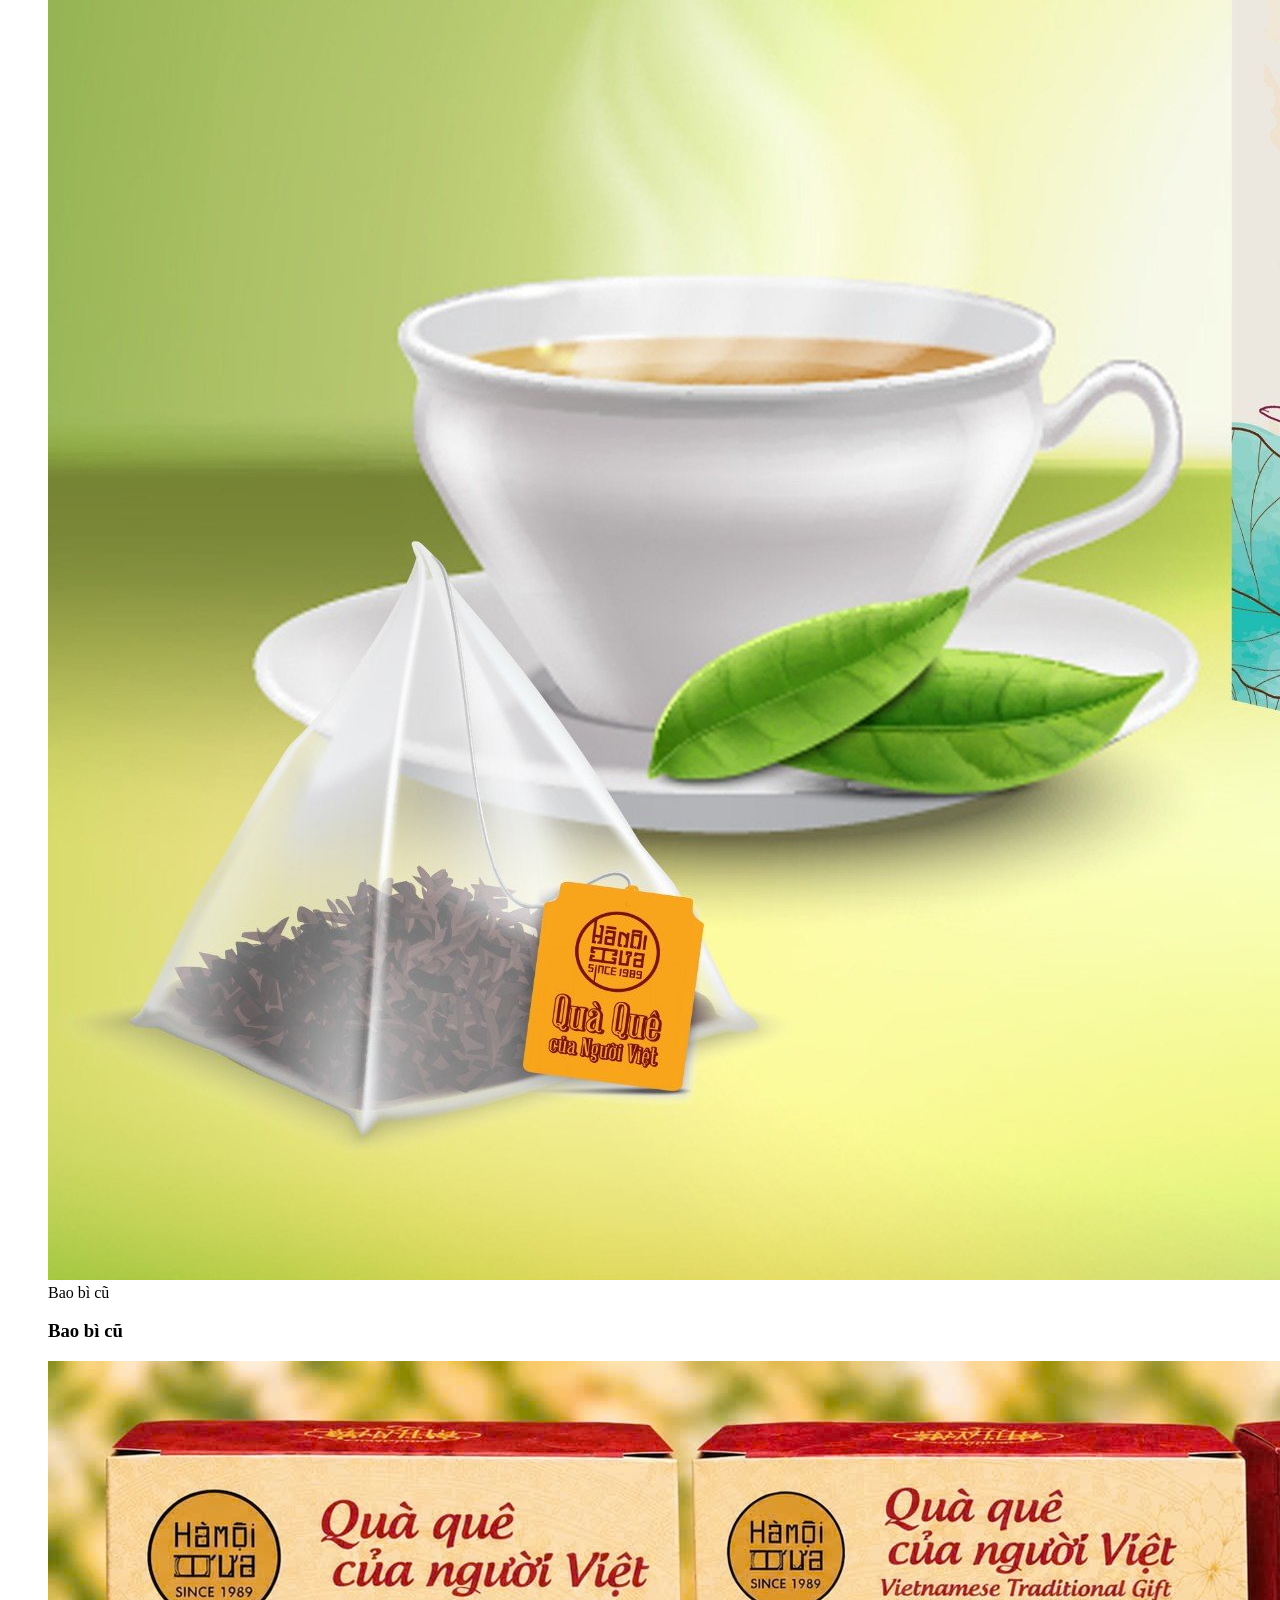
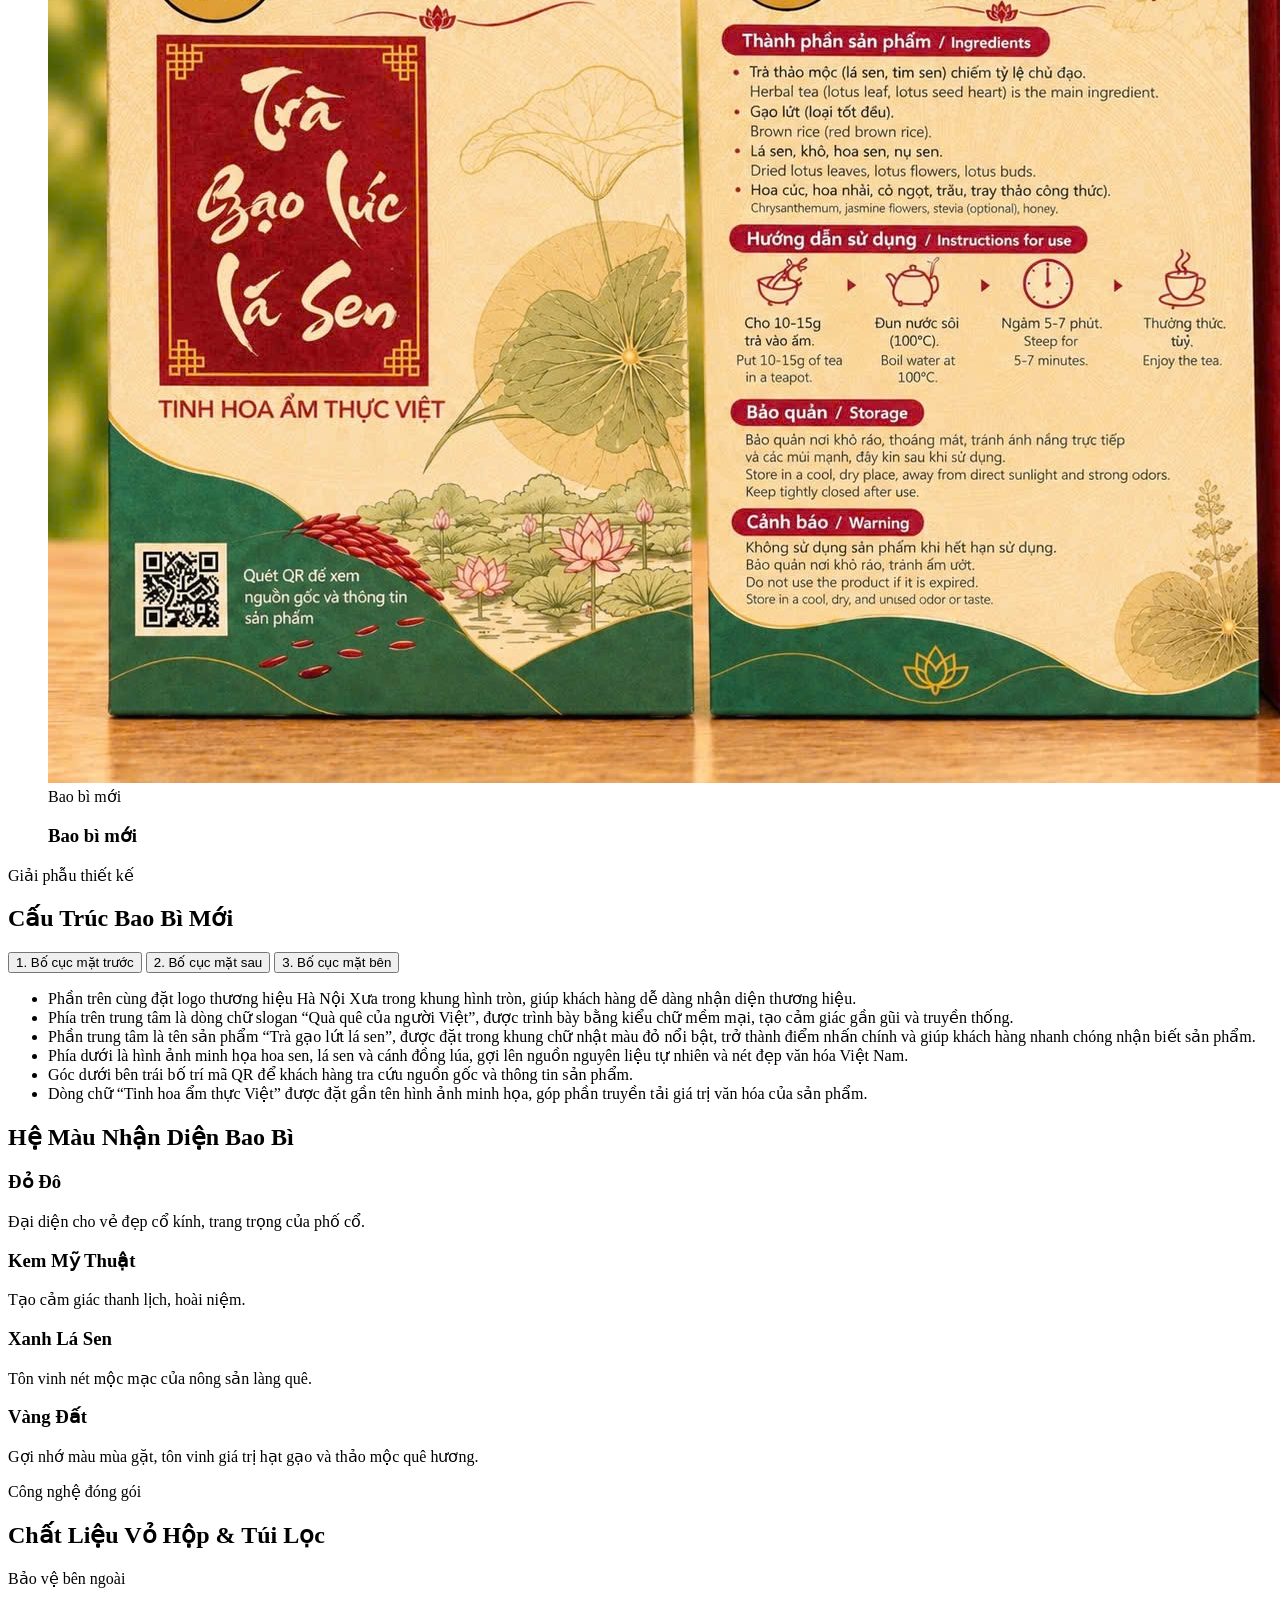
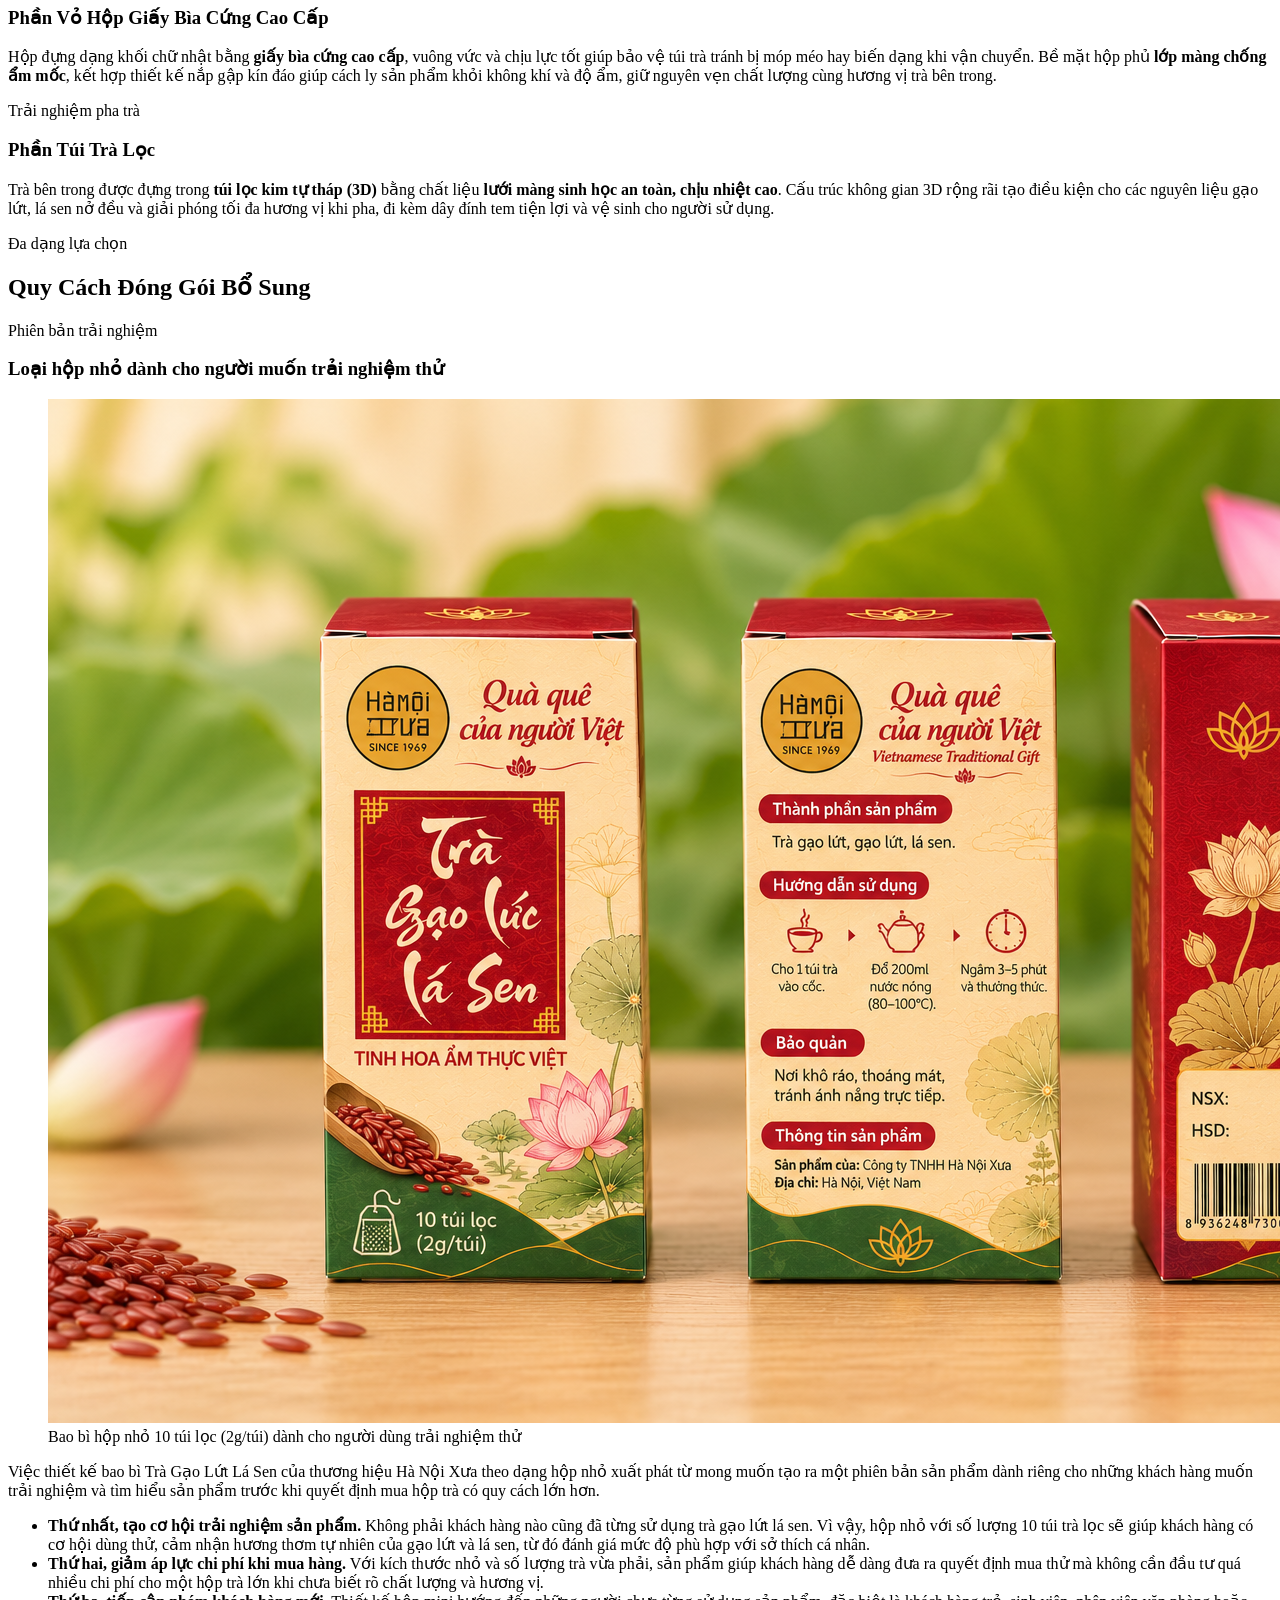
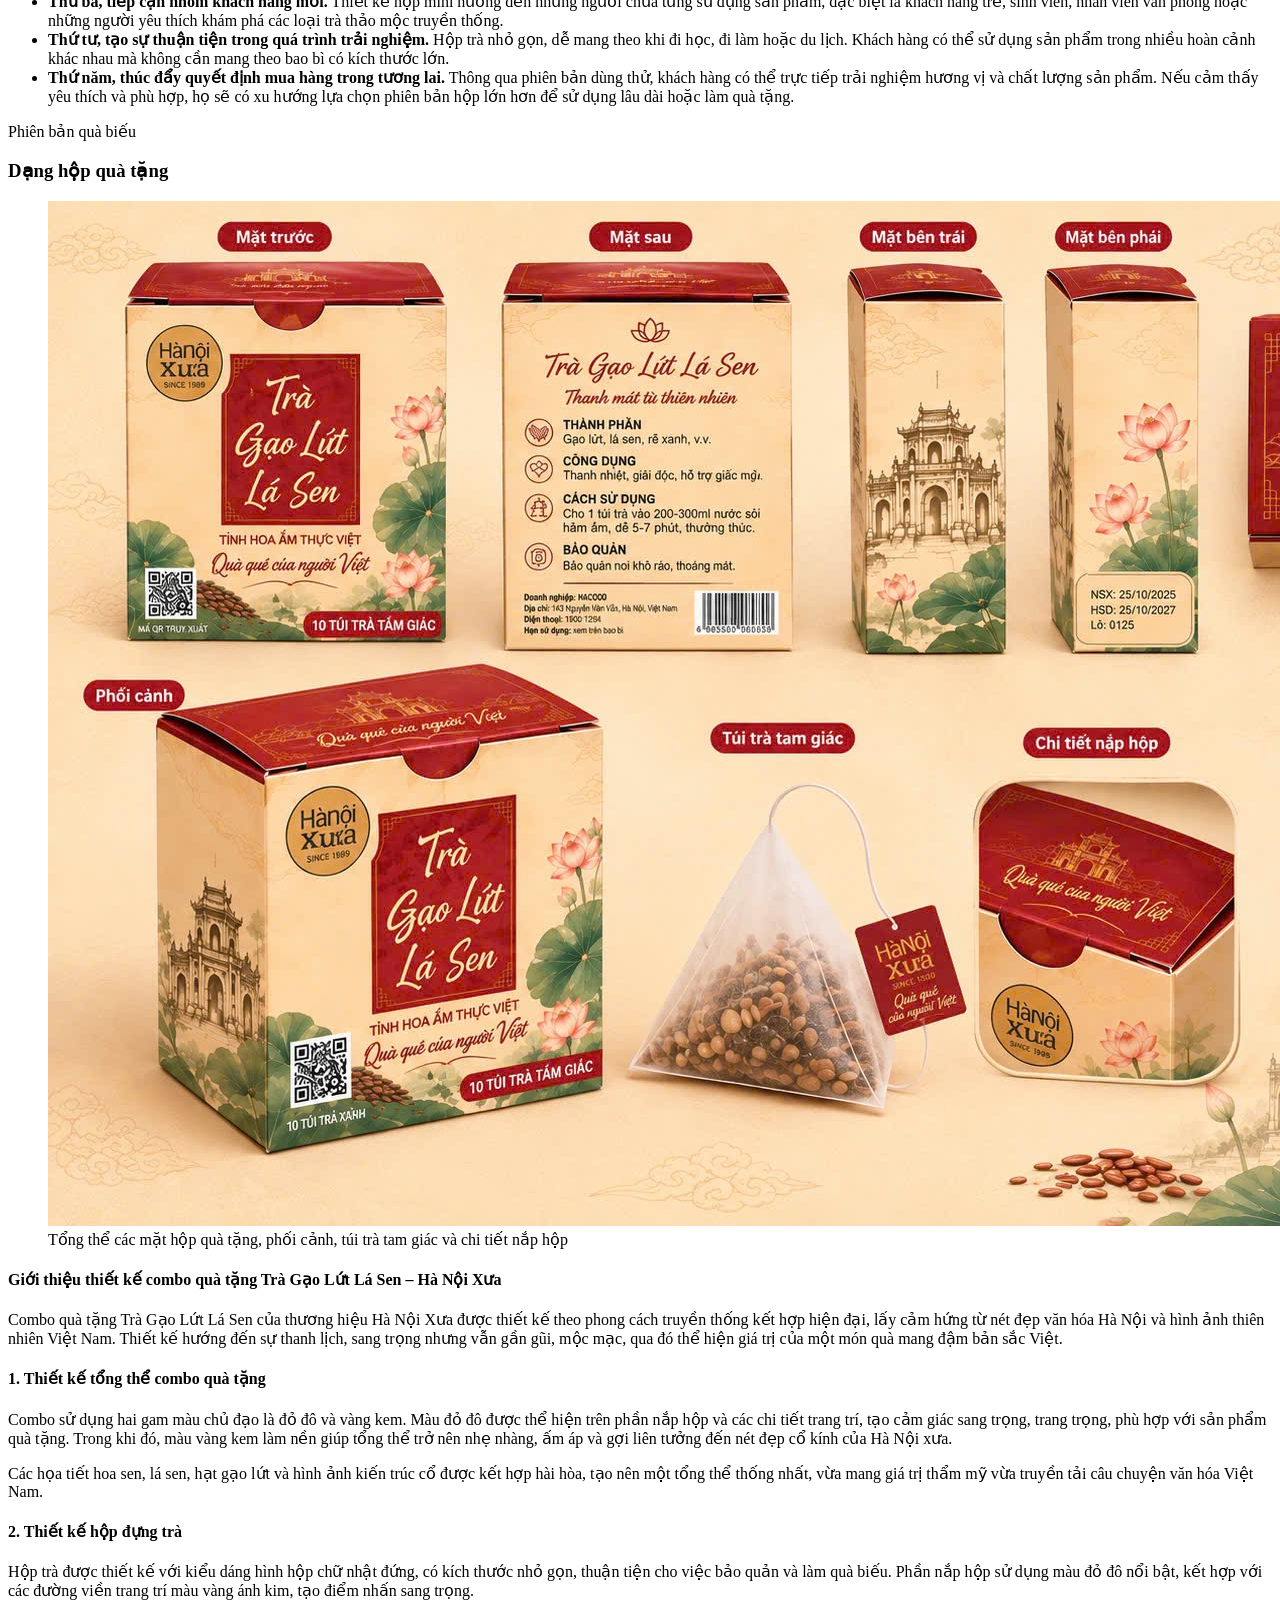
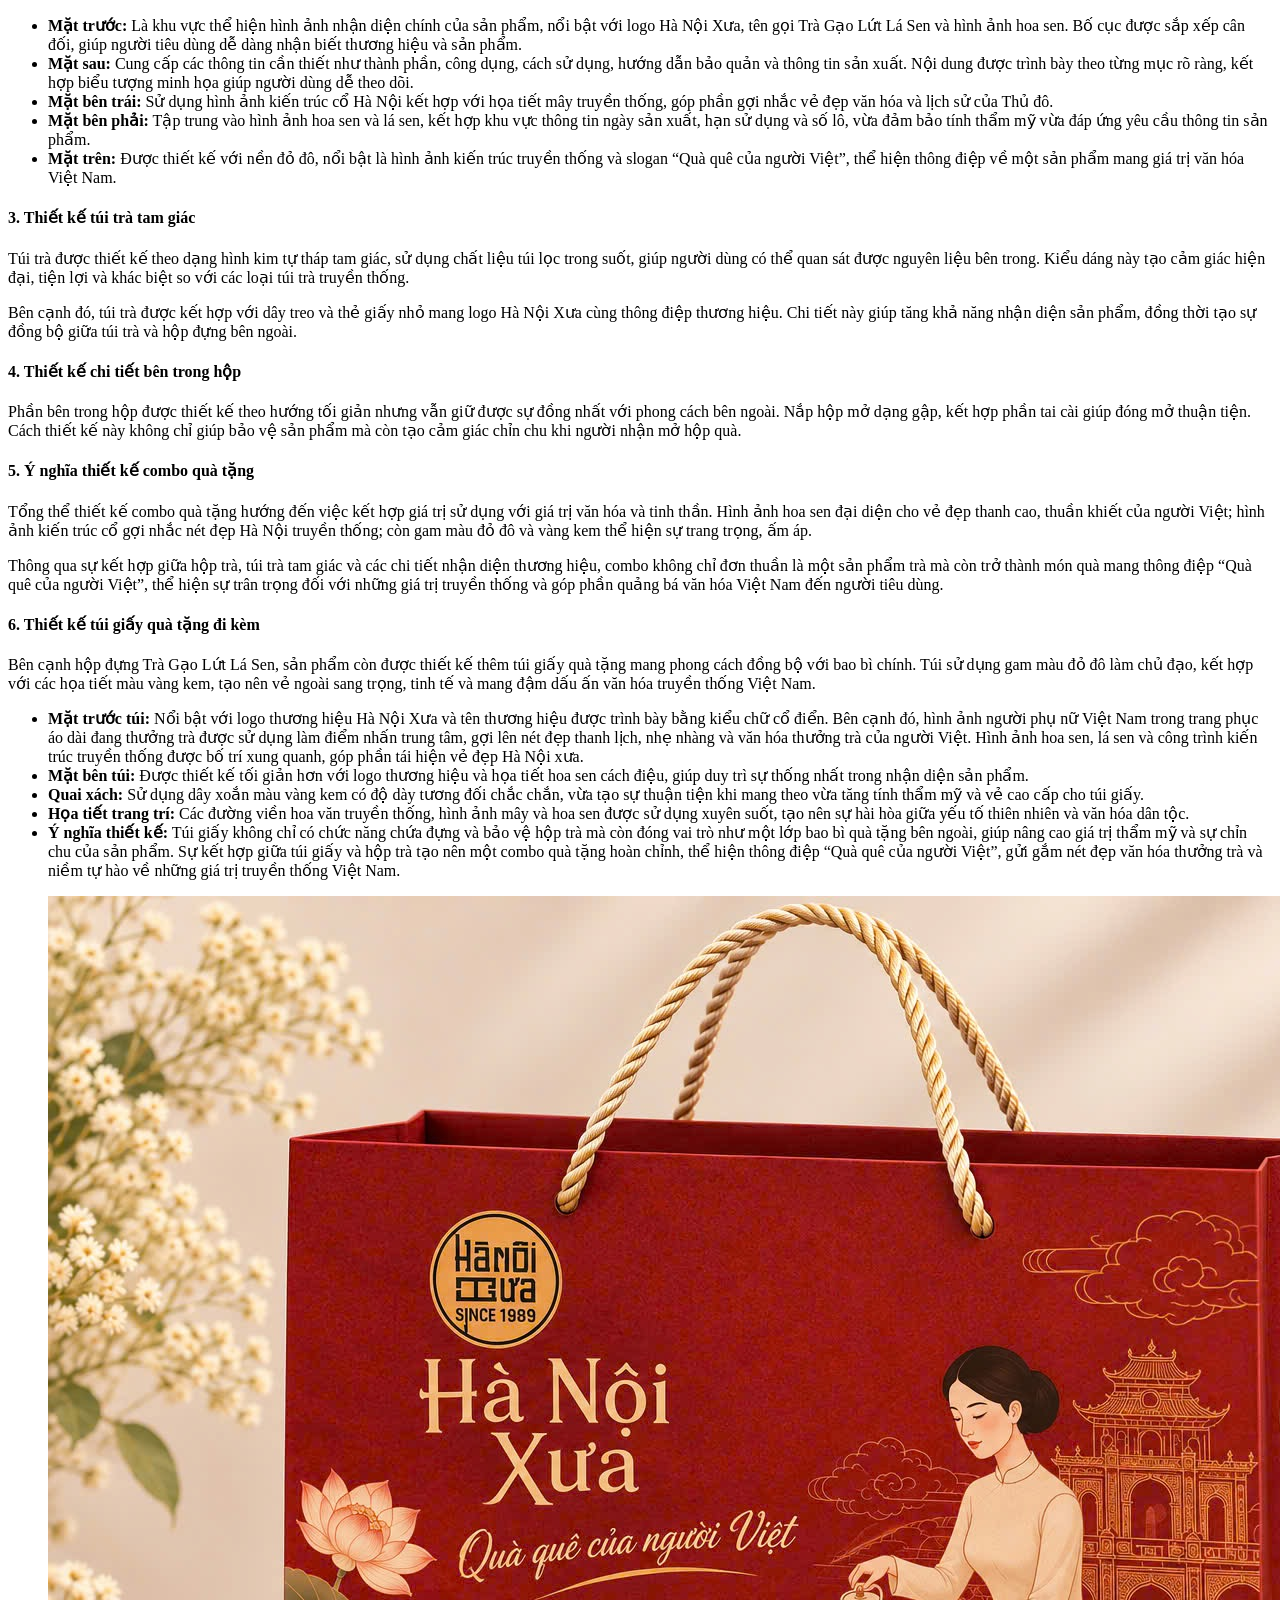
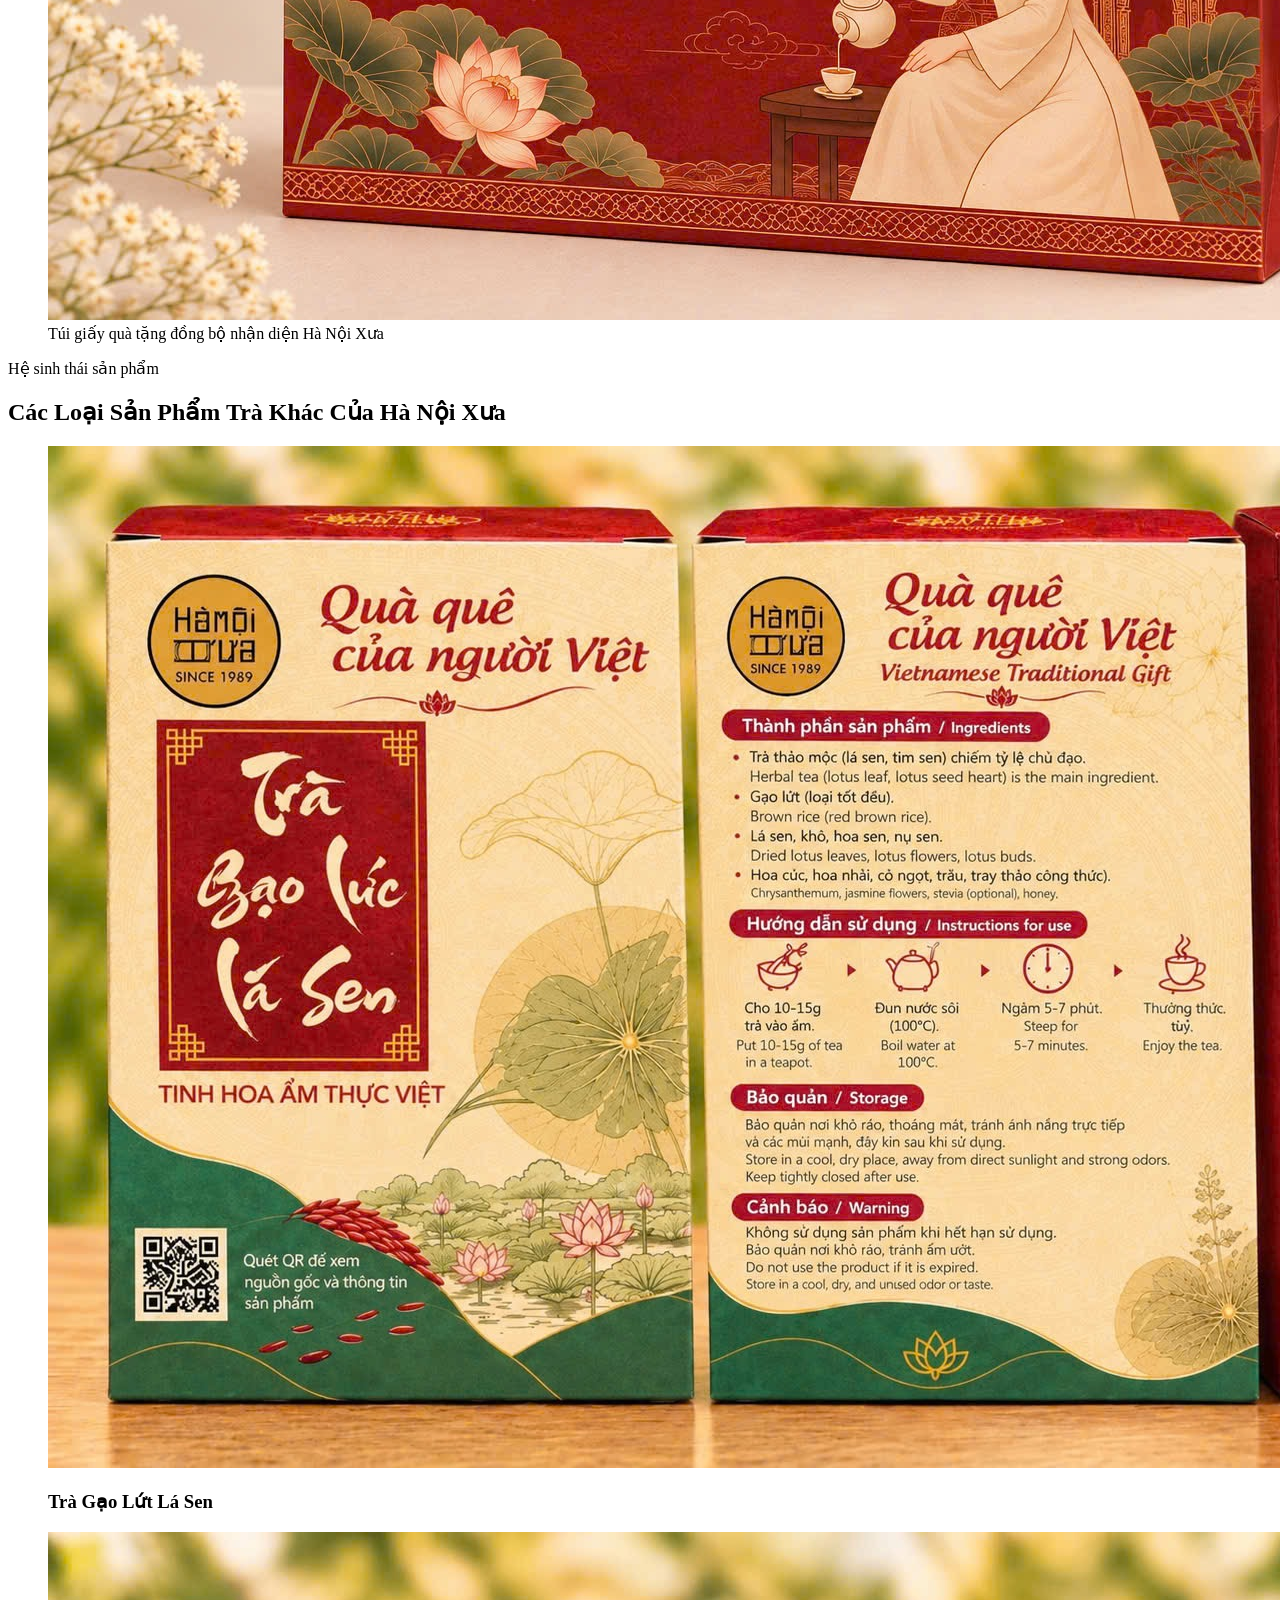
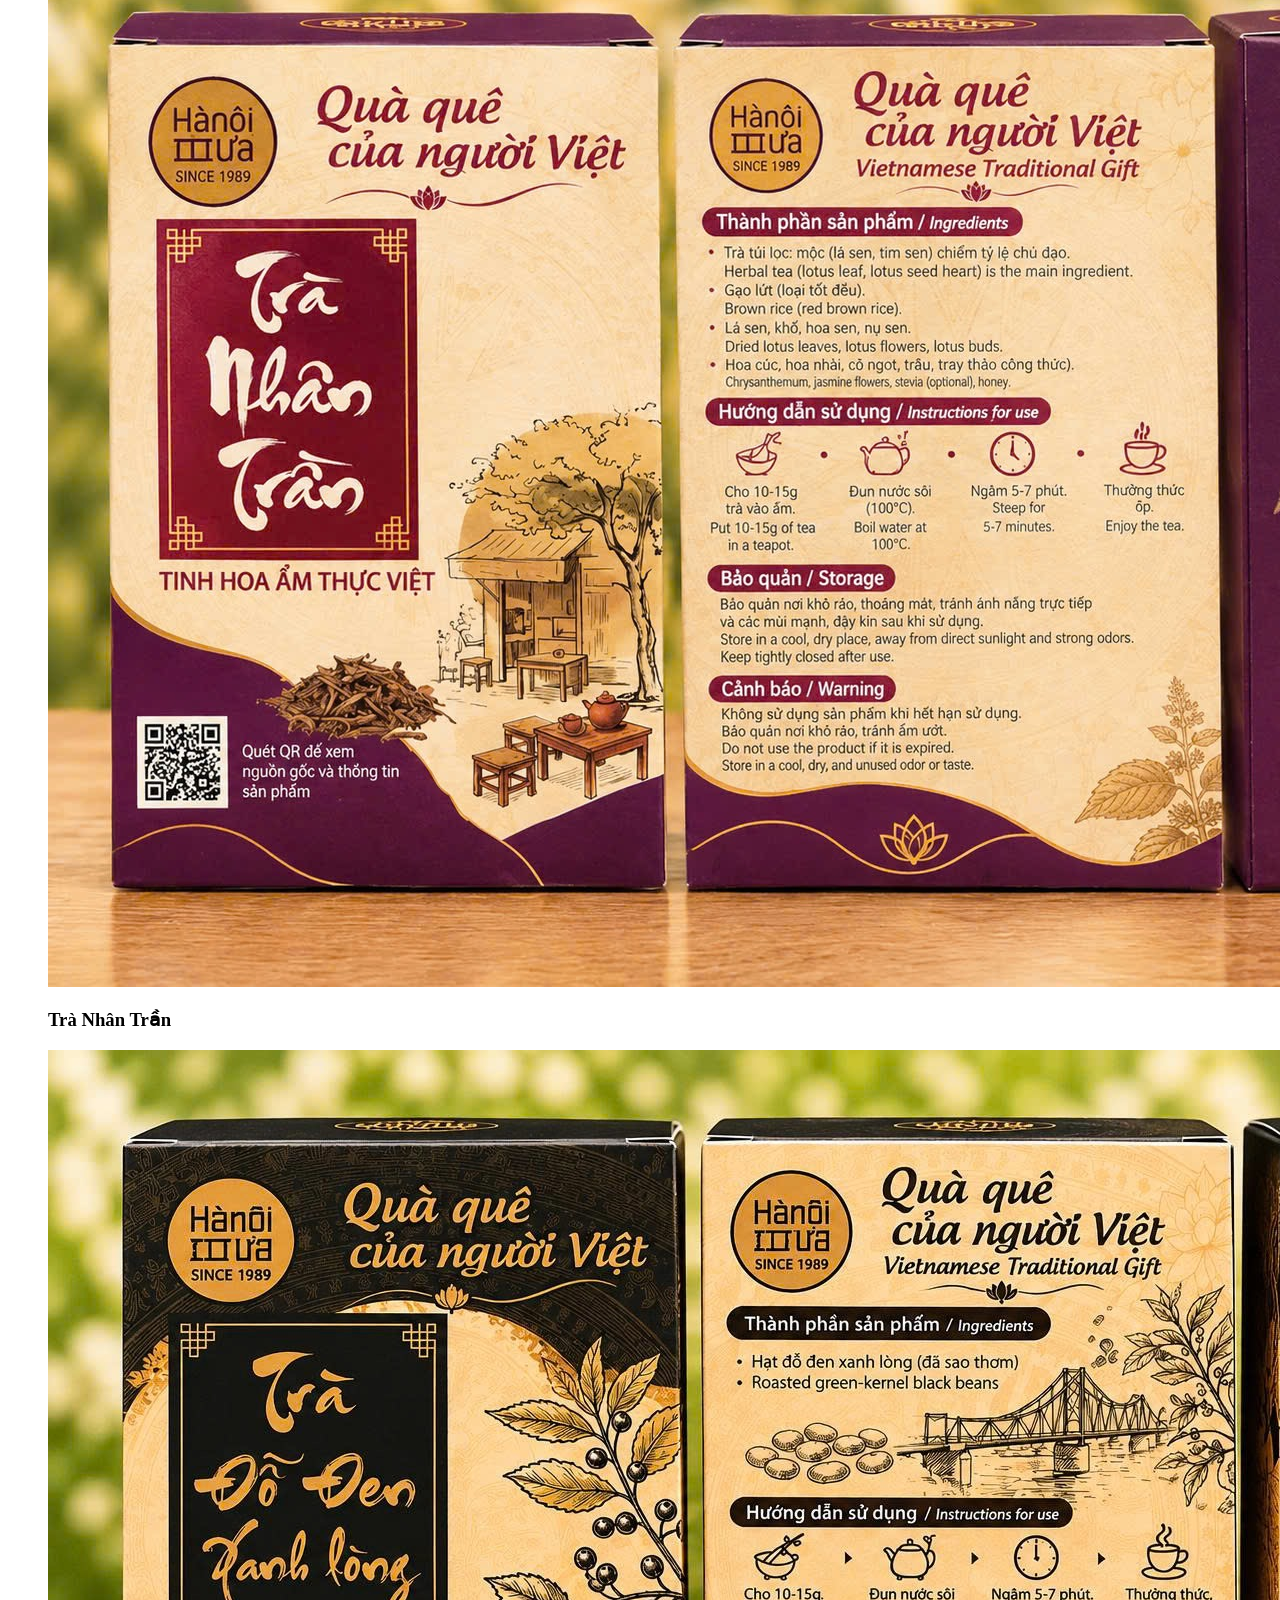
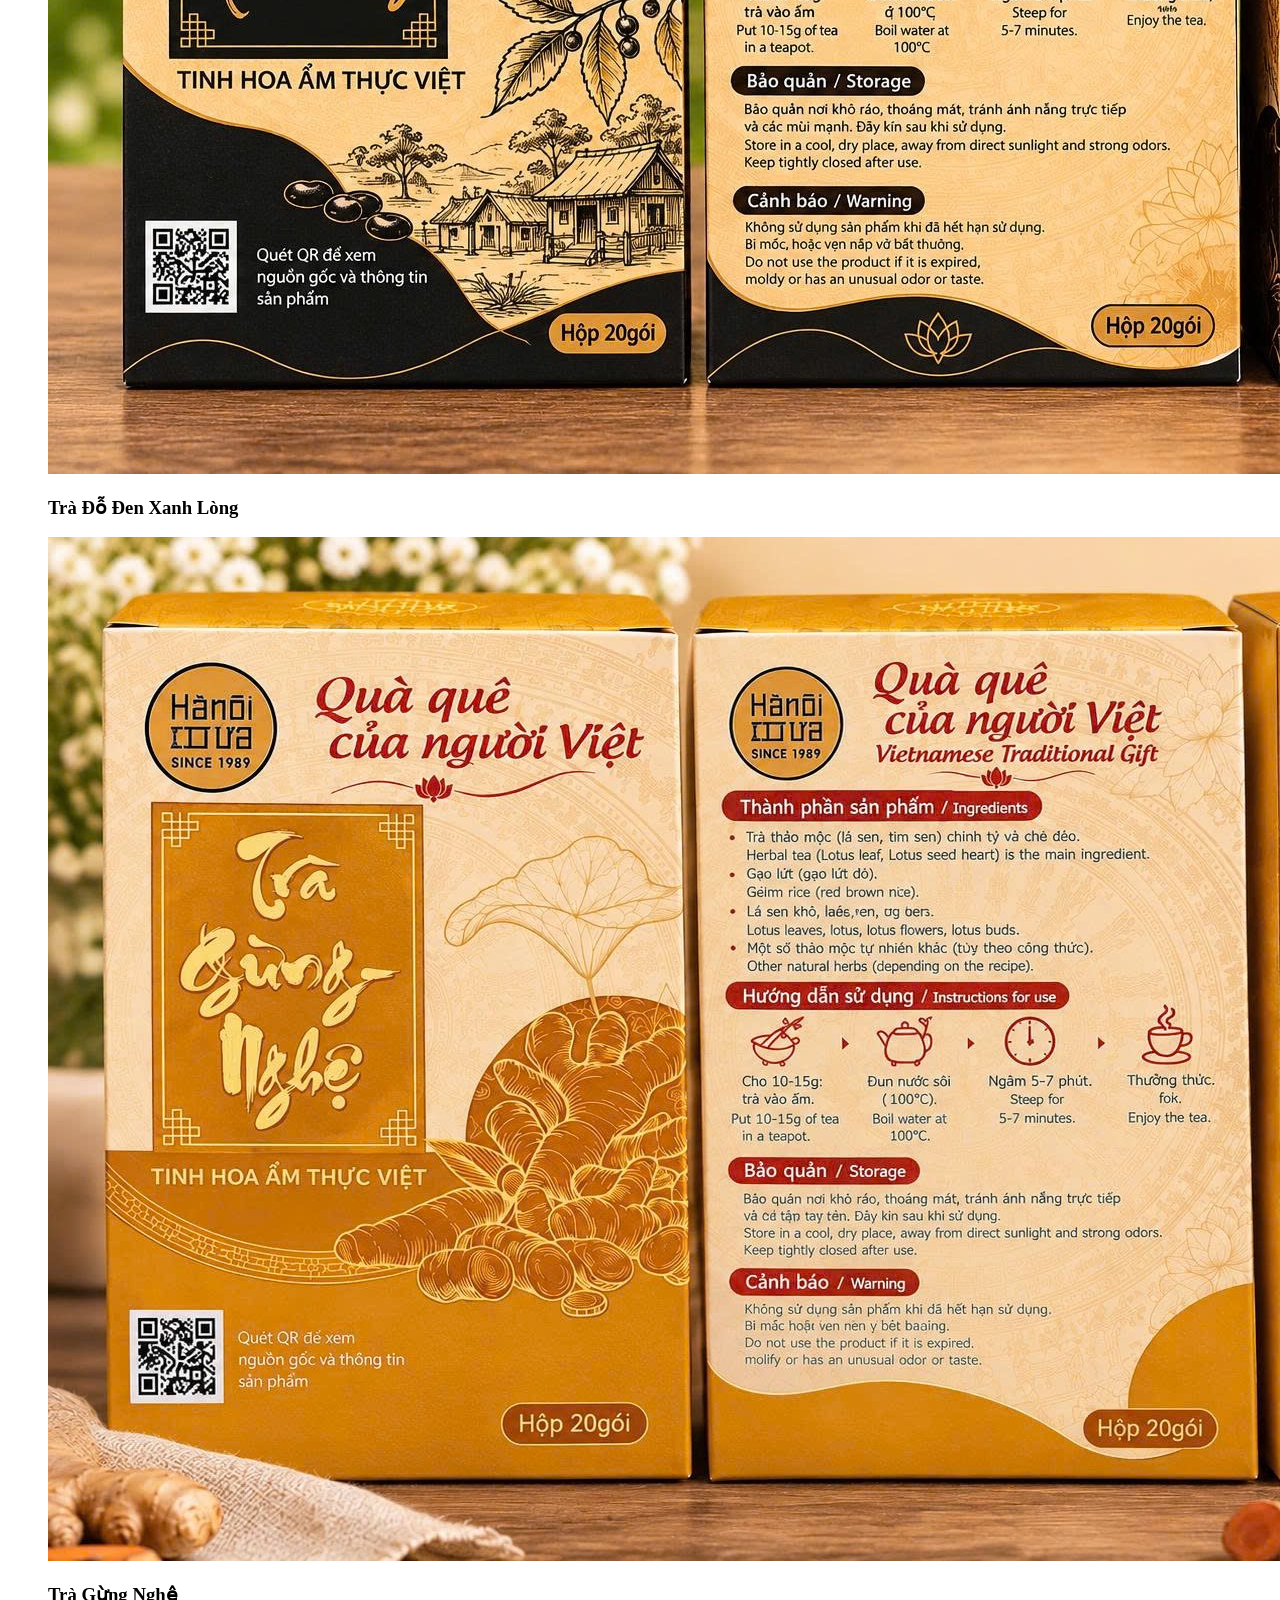
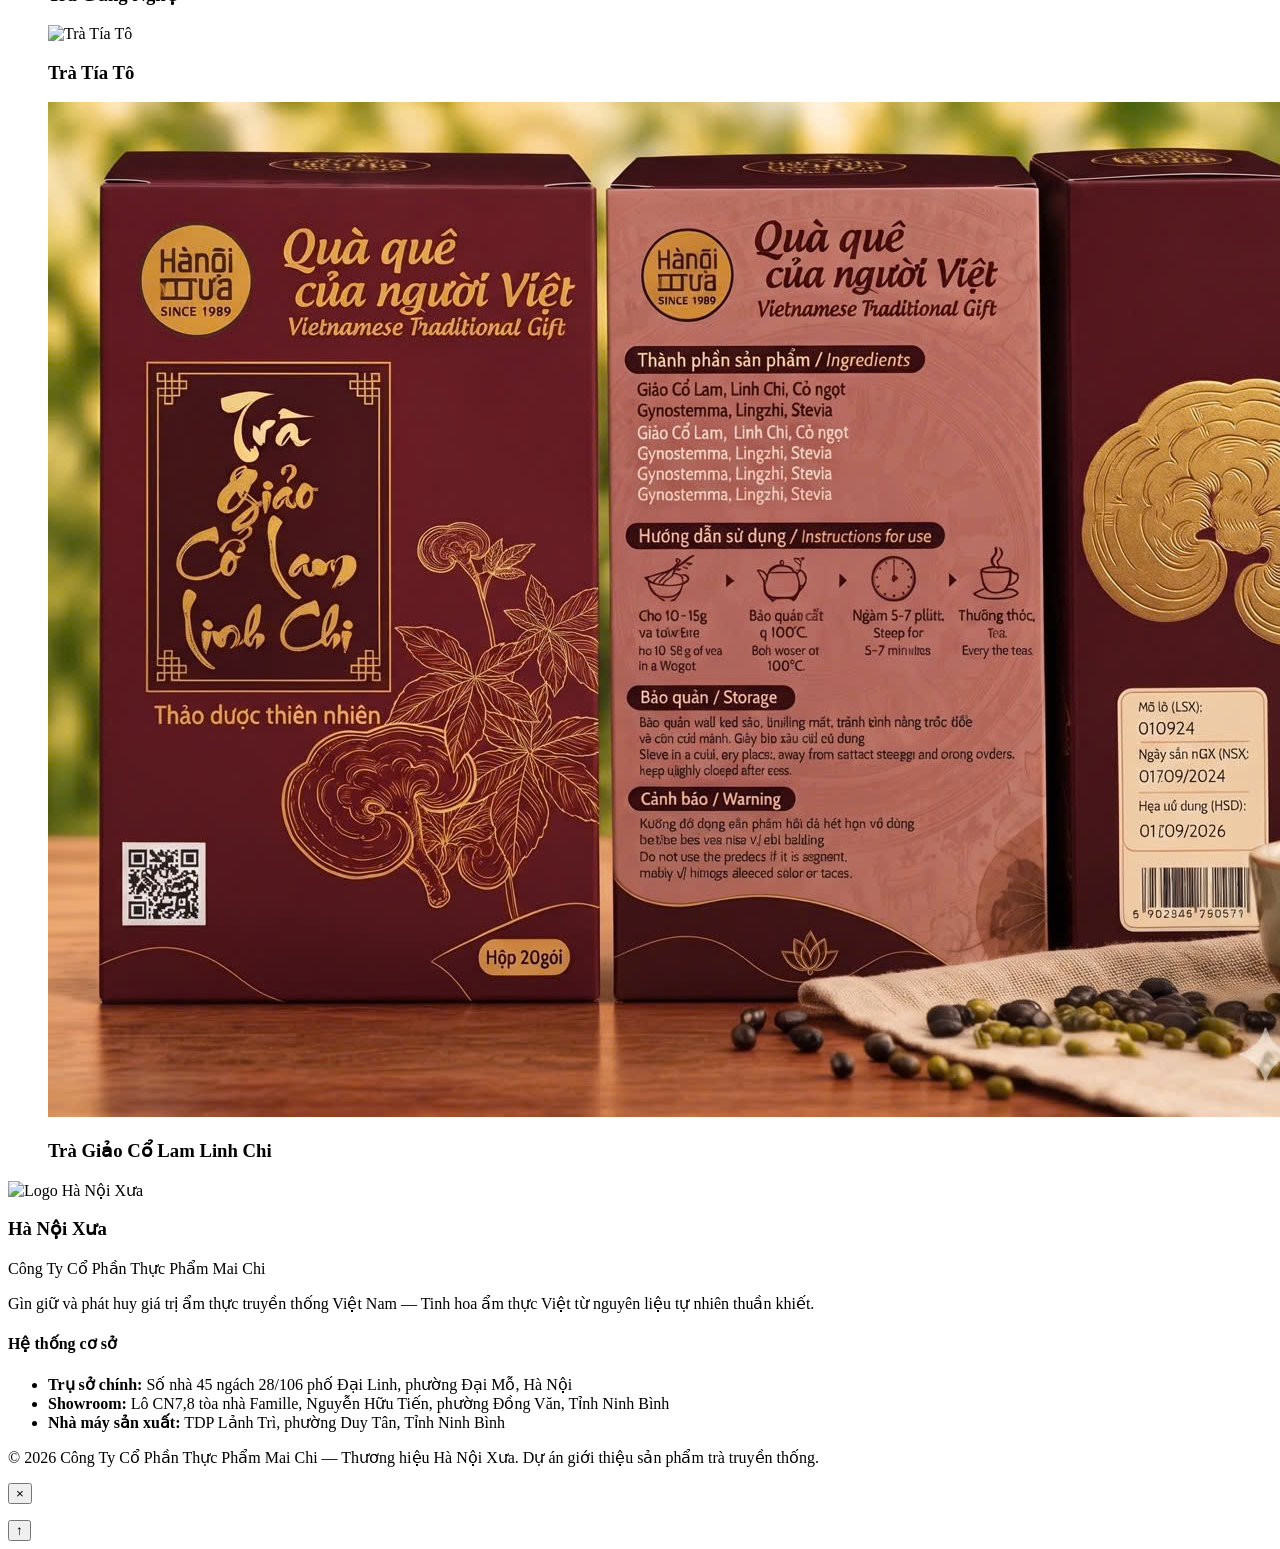
==== commit 73be3d0f: "PNG FIX" ====
--- a/newProPack.html
+++ b/newProPack.html
@@ -437,7 +437,7 @@
 
           <figure class="tea-card" data-reveal>
             <div class="tea-card-img">
-              <img src="./assets/images/tra-tia-to.png" alt="Trà Tía Tô" data-lightbox>
+              <img src="./assets/images/tra-tia-to.PNG" alt="Trà Tía Tô" data-lightbox>
             </div>
             <figcaption class="tea-card-body">
               <h3>Trà Tía Tô</h3>
